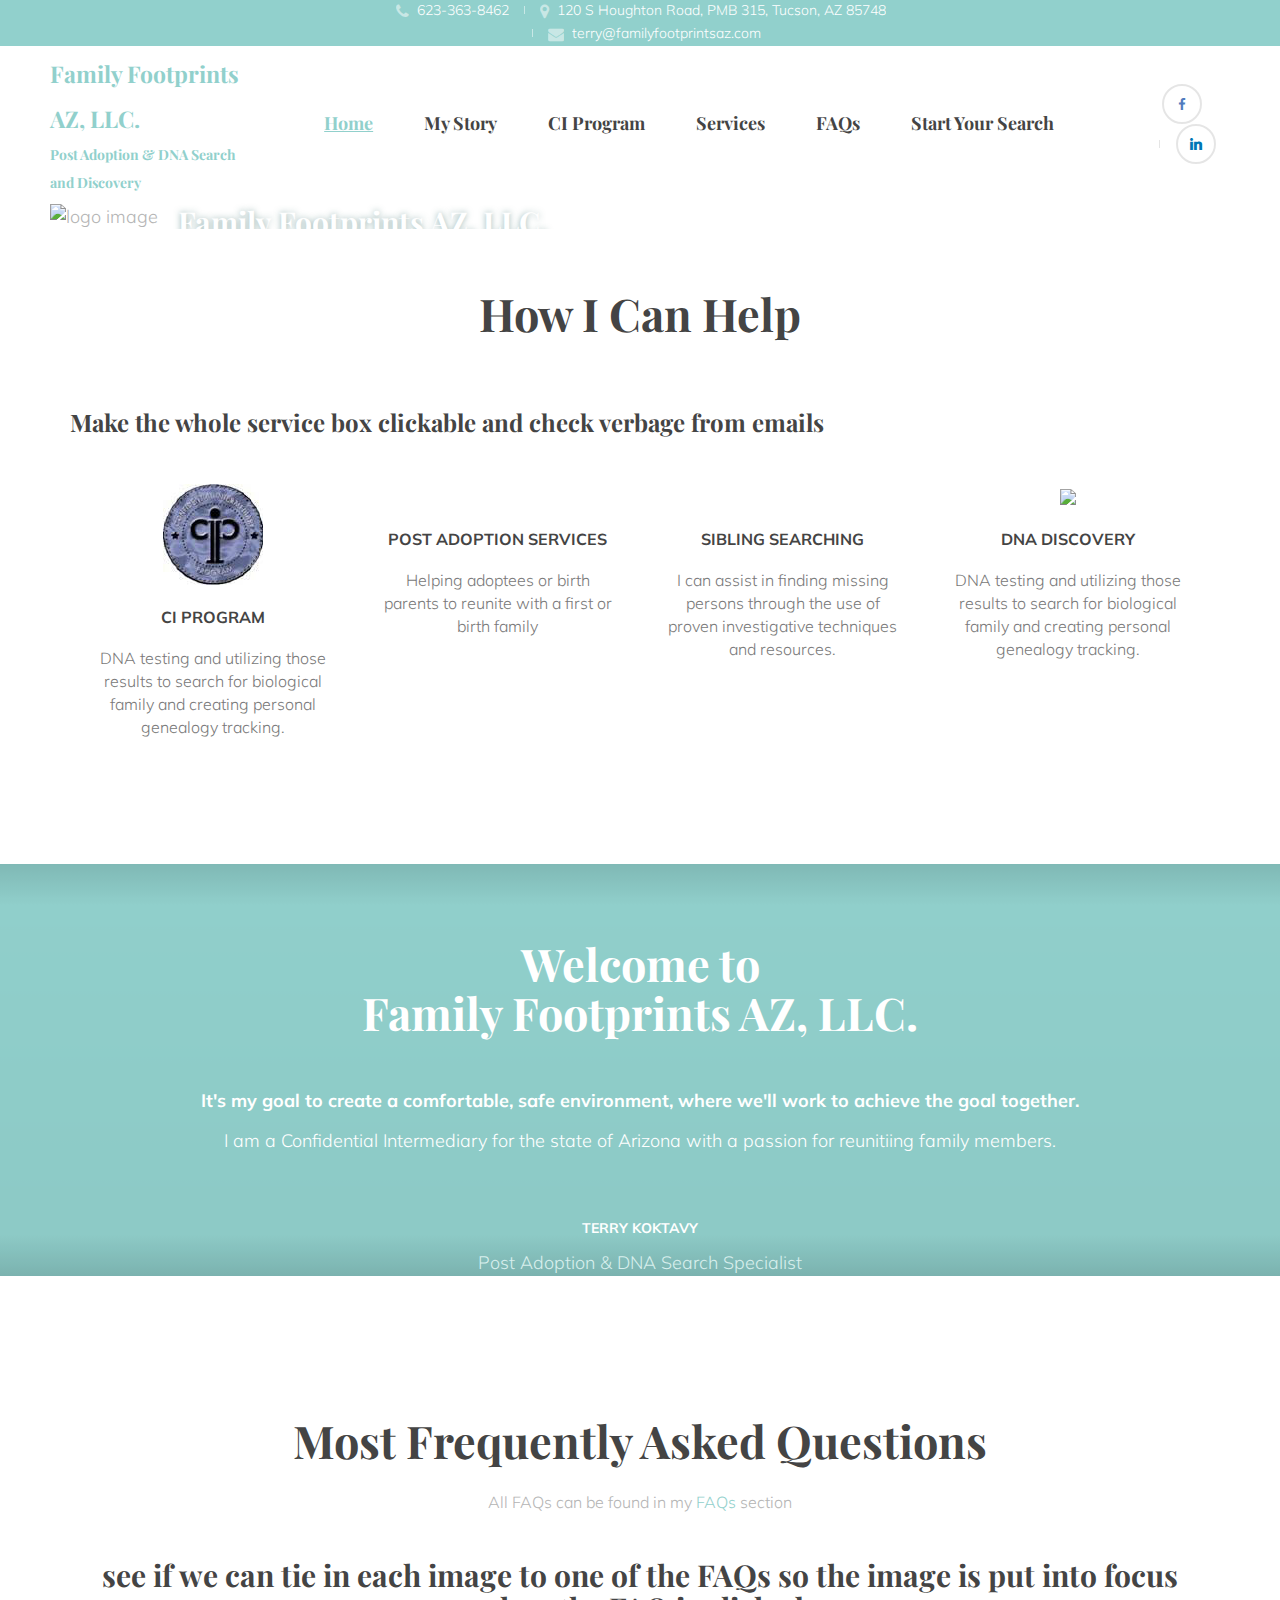
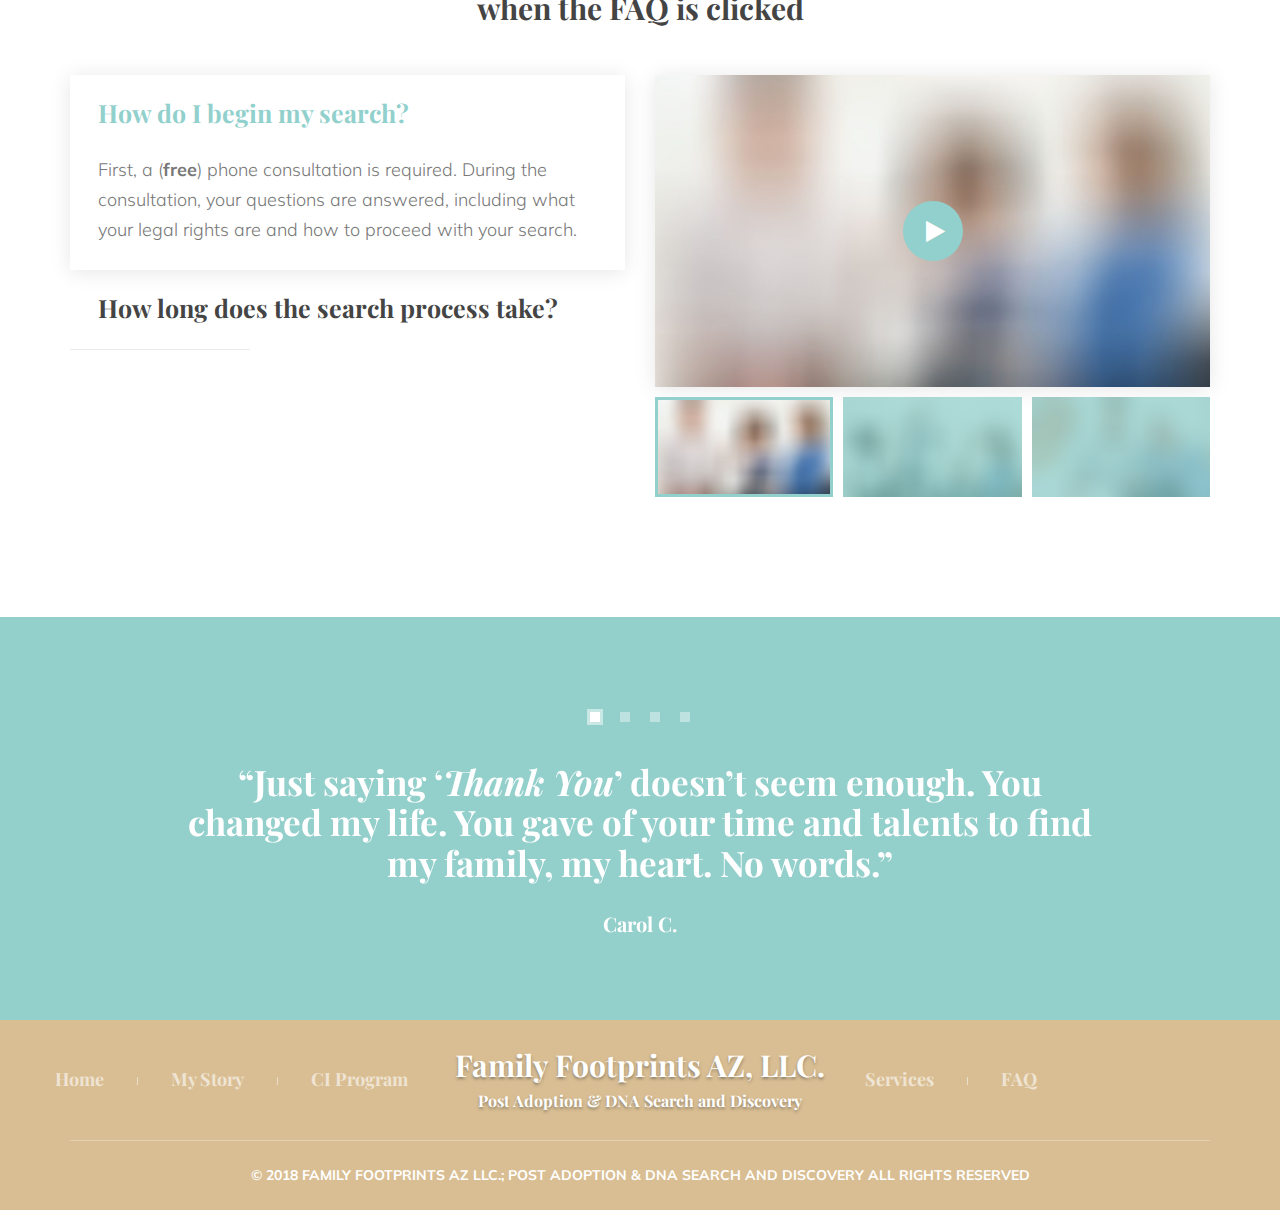
==== index.html @ a1aafabc "added CI back into the site" ====
<!DOCTYPE html>
<!--[if lt IE 7]>      <html class="no-js lt-ie9 lt-ie8 lt-ie7"> <![endif]-->
<!--[if IE 7]>         <html class="no-js lt-ie9 lt-ie8"> <![endif]-->
<!--[if IE 8]>         <html class="no-js lt-ie9"> <![endif]-->
<!--[if gt IE 8]><!-->
<html class="no-js">
<!--<![endif]-->

<head>
	<title>Family Footprints AZ, LLC.</title>
	<meta charset="utf-8">
	<!--[if IE]>
		<meta http-equiv="X-UA-Compatible" content="IE=edge">
	<![endif]-->
	<meta name="description" content="">
	<meta name="viewport" content="width=device-width, initial-scale=1">

	<!-- Place favicon.ico and apple-touch-icon.png in the root directory -->

	<link rel="stylesheet" href="css/bootstrap.min.css">
	<link rel="stylesheet" href="css/animations.css">
	<link rel="stylesheet" href="css/fonts.css">
	<link rel="stylesheet" href="css/main.css" class="color-switcher-link">
	<script src="js/vendor/modernizr-2.6.2.min.js"></script>

	<!--[if lt IE 9]>
		<script src="js/vendor/html5shiv.min.js"></script>
		<script src="js/vendor/respond.min.js"></script>
		<script src="js/vendor/jquery-1.12.4.min.js"></script>
	<![endif]-->

</head>

<body>
	<!--[if lt IE 9]>
			<div class="bg-danger text-center">You are using an <strong>outdated</strong> browser. Please <a href="http://browsehappy.com/" class="highlight">upgrade your browser</a> to improve your experience.</div>
		<![endif]-->

	<div class="preloader">
		<div class="preloader_image"></div>
	</div>

	<!-- wrappers for visual page editor and boxed version of template -->
	<div id="canvas">
		<div id="box_wrapper">

			<!-- template sections -->

			<section class="page_topline cs table_section table_section_md columns_padding_0 hidden-xs">
				<div class="container-fluid">
					<div class="row">
						<div class="col-md-3 text-center text-md-left"></div>

						<div class="col-md-6 text-center divided_content">

							<div>
								<div class="media small-teaser">
									<div class="media-left">
										<i class="fa fa-phone highlight fontsize_16"></i>
									</div>
									<div class="media-body">
										623-363-8462
									</div>
								</div>
							</div>

							<div>
								<div class="media small-teaser">
									<div class="media-left">
										<i class="fa fa-map-marker highlight fontsize_16"></i>
									</div>
									<div class="media-body">
										120 S Houghton Road, PMB 315, Tucson, AZ 85748
									</div>
								</div>
							</div>

							<div>
								<div class="media small-teaser">
									<div class="media-left">
										<i class="fa fa-envelope highlight fontsize_16"></i>
									</div>
									<div class="media-body">
										terry@familyfootprintsaz.com
									</div>
								</div>
							</div>

						</div>

						<div class="col-md-3 text-center text-md-right bottommargin_0">
							<!--<a href="#appointment" class="theme_button color1 margin_0">Make an appointment</a>-->
						</div>

					</div>
				</div>
			</section>

			<!-- Mobile header -->
			<header class="page_header_side header_side_right ls visible-xs">
				<span class="toggle_menu_side ">
					<span></span>
				</span>

				<div class="side_header_inner">
					<div class="text-center logo-main-mobile-background">
						<a href="index.html" class="logo-main-mobile">
							Family Footprints AZ, LLC.
							<br>
							<div class="logo-main-mobile-sub">Post Adoption &
								<br>DNA Search and Discovery</div>
						</a>
					</div>
					<div class="header-side-menu darklinks">
						<!-- main side nav start -->
						<nav class="mainmenu_side_wrapper">
							<ul class="nav menu-click">

								<!-- Home -->
								<li class="active">
									<a href="index.html">Home</a>
								</li>

								<!-- My Story -->
								<li>
									<a href="about.html">My Story</a>
								</li>

								<!-- CI Program -->
								<li>
									<a href="ci-program.html">CI Program</a>
								</li>

								<!-- Services -->
								<li>
									<a href="#">Services</a>
									<div class="mega-menu">
										<ul class="mega-menu-row">
											<li class="mega-menu-col">
												<a href="services.html#adoption">Post Adoption Search</a>

											</li>
											<li class="mega-menu-col">
												<a href="services.html#sibling">Sibling Search</a>

											</li>
											<li class="mega-menu-col">
												<a href="services.html#dna">DNA</a>

											</li>
										</ul>
									</div>


								</li>

								<!-- Testimonials -->
								<!-- <li>
									<a href="testimonials.html">Testimonials</a>
								</li> -->


								<!-- FAQ -->
								<li>
									<a href="faq.html">FAQs</a>
								</li>
								<!-- contacts -->
								<li>
									<a href="contact.html" class="sf-with-ul">Start Your Search</a>
								</li>

							</ul>
						</nav>
						<!-- eof main side nav -->
					</div>

					<div class="side_header_social">
						<span>
							<a href="mailto:terry@familyfootprintsaz.com" class="social-icon color-bg-icon rounded-icon soc-mail"></a>
							<a href="https://www.facebook.com/familyfootprintsaz" class="social-icon color-bg-icon rounded-icon soc-facebook"></a>
							<a href="https://www.linkedin.com/in/terry-koktavy-288a8745/" class="social-icon color-bg-icon rounded-icon soc-linkedin"></a>
							<a href="tel:1-623-363-8462" class="social-icon color-bg-icon rounded-icon soc-viber"></a>
						</span>
					</div>
				</div>
			</header>

			<header class="page_header header_white table_section columns_padding_0 hidden-xs">
				<div class="container-fluid">
					<div class="row">
						<div class="col-md-2 col-sm-5">
							<a href="index.html" class="logo ">
								<div class="logo-main">
									Family Footprints AZ, LLC.
								</div>
								<div class="logo-sub">Post Adoption & DNA Search and Discovery</div>
							</a>
						</div>
						<div class="col-md-9 col-sm-2 text-center">
							<!-- main nav start -->
							<nav class="mainmenu_wrapper">
								<ul class="mainmenu nav sf-menu sf-js-enabled sf-arrows" style="touch-action: pan-y;">
									<li class="active">
										<a href="index.html">Home</a>
									</li>

									<!-- My Story -->
									<li>
										<a href="about.html">My Story</a>
									</li>

									<!-- CI Program -->
									<li>
										<a href="ci-program.html">CI Program</a>
									</li>

									<!-- Services -->
									<li>
										<a class="sf-with-ul" href="services.html">Services</a>
										<ul style="margin-top: 5px; display: none;">
											<li>
												<a href="services.html#adoption">Post Adoption Search</a>
											</li>
											<li>
												<a href="services.html#sibling">Sibling Search</a>
											</li>
											<li>
												<a href="services.html#dna">DNA</a>
											</li>
										</ul>
									</li>

									<!-- Testimonials
									<li>
										<a href="testimonials.html">Testimonials</a>
									</li> -->


									<!-- FAQ -->
									<li>
										<a href="faq.html">FAQs</a>
									</li>
									<!-- contacts -->
									<li>
										<a href="contact.html" class="sf-with-ul">Start Your Search</a>
									</li>

								</ul>
							</nav>
							<!-- eof main nav -->
							<span class="toggle_menu hidden-xs">
								<span></span>
							</span>
						</div>
						<div class="col-md-1 col-sm-5 text-right hidden-xs">
							<div class="page_social_icons divided_content text-center">
								<span>
									<a href="https://www.facebook.com/familyfootprintsaz" class="social-icon color-icon border-icon rounded-icon soc-facebook"></a>
								</span>
								<span>
									<a href="https://www.linkedin.com/in/terry-koktavy-288a8745/" target="blank" class="social-icon color-icon border-icon rounded-icon soc-linkedin"></a>
								</span>
							</div>
						</div>
					</div>
				</div>
			</header>

			<section class="intro_section page_mainslider ds visible-xs">
				<div class="logo-container">
					<img src="/images/home/sand_footprints.jpg" alt="logo image">
					<div class="intro-layer" data-animation="fadeInLeft">
						<p class="jumbotron-pill grey">
							Family Footprints AZ, LLC.
							<br>Post Adoption & DNA Search and Discovery
						</p>
					</div>
				</div>
			</section>

			<section class="intro_section page_mainslider ds hidden-xs background-white">


				<div class="container-fluid ">
					<img src="images/home/sand_footprints.jpg" alt="logo image">
					<div class="text-center">
						<div class="slide_description_wrapper">
							<div class="slide_description">
								<div class="intro-layer top-center" data-animation="fadeInRight">
									<h3>
										Family Footprints AZ, LLC.
									</h3>
								</div>

								<div class="intro-layer bottom-center" data-animation="fadeInLeft">
									<p class="jumbotron-pill small-text grey font-size-40">
										Post Adoption & DNA Search and Discovery
									</p>
								</div>
							</div>
							<!-- eof .slide_description -->
						</div>
						<!-- eof .slide_description_wrapper -->
					</div>
					<!-- eof .col-* -->
				</div>

			</section>

			<section id="services" class="ls section_padding_top_50 section_padding_bottom_100">
				<div class="container">
					<div class="row">
						<div class="col-sm-12 text-center">
							<h2 class="section_header with_icon">How I Can Help</h2>
						</div>
					</div>
					<h3>Make the whole service box clickable and check verbage from emails</h3>
					<div class="row columns_padding_0 columns_margin_0 fontsize_16">
						<div class="col-md-3 col-sm-9">
							<div class="with_padding text-center teaser hover_shadow">
								<img src="images/ci/CIP logo.jpg" alt="" />
								<h4>
									<a href="ci-program">CI Program</a>
								</h4>
								<p>
									DNA testing and utilizing those results to search for biological family and creating personal genealogy
									tracking.
								</p>
							</div>
						</div>

						<div class="col-md-3 col-sm-9">
							<div class="with_padding text-center teaser hover_shadow">
								<img src="images/services/adoption_smaller.jpg" alt="" />
								<h4>
									<a href="services.html#adoption">Post Adoption Services</a>
								</h4>
								<p>
									Helping adoptees or birth parents to reunite with a first or birth family
								</p>
							</div>
						</div>
						<div class="col-md-3 col-sm-9">
							<div class="with_padding text-center teaser hover_shadow">
								<img src="images/services/sibling_search_smaller.jpg" alt="" />
								<h4>
									<a href="services.html#sibling">Sibling Searching</a>
								</h4>
								<p>
									I can assist in finding missing persons through the use of proven investigative techniques and resources.
								</p>
							</div>
						</div>
						<div class="col-md-3 col-sm-9">
							<div class="with_padding text-center teaser hover_shadow">
								<img src="images/services/dna_smaller.jpg" />
								<h4>
									<a href="services.html#dna">DNA Discovery</a>
								</h4>
								<p>
									DNA testing and utilizing those results to search for biological family and creating personal genealogy
									tracking.
								</p>
							</div>
						</div>

					</div>
				</div>
			</section>

			<section id="about" class="cs parallax darken_gradient page_about section_padding_top_75 columns_margin_bottom_30">
				<div class="container">
					<div class="row">
						<div class=" text-center">
							<h2 class="section_header">Welcome to
								<br>Family Footprints AZ, LLC.</h2>
							<br>
							<p class="bold fontsize_18">It's my goal to create a comfortable, safe environment, where we'll work to achieve
								the goal together.</p>
							<p class="fontsize_18">
								I am a Confidential Intermediary for the state of Arizona with a passion for reunitiing family members.
							</p>
							<div class="with_icon topmargin_60">
								<h5 class="small-text text-uppercase inline-block">Terry Koktavy</h5>
								<br>
								<span class="lightgrey">Post Adoption & DNA Search Specialist</span>
							</div>
						</div>
						<!-- <div class="col-md-6 col-md-pull-6 text-center bottommargin_0">
							<img src="images/person.png" alt="" class="top-overlap" />
						</div> -->
					</div>
				</div>
			</section>

			<section id="faq" class="ls section_padding_top_130 section_padding_bottom_100">
				<div class="container">
					<div class="row">
						<div class="col-sm-12 text-center">
							<h2 class="section_header with_icon">Most Frequently Asked Questions</h2>
							<p>
								All FAQs can be found in my
								<a href="faq.html">FAQs</a> section
							</p>

							<h2>see if we can tie in each image to one of the FAQs so the image is put into focus when the FAQ is clicked</h2>
						</div>
					</div>
					<div class="row">
						<div class="col-md-6">
							<div class="panel-group" id="accordion1">
								<div class="panel panel-default">
									<div class="panel-heading">
										<h4 class="panel-title">
											<a data-toggle="collapse" data-parent="#accordion1" href="#collapse1" class="collapsed">
												How do I begin my search?
											</a>
										</h4>
									</div>
									<div id="collapse1" class="panel-collapse collapse">
										<div class="panel-body">
											First, a (<b>free</b>) phone consultation is required. During the consultation, your questions are answered,
											including what your
											legal rights are and how to proceed with your search.
										</div>
									</div>
								</div>
								<div class="panel panel-default">
									<div class="panel-heading">
										<h4 class="panel-title">
											<a data-toggle="collapse" data-parent="#accordion1" href="#collapse2" class="collapsed">
												How long does the search process take?
											</a>
										</h4>
									</div>
									<div id="collapse2" class="panel-collapse collapse">
										<div class="panel-body">
											Each post adoption search has its own unique set of circumstances and challenges, and can take anywhere from
											several weeks
											to many months to find the answers and parties being searched. I will maintain ongoing contact with you
											throughout
											your search to keep you abreast of the search progress.
										</div>
									</div>
								</div>

							</div>
						</div>
						<div class="col-md-6">

							<div class="tab-content padding_0">

								<div class="tab-pane fade in active" id="tab1">
									<div class="embed-responsive embed-responsive-16by9">
										<a href="//player.vimeo.com/video/1084537" class="embed-placeholder">
											<img src="images/video_tab1.jpg" alt="">
										</a>
									</div>
								</div>

								<div class="tab-pane fade" id="tab2">
									<div class="embed-responsive embed-responsive-16by9">
										<a href="//player.vimeo.com/video/1084537" class="embed-placeholder">
											<img src="images/video_tab2.jpg" alt="">
										</a>
									</div>
								</div>

								<div class="tab-pane fade" id="tab3">
									<div class="embed-responsive embed-responsive-16by9">
										<a href="//player.vimeo.com/video/1084537" class="embed-placeholder">
											<img src="images/video_tab3.jpg" alt="">
										</a>
									</div>
								</div>
							</div>
							<!-- eof .tab-content -->

							<ul class="nav nav-image" role="tablist">
								<li class="active">
									<a href="#tab1" role="tab" data-toggle="tab">
										<img src="images/video_tab1.jpg" alt="">
									</a>
								</li>
								<li>
									<a href="#tab2" role="tab" data-toggle="tab">
										<img src="images/video_tab2.jpg" alt="">
									</a>
								</li>
								<li>
									<a href="#tab3" role="tab" data-toggle="tab">
										<img src="images/video_tab3.jpg" alt="">
									</a>
								</li>
							</ul>

						</div>
					</div>
				</div>
			</section>

			<section class="cs main_color2 parallax page_testimonials section_padding_75">
				<div class="container">
					<div class="row">
						<div class="col-md-10 col-md-offset-1">
							<div class="owl-carousel testimonials-carousel top-dots" data-responsive-sm="1" data-responsive-md="1"
							 data-responsive-lg="1" data-dots="true">
								<blockquote class="testimonials-blockquote">
									“Just saying ‘<i>Thank You</i>’ doesn’t seem enough. You changed my life. You gave of your time and talents to
									find my family, my
									heart. No words.”
									<div class="item-meta">
										<h4>Carol C.</h4>
									</div>
								</blockquote>
								<blockquote class="testimonials-blockquote">
									“She did it! Terry found my mother’s birth family after being adopted more than 80 years ago! Such an amazing
									experience!”
									<div class="item-meta">
										<h4>Sue N.</h4>
									</div>
								</blockquote>
								<blockquote class="testimonials-blockquote">
									“Through Terry’s research, we learned about a sister that we didn’t know about. It was a blessing to meet this
									sister and
									her family.”
									<div class="item-meta">
										<h4>Ginny G.</h4>
									</div>
								</blockquote>
								<blockquote class="testimonials-blockquote">
									“...my deepest thank you and gratitude for helping my mother find her long lost family! I honestly thought
									this would never happen.”
									<div class="item-meta">
										<h4>Cathy H.</h4>
									</div>
								</blockquote>
							</div>
						</div>
					</div>
				</div>
			</section>

			<!-- <section id="appointment" class="ls section_padding_top_130 section_padding_bottom_100">
				<div class="container">
					<div class="row">
						<div class="col-lg-6 col-lg-offset-3 col-md-8 col-md-offset-2 col-sm-10 col-sm-offset-1 text-center">
							<h2 class="section_header with_icon highlight">Start Your Search</h2>
							<div class="fontsize_16">
								Exercitation cupim ex, short ribs cow in ullamco corned beef veniam kevin. Eu frankfurter ham hock ball tip reprehenderit
								adipisicing ipsum
							</div>

							<form class="contact-form row columns_margin_bottom_40 topmargin_60" method="post" action="./">


								<div class="col-sm-6">
									<div class="contact-form-name">
										<label for="name">Your Name
											<span class="required">*</span>
										</label>
										<input type="text" aria-required="true" size="30" value="" name="name" id="name" class="form-control" placeholder="Your Name">
									</div>
								</div>
								<div class="col-sm-6">
									<div class="contact-form-email">
										<label for="email">Email Address
											<span class="required">*</span>
										</label>
										<input type="email" aria-required="true" size="30" value="" name="email" id="email" class="form-control" placeholder="Email Address">
									</div>
								</div>
								<div class="col-sm-6">
									<div class="contact-form-subject">
										<label for="subject">Subject
											<span class="required">*</span>
										</label>
										<input type="text" aria-required="true" size="30" value="" name="subject" id="subject" class="form-control" placeholder="Subject">
									</div>
								</div>
								<div class="col-sm-6">
									<div class="contact-form-phone">
										<label for="phone">Phone
											<span class="required">*</span>
										</label>
										<input type="text" aria-required="true" size="30" value="" name="phone" id="phone" class="form-control" placeholder="Phone">
									</div>
								</div>
								<div class="col-sm-12">
									<div class="contact-form-message">
										<label for="message">Message</label>
										<textarea aria-required="true" rows="1" cols="45" name="message" id="message" class="form-control" placeholder="Message"></textarea>
									</div>
								</div>

								<div class="col-sm-12">

									<div class="contact-form-submit topmargin_20">
										<button type="submit" id="contact_form_submit" name="contact_submit" class="theme_button color1 with_shadow">Send message</button>
									</div>
								</div>

							</form>
						</div>
					</div>
				</div>
			</section> -->

			<footer class="page_footer cs main_color2 table_section  columns_padding_0 footer-padding">
				<div class="container">

					<div class="row">

						<div class="col-sm-4 col-sm-push-4 text-center">
							<a href="index.html" class="logo big text-shadow font-size-30">
								Family Footprints AZ, LLC.
								<span class="font-size-16">Post Adoption & DNA Search and Discovery</span>
							</a>
						</div>

						<div class="col-sm-4 col-sm-pull-4 text-center text-sm-left text-md-left">
							<div class="widget widget_nav_menu greylinks">

								<ul class="menu divided_content wide_divider">
									<li class="">
										<a href="index.html">Home</a>
									</li>
									<li class="">
										<a href="about.html">My Story</a>
									</li>
									<li class="">
										<a href="ci-program.html">CI Program</a>
									</li>

								</ul>

							</div>
						</div>

						<div class="col-sm-4 text-center text-sm-left text-md-left">
							<div class="widget widget_nav_menu greylinks">

								<ul class="menu divided_content wide_divider">
									<li class="padding-left-30">
										<a href="services.html">Services</a>
									</li>
									<!-- <li class="">
										<a href="testimonials.html">Testimonials</a>
									</li> -->
									<li class="">
										<a href="faq.html">FAQ</a>
									</li>

								</ul>

							</div>
						</div>

					</div>
				</div>
			</footer>

			<section class="cs main_color2 page_copyright section_padding_15">
				<div class="container with_top_border">
					<div class="row">
						<div class="col-sm-12 text-center">
							<p class="small-text">&copy; 2018 Family Footprints AZ LLC.; Post Adoption & DNA Search and Discovery All Rights
								Reserved</p>
						</div>
					</div>
				</div>
			</section>

		</div>
		<!-- eof #box_wrapper -->
	</div>
	<!-- eof #canvas -->

	<script src="js/compressed.js"></script>
	<script src="js/main.js"></script>


</body>

</html>
---- css/animations.css ----
/*
==============================================
CSS3 ANIMATION CHEAT SHEET
==============================================

Made by Justin Aguilar

www.justinaguilar.com/animations/

Questions, comments, concerns, love letters:
justin@justinaguilar.com
==============================================
*/

/*
==============================================
slideDown
==============================================
*/


.slideDown{
	animation-name: slideDown;
	-webkit-animation-name: slideDown;

	animation-duration: 1s;
	-webkit-animation-duration: 1s;

	animation-timing-function: ease;
	-webkit-animation-timing-function: ease;

	visibility: visible;
}

@keyframes slideDown {
	0% {
		transform: translateY(-100%);
	}
	50%{
		transform: translateY(8%);
	}
	65%{
		transform: translateY(-4%);
	}
	80%{
		transform: translateY(4%);
	}
	95%{
		transform: translateY(-2%);
	}
	100% {
		transform: translateY(0%);
	}
}

@-webkit-keyframes slideDown {
	0% {
		-webkit-transform: translateY(-100%);
	}
	50%{
		-webkit-transform: translateY(8%);
	}
	65%{
		-webkit-transform: translateY(-4%);
	}
	80%{
		-webkit-transform: translateY(4%);
	}
	95%{
		-webkit-transform: translateY(-2%);
	}
	100% {
		-webkit-transform: translateY(0%);
	}
}

/*
==============================================
slideUp
==============================================
*/


.slideUp{
	animation-name: slideUp;
	-webkit-animation-name: slideUp;

	animation-duration: 1s;
	-webkit-animation-duration: 1s;

	animation-timing-function: ease;
	-webkit-animation-timing-function: ease;

	visibility: visible;
}

@keyframes slideUp {
	0% {
		transform: translateY(100%);
	}
	50%{
		transform: translateY(-8%);
	}
	65%{
		transform: translateY(4%);
	}
	80%{
		transform: translateY(-4%);
	}
	95%{
		transform: translateY(2%);
	}
	100% {
		transform: translateY(0%);
	}
}

@-webkit-keyframes slideUp {
	0% {
		-webkit-transform: translateY(100%);
	}
	50%{
		-webkit-transform: translateY(-8%);
	}
	65%{
		-webkit-transform: translateY(4%);
	}
	80%{
		-webkit-transform: translateY(-4%);
	}
	95%{
		-webkit-transform: translateY(2%);
	}
	100% {
		-webkit-transform: translateY(0%);
	}
}

/*
==============================================
slideLeft
==============================================
*/


.slideLeft{
	animation-name: slideLeft;
	-webkit-animation-name: slideLeft;

	animation-duration: 1s;
	-webkit-animation-duration: 1s;

	animation-timing-function: ease-in-out;
	-webkit-animation-timing-function: ease-in-out;

	visibility: visible;
}

@keyframes slideLeft {
	0% {
		transform: translateX(150%);
	}
	50%{
		transform: translateX(-8%);
	}
	65%{
		transform: translateX(4%);
	}
	80%{
		transform: translateX(-4%);
	}
	95%{
		transform: translateX(2%);
	}
	100% {
		transform: translateX(0%);
	}
}

@-webkit-keyframes slideLeft {
	0% {
		-webkit-transform: translateX(150%);
	}
	50%{
		-webkit-transform: translateX(-8%);
	}
	65%{
		-webkit-transform: translateX(4%);
	}
	80%{
		-webkit-transform: translateX(-4%);
	}
	95%{
		-webkit-transform: translateX(2%);
	}
	100% {
		-webkit-transform: translateX(0%);
	}
}

/*
==============================================
slideRight
==============================================
*/


.slideRight{
	animation-name: slideRight;
	-webkit-animation-name: slideRight;

	animation-duration: 1s;
	-webkit-animation-duration: 1s;

	animation-timing-function: ease-in-out;
	-webkit-animation-timing-function: ease-in-out;

	visibility: visible;
}

@keyframes slideRight {
	0% {
		transform: translateX(-150%);
	}
	50%{
		transform: translateX(8%);
	}
	65%{
		transform: translateX(-4%);
	}
	80%{
		transform: translateX(4%);
	}
	95%{
		transform: translateX(-2%);
	}
	100% {
		transform: translateX(0%);
	}
}

@-webkit-keyframes slideRight {
	0% {
		-webkit-transform: translateX(-150%);
	}
	50%{
		-webkit-transform: translateX(8%);
	}
	65%{
		-webkit-transform: translateX(-4%);
	}
	80%{
		-webkit-transform: translateX(4%);
	}
	95%{
		-webkit-transform: translateX(-2%);
	}
	100% {
		-webkit-transform: translateX(0%);
	}
}

/*
==============================================
slideExpandUp
==============================================
*/


.slideExpandUp{
	animation-name: slideExpandUp;
	-webkit-animation-name: slideExpandUp;

	animation-duration: 1.6s;
	-webkit-animation-duration: 1.6s;

	animation-timing-function: ease-out;
	-webkit-animation-timing-function: ease -out;

	visibility: visible;
}

@keyframes slideExpandUp {
	0% {
		transform: translateY(100%) scaleX(0.5);
	}
	30%{
		transform: translateY(-8%) scaleX(0.5);
	}
	40%{
		transform: translateY(2%) scaleX(0.5);
	}
	50%{
		transform: translateY(0%) scaleX(1.1);
	}
	60%{
		transform: translateY(0%) scaleX(0.9);
	}
	70% {
		transform: translateY(0%) scaleX(1.05);
	}
	80%{
		transform: translateY(0%) scaleX(0.95);
	}
	90% {
		transform: translateY(0%) scaleX(1.02);
	}
	100%{
		transform: translateY(0%) scaleX(1);
	}
}

@-webkit-keyframes slideExpandUp {
	0% {
		-webkit-transform: translateY(100%) scaleX(0.5);
	}
	30%{
		-webkit-transform: translateY(-8%) scaleX(0.5);
	}
	40%{
		-webkit-transform: translateY(2%) scaleX(0.5);
	}
	50%{
		-webkit-transform: translateY(0%) scaleX(1.1);
	}
	60%{
		-webkit-transform: translateY(0%) scaleX(0.9);
	}
	70% {
		-webkit-transform: translateY(0%) scaleX(1.05);
	}
	80%{
		-webkit-transform: translateY(0%) scaleX(0.95);
	}
	90% {
		-webkit-transform: translateY(0%) scaleX(1.02);
	}
	100%{
		-webkit-transform: translateY(0%) scaleX(1);
	}
}

/*
==============================================
expandUp
==============================================
*/


.expandUp{
	animation-name: expandUp;
	-webkit-animation-name: expandUp;

	animation-duration: 0.7s;
	-webkit-animation-duration: 0.7s;

	animation-timing-function: ease;
	-webkit-animation-timing-function: ease;

	visibility: visible;
}

@keyframes expandUp {
	0% {
		transform: translateY(100%) scale(0.6) scaleY(0.5);
	}
	60%{
		transform: translateY(-7%) scaleY(1.12);
	}
	75%{
		transform: translateY(3%);
	}
	100% {
		transform: translateY(0%) scale(1) scaleY(1);
	}
}

@-webkit-keyframes expandUp {
	0% {
		-webkit-transform: translateY(100%) scale(0.6) scaleY(0.5);
	}
	60%{
		-webkit-transform: translateY(-7%) scaleY(1.12);
	}
	75%{
		-webkit-transform: translateY(3%);
	}
	100% {
		-webkit-transform: translateY(0%) scale(1) scaleY(1);
	}
}

/*
==============================================
fadeIn
==============================================
*/

.fadeIn {
	animation-name: fadeIn;
	-webkit-animation-name: fadeIn;

	animation-duration: 1.5s;
	-webkit-animation-duration: 1.5s;

	animation-timing-function: ease-in-out;
	-webkit-animation-timing-function: ease-in-out;

	visibility: visible;
}

@keyframes fadeIn {
	0% {
		transform: scale(0);
		opacity: 0.0;
	}
	60% {
		transform: scale(1.1);
	}
	80% {
		transform: scale(0.9);
		opacity: 1;
	}
	100% {
		transform: scale(1);
		opacity: 1;
	}
}

@-webkit-keyframes fadeIn {
	0% {
		-webkit-transform: scale(0);
		opacity: 0.0;
	}
	60% {
		-webkit-transform: scale(1.1);
	}
	80% {
		-webkit-transform: scale(0.9);
		opacity: 1;
	}
	100% {
		-webkit-transform: scale(1);
		opacity: 1;
	}
}

/*
==============================================
expandOpen
==============================================
*/


.expandOpen{
	animation-name: expandOpen;
	-webkit-animation-name: expandOpen;

	animation-duration: 1.2s;
	-webkit-animation-duration: 1.2s;

	animation-timing-function: ease-out;
	-webkit-animation-timing-function: ease-out;

	visibility: visible;
}

@keyframes expandOpen {
	0% {
		transform: scale(1.8);
	}
	50% {
		transform: scale(0.95);
	}
	80% {
		transform: scale(1.05);
	}
	90% {
		transform: scale(0.98);
	}
	100% {
		transform: scale(1);
	}
}

@-webkit-keyframes expandOpen {
	0% {
		-webkit-transform: scale(1.8);
	}
	50% {
		-webkit-transform: scale(0.95);
	}
	80% {
		-webkit-transform: scale(1.05);
	}
	90% {
		-webkit-transform: scale(0.98);
	}
	100% {
		-webkit-transform: scale(1);
	}	
}

/*
==============================================
bigEntrance
==============================================
*/


.bigEntrance{
	animation-name: bigEntrance;
	-webkit-animation-name: bigEntrance;

	animation-duration: 1.6s;
	-webkit-animation-duration: 1.6s;

	animation-timing-function: ease-out;
	-webkit-animation-timing-function: ease-out;

	visibility: visible;
}

@keyframes bigEntrance {
	0% {
		transform: scale(0.3) rotate(6deg) translateX(-30%) translateY(30%);
		opacity: 0.2;
	}
	30% {
		transform: scale(1.03) rotate(-2deg) translateX(2%) translateY(-2%);
		opacity: 1;
	}
	45% {
		transform: scale(0.98) rotate(1deg) translateX(0%) translateY(0%);
		opacity: 1;
	}
	60% {
		transform: scale(1.01) rotate(-1deg) translateX(0%) translateY(0%);
		opacity: 1;
	}
	75% {
		transform: scale(0.99) rotate(1deg) translateX(0%) translateY(0%);
		opacity: 1;
	}
	90% {
		transform: scale(1.01) rotate(0deg) translateX(0%) translateY(0%);
		opacity: 1;
	}
	100% {
		transform: scale(1) rotate(0deg) translateX(0%) translateY(0%);
		opacity: 1;
	}
}

@-webkit-keyframes bigEntrance {
	0% {
		-webkit-transform: scale(0.3) rotate(6deg) translateX(-30%) translateY(30%);
		opacity: 0.2;
	}
	30% {
		-webkit-transform: scale(1.03) rotate(-2deg) translateX(2%) translateY(-2%);
		opacity: 1;
	}
	45% {
		-webkit-transform: scale(0.98) rotate(1deg) translateX(0%) translateY(0%);
		opacity: 1;
	}
	60% {
		-webkit-transform: scale(1.01) rotate(-1deg) translateX(0%) translateY(0%);
		opacity: 1;
	}
	75% {
		-webkit-transform: scale(0.99) rotate(1deg) translateX(0%) translateY(0%);
		opacity: 1;
	}
	90% {
		-webkit-transform: scale(1.01) rotate(0deg) translateX(0%) translateY(0%);
		opacity: 1;
	}
	100% {
		-webkit-transform: scale(1) rotate(0deg) translateX(0%) translateY(0%);
		opacity: 1;
	}
}

/*
==============================================
hatch
==============================================
*/

.hatch{
	animation-name: hatch;
	-webkit-animation-name: hatch;

	animation-duration: 2s;
	-webkit-animation-duration: 2s;

	animation-timing-function: ease-in-out;
	-webkit-animation-timing-function: ease-in-out;

	transform-origin: 50% 100%;
	-ms-transform-origin: 50% 100%;
	-webkit-transform-origin: 50% 100%; 

	visibility: visible;
}

@keyframes hatch {
	0% {
		transform: rotate(0deg) scaleY(0.6);
	}
	20% {
		transform: rotate(-2deg) scaleY(1.05);
	}
	35% {
		transform: rotate(2deg) scaleY(1);
	}
	50% {
		transform: rotate(-2deg);
	}
	65% {
		transform: rotate(1deg);
	}
	80% {
		transform: rotate(-1deg);
	}
	100% {
		transform: rotate(0deg);
	}					
}

@-webkit-keyframes hatch {
	0% {
		-webkit-transform: rotate(0deg) scaleY(0.6);
	}
	20% {
		-webkit-transform: rotate(-2deg) scaleY(1.05);
	}
	35% {
		-webkit-transform: rotate(2deg) scaleY(1);
	}
	50% {
		-webkit-transform: rotate(-2deg);
	}
	65% {
		-webkit-transform: rotate(1deg);
	}
	80% {
		-webkit-transform: rotate(-1deg);
	}
	100% {
		-webkit-transform: rotate(0deg);
	}
}


/*
==============================================
bounce
==============================================
*/


.bounce{
	animation-name: bounce;
	-webkit-animation-name: bounce;

	animation-duration: 1.6s;
	-webkit-animation-duration: 1.6s;

	animation-timing-function: ease;
	-webkit-animation-timing-function: ease;

	transform-origin: 50% 100%;
	-ms-transform-origin: 50% 100%;
	-webkit-transform-origin: 50% 100%; 
}

@keyframes bounce {
	0% {
		transform: translateY(0%) scaleY(0.6);
	}
	60%{
		transform: translateY(-100%) scaleY(1.1);
	}
	70%{
		transform: translateY(0%) scaleY(0.95) scaleX(1.05);
	}
	80%{
		transform: translateY(0%) scaleY(1.05) scaleX(1);
	}
	90%{
		transform: translateY(0%) scaleY(0.95) scaleX(1);
	}
	100%{
		transform: translateY(0%) scaleY(1) scaleX(1);
	}
}

@-webkit-keyframes bounce {
	0% {
		-webkit-transform: translateY(0%) scaleY(0.6);
	}
	60%{
		-webkit-transform: translateY(-100%) scaleY(1.1);
	}
	70%{
		-webkit-transform: translateY(0%) scaleY(0.95) scaleX(1.05);
	}
	80%{
		-webkit-transform: translateY(0%) scaleY(1.05) scaleX(1);
	}
	90%{
		-webkit-transform: translateY(0%) scaleY(0.95) scaleX(1);
	}
	100%{
		-webkit-transform: translateY(0%) scaleY(1) scaleX(1);
	}
}


/*
==============================================
pulse
==============================================
*/

.pulse{
	animation-name: pulse;
	-webkit-animation-name: pulse;

	animation-duration: 1.5s;
	-webkit-animation-duration: 1.5s;

	animation-iteration-count: infinite;
	-webkit-animation-iteration-count: infinite;
}

@keyframes pulse {
	0% {
		transform: scale(0.95);
		opacity: 0.7;
	}
	50% {
		transform: scale(1);
		opacity: 1;
	}
	100% {
		transform: scale(0.95);
		opacity: 0.7;
	}
}

@-webkit-keyframes pulse {
	0% {
		-webkit-transform: scale(0.95);
		opacity: 0.7;
	}
	50% {
		-webkit-transform: scale(1);
		opacity: 1;
	}
	100% {
		-webkit-transform: scale(0.95);
		opacity: 0.7;
	}
}

/*
==============================================
floating
==============================================
*/

.floating{
	animation-name: floating;
	-webkit-animation-name: floating;

	animation-duration: 1.5s;
	-webkit-animation-duration: 1.5s;

	animation-iteration-count: infinite;
	-webkit-animation-iteration-count: infinite;
}

@keyframes floating {
	0% {
		transform: translateY(0%);
	}
	50% {
		transform: translateY(8%);
	}
	100% {
		transform: translateY(0%);
	}
}

@-webkit-keyframes floating {
	0% {
		-webkit-transform: translateY(0%);
	}
	50% {
		-webkit-transform: translateY(8%);
	}
	100% {
		-webkit-transform: translateY(0%);
	}
}

/*
==============================================
tossing
==============================================
*/

.tossing{
	animation-name: tossing;
	-webkit-animation-name: tossing;

	animation-duration: 2.5s;
	-webkit-animation-duration: 2.5s;

	animation-iteration-count: infinite;
	-webkit-animation-iteration-count: infinite;
}

@keyframes tossing {
	0% {
		transform: rotate(-4deg);
	}
	50% {
		transform: rotate(4deg);
	}
	100% {
		transform: rotate(-4deg);
	}		
}

@-webkit-keyframes tossing {
	0% {
		-webkit-transform: rotate(-4deg);
	}
	50% {
		-webkit-transform: rotate(4deg);
	}
	100% {
		-webkit-transform: rotate(-4deg);
	}
}

/*
==============================================
pullUp
==============================================
*/

.pullUp{
	animation-name: pullUp;
	-webkit-animation-name: pullUp;

	animation-duration: 1.1s;
	-webkit-animation-duration: 1.1s;

	animation-timing-function: ease-out;
	-webkit-animation-timing-function: ease-out;

	transform-origin: 50% 100%;
	-ms-transform-origin: 50% 100%;
	-webkit-transform-origin: 50% 100%; 
}

@keyframes pullUp {
	0% {
		transform: scaleY(0.1);
	}
	40% {
		transform: scaleY(1.02);
	}
	60% {
		transform: scaleY(0.98);
	}
	80% {
		transform: scaleY(1.01);
	}
	100% {
		transform: scaleY(0.98);
	}
	80% {
		transform: scaleY(1.01);
	}
	100% {
		transform: scaleY(1);
	}			
}

@-webkit-keyframes pullUp {
	0% {
		-webkit-transform: scaleY(0.1);
	}
	40% {
		-webkit-transform: scaleY(1.02);
	}
	60% {
		-webkit-transform: scaleY(0.98);
	}
	80% {
		-webkit-transform: scaleY(1.01);
	}
	100% {
		-webkit-transform: scaleY(0.98);
	}
	80% {
		-webkit-transform: scaleY(1.01);
	}
	100% {
		-webkit-transform: scaleY(1);
	}
}

/*
==============================================
pullDown
==============================================
*/

.pullDown{
	animation-name: pullDown;
	-webkit-animation-name: pullDown;

	animation-duration: 1.1s;
	-webkit-animation-duration: 1.1s;

	animation-timing-function: ease-out;
	-webkit-animation-timing-function: ease-out;

	transform-origin: 50% 0%;
	-ms-transform-origin: 50% 0%;
	-webkit-transform-origin: 50% 0%; 
}

@keyframes pullDown {
	0% {
		transform: scaleY(0.1);
	}
	40% {
		transform: scaleY(1.02);
	}
	60% {
		transform: scaleY(0.98);
	}
	80% {
		transform: scaleY(1.01);
	}
	100% {
		transform: scaleY(0.98);
	}
	80% {
		transform: scaleY(1.01);
	}
	100% {
		transform: scaleY(1);
	}			
}

@-webkit-keyframes pullDown {
	0% {
		-webkit-transform: scaleY(0.1);
	}
	40% {
		-webkit-transform: scaleY(1.02);
	}
	60% {
		-webkit-transform: scaleY(0.98);
	}
	80% {
		-webkit-transform: scaleY(1.01);
	}
	100% {
		-webkit-transform: scaleY(0.98);
	}
	80% {
		-webkit-transform: scaleY(1.01);
	}
	100% {
		-webkit-transform: scaleY(1);
	}
}

/*
==============================================
stretchLeft
==============================================
*/

.stretchLeft{
	animation-name: stretchLeft;
	-webkit-animation-name: stretchLeft;

	animation-duration: 1.5s;
	-webkit-animation-duration: 1.5s;

	animation-timing-function: ease-out;
	-webkit-animation-timing-function: ease-out;

	transform-origin: 100% 0%;
	-ms-transform-origin: 100% 0%;
	-webkit-transform-origin: 100% 0%; 
}

@keyframes stretchLeft {
	0% {
		transform: scaleX(0.3);
	}
	40% {
		transform: scaleX(1.02);
	}
	60% {
		transform: scaleX(0.98);
	}
	80% {
		transform: scaleX(1.01);
	}
	100% {
		transform: scaleX(0.98);
	}
	80% {
		transform: scaleX(1.01);
	}
	100% {
		transform: scaleX(1);
	}			
}

@-webkit-keyframes stretchLeft {
	0% {
		-webkit-transform: scaleX(0.3);
	}
	40% {
		-webkit-transform: scaleX(1.02);
	}
	60% {
		-webkit-transform: scaleX(0.98);
	}
	80% {
		-webkit-transform: scaleX(1.01);
	}
	100% {
		-webkit-transform: scaleX(0.98);
	}
	80% {
		-webkit-transform: scaleX(1.01);
	}
	100% {
		-webkit-transform: scaleX(1);
	}
}

/*
==============================================
stretchRight
==============================================
*/

.stretchRight{
	animation-name: stretchRight;
	-webkit-animation-name: stretchRight;

	animation-duration: 1.5s;
	-webkit-animation-duration: 1.5s;

	animation-timing-function: ease-out;
	-webkit-animation-timing-function: ease-out;

	transform-origin: 0% 0%;
	-ms-transform-origin: 0% 0%;
	-webkit-transform-origin: 0% 0%; 
}

@keyframes stretchRight {
	0% {
		transform: scaleX(0.3);
	}
	40% {
		transform: scaleX(1.02);
	}
	60% {
		transform: scaleX(0.98);
	}
	80% {
		transform: scaleX(1.01);
	}
	100% {
		transform: scaleX(0.98);
	}
	80% {
		transform: scaleX(1.01);
	}
	100% {
		transform: scaleX(1);
	}			
}

@-webkit-keyframes stretchRight {
	0% {
		-webkit-transform: scaleX(0.3);
	}
	40% {
		-webkit-transform: scaleX(1.02);
	}
	60% {
		-webkit-transform: scaleX(0.98);
	}
	80% {
		-webkit-transform: scaleX(1.01);
	}
	100% {
		-webkit-transform: scaleX(0.98);
	}
	80% {
		-webkit-transform: scaleX(1.01);
	}
	100% {
		-webkit-transform: scaleX(1);
	}
}



.animated{-webkit-animation-fill-mode:both;-moz-animation-fill-mode:both;-ms-animation-fill-mode:both;-o-animation-fill-mode:both;animation-fill-mode:both;-webkit-animation-duration:1s;-moz-animation-duration:1s;-ms-animation-duration:1s;-o-animation-duration:1s;animation-duration:1s;}.animated.hinge{-webkit-animation-duration:1s;-moz-animation-duration:1s;-ms-animation-duration:1s;-o-animation-duration:1s;animation-duration:1s;}@-webkit-keyframes fadeIn {
	0% {opacity: 0;}	100% {opacity: 1;}
}
/*
@-moz-keyframes fadeIn {
0% {opacity: 0;}
100% {opacity: 1;}
}

@-o-keyframes fadeIn {
0% {opacity: 0;}
100% {opacity: 1;}
}

@keyframes fadeIn {
0% {opacity: 0;}
100% {opacity: 1;}
}

.fadeIn {
-webkit-animation-name: fadeIn;
-moz-animation-name: fadeIn;
-o-animation-name: fadeIn;
animation-name: fadeIn;
}
*/
@-webkit-keyframes fadeInUp {
	0% {
		opacity: 0;
		-webkit-transform: translateY(20px);
	}

	100% {
		opacity: 1;
		-webkit-transform: translateY(0);
	}
}

@-moz-keyframes fadeInUp {
	0% {
		opacity: 0;
		-moz-transform: translateY(20px);
	}

	100% {
		opacity: 1;
		-moz-transform: translateY(0);
	}
}

@-o-keyframes fadeInUp {
	0% {
		opacity: 0;
		-o-transform: translateY(20px);
	}

	100% {
		opacity: 1;
		-o-transform: translateY(0);
	}
}

@keyframes fadeInUp {
	0% {
		opacity: 0;
		transform: translateY(20px);
	}

	100% {
		opacity: 1;
		transform: translateY(0);
	}
}

.fadeInUp {
	-webkit-animation-name: fadeInUp;
	-moz-animation-name: fadeInUp;
	-o-animation-name: fadeInUp;
	animation-name: fadeInUp;
}
@-webkit-keyframes fadeInDown {
	0% {
		opacity: 0;
		-webkit-transform: translateY(-20px);
	}

	100% {
		opacity: 1;
		-webkit-transform: translateY(0);
	}
}

@-moz-keyframes fadeInDown {
	0% {
		opacity: 0;
		-moz-transform: translateY(-20px);
	}

	100% {
		opacity: 1;
		-moz-transform: translateY(0);
	}
}

@-o-keyframes fadeInDown {
	0% {
		opacity: 0;
		-o-transform: translateY(-20px);
	}

	100% {
		opacity: 1;
		-o-transform: translateY(0);
	}
}

@keyframes fadeInDown {
	0% {
		opacity: 0;
		transform: translateY(-20px);
	}

	100% {
		opacity: 1;
		transform: translateY(0);
	}
}

.fadeInDown {
	-webkit-animation-name: fadeInDown;
	-moz-animation-name: fadeInDown;
	-o-animation-name: fadeInDown;
	animation-name: fadeInDown;
}
@-webkit-keyframes fadeInLeft {
	0% {
		opacity: 0;
		-webkit-transform: translateX(-20px);
	}

	100% {
		opacity: 1;
		-webkit-transform: translateX(0);
	}
}

@-moz-keyframes fadeInLeft {
	0% {
		opacity: 0;
		-moz-transform: translateX(-20px);
	}

	100% {
		opacity: 1;
		-moz-transform: translateX(0);
	}
}

@-o-keyframes fadeInLeft {
	0% {
		opacity: 0;
		-o-transform: translateX(-20px);
	}

	100% {
		opacity: 1;
		-o-transform: translateX(0);
	}
}

@keyframes fadeInLeft {
	0% {
		opacity: 0;
		transform: translateX(-20px);
	}

	100% {
		opacity: 1;
		transform: translateX(0);
	}
}

.fadeInLeft {
	-webkit-animation-name: fadeInLeft;
	-moz-animation-name: fadeInLeft;
	-o-animation-name: fadeInLeft;
	animation-name: fadeInLeft;
}
@-webkit-keyframes fadeInRight {
	0% {
		opacity: 0;
		-webkit-transform: translateX(20px);
	}

	100% {
		opacity: 1;
		-webkit-transform: translateX(0);
	}
}

@-moz-keyframes fadeInRight {
	0% {
		opacity: 0;
		-moz-transform: translateX(20px);
	}

	100% {
		opacity: 1;
		-moz-transform: translateX(0);
	}
}

@-o-keyframes fadeInRight {
	0% {
		opacity: 0;
		-o-transform: translateX(20px);
	}

	100% {
		opacity: 1;
		-o-transform: translateX(0);
	}
}

@keyframes fadeInRight {
	0% {
		opacity: 0;
		transform: translateX(20px);
	}

	100% {
		opacity: 1;
		transform: translateX(0);
	}
}

.fadeInRight {
	-webkit-animation-name: fadeInRight;
	-moz-animation-name: fadeInRight;
	-o-animation-name: fadeInRight;
	animation-name: fadeInRight;
}
@-webkit-keyframes fadeInUpBig {
	0% {
		opacity: 0;
		-webkit-transform: translateY(2000px);
	}

	100% {
		opacity: 1;
		-webkit-transform: translateY(0);
	}
}

@-moz-keyframes fadeInUpBig {
	0% {
		opacity: 0;
		-moz-transform: translateY(2000px);
	}

	100% {
		opacity: 1;
		-moz-transform: translateY(0);
	}
}

@-o-keyframes fadeInUpBig {
	0% {
		opacity: 0;
		-o-transform: translateY(2000px);
	}

	100% {
		opacity: 1;
		-o-transform: translateY(0);
	}
}

@keyframes fadeInUpBig {
	0% {
		opacity: 0;
		transform: translateY(2000px);
	}

	100% {
		opacity: 1;
		transform: translateY(0);
	}
}

.fadeInUpBig {
	-webkit-animation-name: fadeInUpBig;
	-moz-animation-name: fadeInUpBig;
	-o-animation-name: fadeInUpBig;
	animation-name: fadeInUpBig;
}
@-webkit-keyframes fadeInDownBig {
	0% {
		opacity: 0;
		-webkit-transform: translateY(-2000px);
	}

	100% {
		opacity: 1;
		-webkit-transform: translateY(0);
	}
}

@-moz-keyframes fadeInDownBig {
	0% {
		opacity: 0;
		-moz-transform: translateY(-2000px);
	}

	100% {
		opacity: 1;
		-moz-transform: translateY(0);
	}
}

@-o-keyframes fadeInDownBig {
	0% {
		opacity: 0;
		-o-transform: translateY(-2000px);
	}

	100% {
		opacity: 1;
		-o-transform: translateY(0);
	}
}

@keyframes fadeInDownBig {
	0% {
		opacity: 0;
		transform: translateY(-2000px);
	}

	100% {
		opacity: 1;
		transform: translateY(0);
	}
}

.fadeInDownBig {
	-webkit-animation-name: fadeInDownBig;
	-moz-animation-name: fadeInDownBig;
	-o-animation-name: fadeInDownBig;
	animation-name: fadeInDownBig;
}
@-webkit-keyframes fadeInLeftBig {
	0% {
		opacity: 0;
		-webkit-transform: translateX(-2000px);
	}

	100% {
		opacity: 1;
		-webkit-transform: translateX(0);
	}
}
@-moz-keyframes fadeInLeftBig {
	0% {
		opacity: 0;
		-moz-transform: translateX(-2000px);
	}

	100% {
		opacity: 1;
		-moz-transform: translateX(0);
	}
}
@-o-keyframes fadeInLeftBig {
	0% {
		opacity: 0;
		-o-transform: translateX(-2000px);
	}

	100% {
		opacity: 1;
		-o-transform: translateX(0);
	}
}
@keyframes fadeInLeftBig {
	0% {
		opacity: 0;
		transform: translateX(-2000px);
	}

	100% {
		opacity: 1;
		transform: translateX(0);
	}
}

.fadeInLeftBig {
	-webkit-animation-name: fadeInLeftBig;
	-moz-animation-name: fadeInLeftBig;
	-o-animation-name: fadeInLeftBig;
	animation-name: fadeInLeftBig;
}
@-webkit-keyframes fadeInRightBig {
	0% {
		opacity: 0;
		-webkit-transform: translateX(2000px);
	}

	100% {
		opacity: 1;
		-webkit-transform: translateX(0);
	}
}

@-moz-keyframes fadeInRightBig {
	0% {
		opacity: 0;
		-moz-transform: translateX(2000px);
	}

	100% {
		opacity: 1;
		-moz-transform: translateX(0);
	}
}

@-o-keyframes fadeInRightBig {
	0% {
		opacity: 0;
		-o-transform: translateX(2000px);
	}

	100% {
		opacity: 1;
		-o-transform: translateX(0);
	}
}

@keyframes fadeInRightBig {
	0% {
		opacity: 0;
		transform: translateX(2000px);
	}

	100% {
		opacity: 1;
		transform: translateX(0);
	}
}

.fadeInRightBig {
	-webkit-animation-name: fadeInRightBig;
	-moz-animation-name: fadeInRightBig;
	-o-animation-name: fadeInRightBig;
	animation-name: fadeInRightBig;
}
@-webkit-keyframes fadeOut {
	0% {opacity: 1;}
	100% {opacity: 0;}
}

@-moz-keyframes fadeOut {
	0% {opacity: 1;}
	100% {opacity: 0;}
}

@-o-keyframes fadeOut {
	0% {opacity: 1;}
	100% {opacity: 0;}
}

@keyframes fadeOut {
	0% {opacity: 1;}
	100% {opacity: 0;}
}

.fadeOut {
	-webkit-animation-name: fadeOut;
	-moz-animation-name: fadeOut;
	-o-animation-name: fadeOut;
	animation-name: fadeOut;
}
@-webkit-keyframes fadeOutUp {
	0% {
		opacity: 1;
		-webkit-transform: translateY(0);
	}

	100% {
		opacity: 0;
		-webkit-transform: translateY(-20px);
	}
}
@-moz-keyframes fadeOutUp {
	0% {
		opacity: 1;
		-moz-transform: translateY(0);
	}

	100% {
		opacity: 0;
		-moz-transform: translateY(-20px);
	}
}
@-o-keyframes fadeOutUp {
	0% {
		opacity: 1;
		-o-transform: translateY(0);
	}

	100% {
		opacity: 0;
		-o-transform: translateY(-20px);
	}
}
@keyframes fadeOutUp {
	0% {
		opacity: 1;
		transform: translateY(0);
	}

	100% {
		opacity: 0;
		transform: translateY(-20px);
	}
}

.fadeOutUp {
	-webkit-animation-name: fadeOutUp;
	-moz-animation-name: fadeOutUp;
	-o-animation-name: fadeOutUp;
	animation-name: fadeOutUp;
}
@-webkit-keyframes fadeOutDown {
	0% {
		opacity: 1;
		-webkit-transform: translateY(0);
	}

	100% {
		opacity: 0;
		-webkit-transform: translateY(20px);
	}
}

@-moz-keyframes fadeOutDown {
	0% {
		opacity: 1;
		-moz-transform: translateY(0);
	}

	100% {
		opacity: 0;
		-moz-transform: translateY(20px);
	}
}

@-o-keyframes fadeOutDown {
	0% {
		opacity: 1;
		-o-transform: translateY(0);
	}

	100% {
		opacity: 0;
		-o-transform: translateY(20px);
	}
}

@keyframes fadeOutDown {
	0% {
		opacity: 1;
		transform: translateY(0);
	}

	100% {
		opacity: 0;
		transform: translateY(20px);
	}
}

.fadeOutDown {
	-webkit-animation-name: fadeOutDown;
	-moz-animation-name: fadeOutDown;
	-o-animation-name: fadeOutDown;
	animation-name: fadeOutDown;
}
@-webkit-keyframes fadeOutLeft {
	0% {
		opacity: 1;
		-webkit-transform: translateX(0);
	}

	100% {
		opacity: 0;
		-webkit-transform: translateX(-20px);
	}
}

@-moz-keyframes fadeOutLeft {
	0% {
		opacity: 1;
		-moz-transform: translateX(0);
	}

	100% {
		opacity: 0;
		-moz-transform: translateX(-20px);
	}
}

@-o-keyframes fadeOutLeft {
	0% {
		opacity: 1;
		-o-transform: translateX(0);
	}

	100% {
		opacity: 0;
		-o-transform: translateX(-20px);
	}
}

@keyframes fadeOutLeft {
	0% {
		opacity: 1;
		transform: translateX(0);
	}

	100% {
		opacity: 0;
		transform: translateX(-20px);
	}
}

.fadeOutLeft {
	-webkit-animation-name: fadeOutLeft;
	-moz-animation-name: fadeOutLeft;
	-o-animation-name: fadeOutLeft;
	animation-name: fadeOutLeft;
}
@-webkit-keyframes fadeOutRight {
	0% {
		opacity: 1;
		-webkit-transform: translateX(0);
	}

	100% {
		opacity: 0;
		-webkit-transform: translateX(20px);
	}
}

@-moz-keyframes fadeOutRight {
	0% {
		opacity: 1;
		-moz-transform: translateX(0);
	}

	100% {
		opacity: 0;
		-moz-transform: translateX(20px);
	}
}

@-o-keyframes fadeOutRight {
	0% {
		opacity: 1;
		-o-transform: translateX(0);
	}

	100% {
		opacity: 0;
		-o-transform: translateX(20px);
	}
}

@keyframes fadeOutRight {
	0% {
		opacity: 1;
		transform: translateX(0);
	}

	100% {
		opacity: 0;
		transform: translateX(20px);
	}
}

.fadeOutRight {
	-webkit-animation-name: fadeOutRight;
	-moz-animation-name: fadeOutRight;
	-o-animation-name: fadeOutRight;
	animation-name: fadeOutRight;
}
@-webkit-keyframes fadeOutUpBig {
	0% {
		opacity: 1;
		-webkit-transform: translateY(0);
	}

	100% {
		opacity: 0;
		-webkit-transform: translateY(-2000px);
	}
}

@-moz-keyframes fadeOutUpBig {
	0% {
		opacity: 1;
		-moz-transform: translateY(0);
	}

	100% {
		opacity: 0;
		-moz-transform: translateY(-2000px);
	}
}

@-o-keyframes fadeOutUpBig {
	0% {
		opacity: 1;
		-o-transform: translateY(0);
	}

	100% {
		opacity: 0;
		-o-transform: translateY(-2000px);
	}
}

@keyframes fadeOutUpBig {
	0% {
		opacity: 1;
		transform: translateY(0);
	}

	100% {
		opacity: 0;
		transform: translateY(-2000px);
	}
}

.fadeOutUpBig {
	-webkit-animation-name: fadeOutUpBig;
	-moz-animation-name: fadeOutUpBig;
	-o-animation-name: fadeOutUpBig;
	animation-name: fadeOutUpBig;
}
@-webkit-keyframes fadeOutDownBig {
	0% {
		opacity: 1;
		-webkit-transform: translateY(0);
	}

	100% {
		opacity: 0;
		-webkit-transform: translateY(2000px);
	}
}

@-moz-keyframes fadeOutDownBig {
	0% {
		opacity: 1;
		-moz-transform: translateY(0);
	}

	100% {
		opacity: 0;
		-moz-transform: translateY(2000px);
	}
}

@-o-keyframes fadeOutDownBig {
	0% {
		opacity: 1;
		-o-transform: translateY(0);
	}

	100% {
		opacity: 0;
		-o-transform: translateY(2000px);
	}
}

@keyframes fadeOutDownBig {
	0% {
		opacity: 1;
		transform: translateY(0);
	}

	100% {
		opacity: 0;
		transform: translateY(2000px);
	}
}

.fadeOutDownBig {
	-webkit-animation-name: fadeOutDownBig;
	-moz-animation-name: fadeOutDownBig;
	-o-animation-name: fadeOutDownBig;
	animation-name: fadeOutDownBig;
}
@-webkit-keyframes fadeOutLeftBig {
	0% {
		opacity: 1;
		-webkit-transform: translateX(0);
	}

	100% {
		opacity: 0;
		-webkit-transform: translateX(-2000px);
	}
}

@-moz-keyframes fadeOutLeftBig {
	0% {
		opacity: 1;
		-moz-transform: translateX(0);
	}

	100% {
		opacity: 0;
		-moz-transform: translateX(-2000px);
	}
}

@-o-keyframes fadeOutLeftBig {
	0% {
		opacity: 1;
		-o-transform: translateX(0);
	}

	100% {
		opacity: 0;
		-o-transform: translateX(-2000px);
	}
}

@keyframes fadeOutLeftBig {
	0% {
		opacity: 1;
		transform: translateX(0);
	}

	100% {
		opacity: 0;
		transform: translateX(-2000px);
	}
}

.fadeOutLeftBig {
	-webkit-animation-name: fadeOutLeftBig;
	-moz-animation-name: fadeOutLeftBig;
	-o-animation-name: fadeOutLeftBig;
	animation-name: fadeOutLeftBig;
}
@-webkit-keyframes fadeOutRightBig {
	0% {
		opacity: 1;
		-webkit-transform: translateX(0);
	}

	100% {
		opacity: 0;
		-webkit-transform: translateX(2000px);
	}
}
@-moz-keyframes fadeOutRightBig {
	0% {
		opacity: 1;
		-moz-transform: translateX(0);
	}

	100% {
		opacity: 0;
		-moz-transform: translateX(2000px);
	}
}
@-o-keyframes fadeOutRightBig {
	0% {
		opacity: 1;
		-o-transform: translateX(0);
	}

	100% {
		opacity: 0;
		-o-transform: translateX(2000px);
	}
}
@keyframes fadeOutRightBig {
	0% {
		opacity: 1;
		transform: translateX(0);
	}

	100% {
		opacity: 0;
		transform: translateX(2000px);
	}
}

.fadeOutRightBig {
	-webkit-animation-name: fadeOutRightBig;
	-moz-animation-name: fadeOutRightBig;
	-o-animation-name: fadeOutRightBig;
	animation-name: fadeOutRightBig;
}
@-webkit-keyframes slideInDown {
	0% {
		opacity: 0;
		-webkit-transform: translateY(-2000px);
	}

	100% {
		-webkit-transform: translateY(0);
	}
}

@-moz-keyframes slideInDown {
	0% {
		opacity: 0;
		-moz-transform: translateY(-2000px);
	}

	100% {
		-moz-transform: translateY(0);
	}
}

@-o-keyframes slideInDown {
	0% {
		opacity: 0;
		-o-transform: translateY(-2000px);
	}

	100% {
		-o-transform: translateY(0);
	}
}

@keyframes slideInDown {
	0% {
		opacity: 0;
		transform: translateY(-2000px);
	}

	100% {
		transform: translateY(0);
	}
}

.slideInDown {
	-webkit-animation-name: slideInDown;
	-moz-animation-name: slideInDown;
	-o-animation-name: slideInDown;
	animation-name: slideInDown;
}
@-webkit-keyframes slideInLeft {
	0% {
		opacity: 0;
		-webkit-transform: translateX(-100%);
	}

	100% {
		-webkit-transform: translateX(0);
	}
}

@-moz-keyframes slideInLeft {
	0% {
		opacity: 0;
		-moz-transform: translateX(-100%);
	}

	100% {
		-moz-transform: translateX(0);
	}
}

@-o-keyframes slideInLeft {
	0% {
		opacity: 0;
		-o-transform: translateX(-100%);
	}

	100% {
		-o-transform: translateX(0);
	}
}

@keyframes slideInLeft {
	0% {
		opacity: 0;
		transform: translateX(-100%);
	}

	100% {
		transform: translateX(0);
	}
}

.slideInLeft {
	-webkit-animation-name: slideInLeft;
	-moz-animation-name: slideInLeft;
	-o-animation-name: slideInLeft;
	animation-name: slideInLeft;
}
@-webkit-keyframes slideInRight {
	0% {
		opacity: 0;
		-webkit-transform: translateX(100%);
	}

	100% {
		-webkit-transform: translateX(0);
	}
}

@-moz-keyframes slideInRight {
	0% {
		opacity: 0;
		-moz-transform: translateX(100%);
	}

	100% {
		-moz-transform: translateX(0);
	}
}

@-o-keyframes slideInRight {
	0% {
		opacity: 0;
		-o-transform: translateX(100%);
	}

	100% {
		-o-transform: translateX(0);
	}
}

@keyframes slideInRight {
	0% {
		opacity: 0;
		transform: translateX(100%);
	}

	100% {
		transform: translateX(0);
	}
}

.slideInRight {
	-webkit-animation-name: slideInRight;
	-moz-animation-name: slideInRight;
	-o-animation-name: slideInRight;
	animation-name: slideInRight;
}
@-webkit-keyframes slideOutUp {
	0% {
		-webkit-transform: translateY(0);
	}

	100% {
		opacity: 0;
		-webkit-transform: translateY(-2000px);
	}
}

@-moz-keyframes slideOutUp {
	0% {
		-moz-transform: translateY(0);
	}

	100% {
		opacity: 0;
		-moz-transform: translateY(-2000px);
	}
}

@-o-keyframes slideOutUp {
	0% {
		-o-transform: translateY(0);
	}

	100% {
		opacity: 0;
		-o-transform: translateY(-2000px);
	}
}

@keyframes slideOutUp {
	0% {
		transform: translateY(0);
	}

	100% {
		opacity: 0;
		transform: translateY(-2000px);
	}
}

.slideOutUp {
	-webkit-animation-name: slideOutUp;
	-moz-animation-name: slideOutUp;
	-o-animation-name: slideOutUp;
	animation-name: slideOutUp;
}
@-webkit-keyframes slideOutLeft {
	0% {
		-webkit-transform: translateX(0);
	}

	100% {
		opacity: 0;
		-webkit-transform: translateX(-2000px);
	}
}

@-moz-keyframes slideOutLeft {
	0% {
		-moz-transform: translateX(0);
	}

	100% {
		opacity: 0;
		-moz-transform: translateX(-2000px);
	}
}

@-o-keyframes slideOutLeft {
	0% {
		-o-transform: translateX(0);
	}

	100% {
		opacity: 0;
		-o-transform: translateX(-2000px);
	}
}

@keyframes slideOutLeft {
	0% {
		transform: translateX(0);
	}

	100% {
		opacity: 0;
		transform: translateX(-2000px);
	}
}

.slideOutLeft {
	-webkit-animation-name: slideOutLeft;
	-moz-animation-name: slideOutLeft;
	-o-animation-name: slideOutLeft;
	animation-name: slideOutLeft;
}
@-webkit-keyframes slideOutRight {
	0% {
		-webkit-transform: translateX(0);
	}

	100% {
		opacity: 0;
		-webkit-transform: translateX(2000px);
	}
}

@-moz-keyframes slideOutRight {
	0% {
		-moz-transform: translateX(0);
	}

	100% {
		opacity: 0;
		-moz-transform: translateX(2000px);
	}
}

@-o-keyframes slideOutRight {
	0% {
		-o-transform: translateX(0);
	}

	100% {
		opacity: 0;
		-o-transform: translateX(2000px);
	}
}

@keyframes slideOutRight {
	0% {
		transform: translateX(0);
	}

	100% {
		opacity: 0;
		transform: translateX(2000px);
	}
}

.slideOutRight {
	-webkit-animation-name: slideOutRight;
	-moz-animation-name: slideOutRight;
	-o-animation-name: slideOutRight;
	animation-name: slideOutRight;
}

@-webkit-keyframes moveFromLeft{
	from {
		-webkit-transform: translateX(-100%);
	}
	to {
		-webkit-transform: translateX(0%);
	}
}
@-moz-keyframes moveFromLeft{
	from {
		-moz-transform: translateX(-100%);
	}
	to {
		-moz-transform: translateX(0%);
	}
}
@-ms-keyframes moveFromLeft{
	from {
		-ms-transform: translateX(-100%);
	}
	to {
		-ms-transform: translateX(0%);
	}
}
@-o-keyframes moveFromLeft{
	from {
		-o-transform: translateX(-100%);
	}
	to {
		-o-transform: translateX(0%);
	}
}
@keyframes moveFromLeft{
	from {
		transform: translateX(-100%);
	}
	to {
		transform: translateX(0%);
	}
}

.moveFromLeft {
	-webkit-animation: moveFromLeft 400ms ease;
	-moz-animation: moveFromLeft 400ms ease;
	-ms-animation: moveFromLeft 400ms ease;
	-o-animation: moveFromLeft 400ms ease;
	animation: moveFromLeft 400ms ease;
}

@-webkit-keyframes moveFromRight {
	from {
		-webkit-transform: translateX(100%);
	}
	to {
		-webkit-transform: translateX(0%);
	}
}
@-moz-keyframes moveFromRight {
	from {
		-moz-transform: translateX(100%);
	}
	to {
		-moz-transform: translateX(0%);
	}
}
@-ms-keyframes moveFromRight {
	from {
		-ms-transform: translateX(100%);
	}
	to {
		-ms-transform: translateX(0%);
	}
}
@-o-keyframes moveFromRight {
	from {
		-o-transform: translateX(100%);
	}
	to {
		-o-transform: translateX(0%);
	}
}
@keyframes moveFromRight {
	from {
		transform: translateX(100%);
	}
	to {
		transform: translateX(0%);
	}
}
.moveFromRight {
	-webkit-animation: moveFromRight 400ms ease;
	-moz-animation: moveFromRight 400ms ease;
	-ms-animation: moveFromRight 400ms ease;
	-o-animation: moveFromRight 400ms ease;
	animation: moveFromRight 400ms ease;
}

@-webkit-keyframes moveFromBottom {
	from {
		-webkit-transform: translateY(100%);
	}
	to {
		-webkit-transform: translateY(0%);
	}
}
@-moz-keyframes moveFromBottom {
	from {
		-moz-transform: translateY(100%);
	}
	to {
		-moz-transform: translateY(0%);
	}
}
@-ms-keyframes moveFromBottom {
	from {
		-ms-transform: translateY(100%);
	}
	to {
		-ms-transform: translateY(0%);
	}
}
@-o-keyframes moveFromBottom {
	from {
		-o-transform: translateY(100%);
	}
	to {
		-o-transform: translateY(0%);
	}
}
@keyframes moveFromBottom {
	from {
		transform: translateY(100%);
	}
	to {
		transform: translateY(0%);
	}
}
.moveFromBottom {
	-webkit-animation: moveFromBottom 400ms ease;
	-moz-animation: moveFromBottom 400ms ease;
	-ms-animation: moveFromBottom 400ms ease;
	-o-animation: moveFromBottom 400ms ease;
	animation: moveFromBottom 400ms ease;
}


@-webkit-keyframes scaleDisappear {
	0% {
		opacity: 1;
		-webkit-transform: scale(1);
	}
	60% {
		opacity: 0;
		-webkit-transform: scale(1.3);
	}
	100% {
		opacity: 1;
		-webkit-transform: scale(1);
	}
}
@-moz-keyframes scaleDisappear {
	0% {
		opacity: 1;
		-moz-transform: scale(1);
	}
	60% {
		opacity: 0;
		-moz-transform: scale(1.3);
	}
	100% {
		opacity: 1;
		-moz-transform: scale(1);
	}
}
@-ms-keyframes scaleDisappear {
	0% {
		opacity: 1;
		-ms-transform: scale(1);
	}
	60% {
		opacity: 0;
		-ms-transform: scale(1.3);
	}
	100% {
		opacity: 1;
		-ms-transform: scale(1);
	}
}
@-o-keyframes scaleDisappear {
	0% {
		opacity: 1;
		-o-transform: scale(1);
	}
	60% {
		opacity: 0;
		-o-transform: scale(1.3);
	}
	100% {
		opacity: 1;
		-o-transform: scale(1);
	}
}
@keyframes scaleDisappear {
	0% {
		opacity: 1;
		transform: scale(1);
	}
	60% {
		opacity: 0;
		transform: scale(1.3);
	}
	100% {
		opacity: 1;
		transform: scale(1);
	}
}
.scaleDisappear {
	-webkit-animation: scaleDisappear 350ms ease-in-out;
	-moz-animation: scaleDisappear 350ms ease-in-out;
	-ms-animation: scaleDisappear 350ms ease-in-out;
	-o-animation: scaleDisappear 350ms ease-in-out;
	animation: scaleDisappear 350ms ease-in-out;
}


@-webkit-keyframes scaleAppear {
	0% {
		opacity: 0;
		-webkit-transform: scale(0);
	}
	100% {
		opacity: 1;
		-webkit-transform: scale(1);
	}
}
@-moz-keyframes scaleAppear {
	0% {
		opacity: 0;
		-moz-transform: scale(0);
	}
	100% {
		opacity: 1;
		-moz-transform: scale(1);
	}
}
@-ms-keyframes scaleAppear {
	0% {
		opacity: 0;
		-ms-transform: scale(0);
	}
	100% {
		opacity: 1;
		-ms-transform: scale(1);
	}
}
@-o-keyframes scaleAppear {
	0% {
		opacity: 0;
		-o-transform: scale(0);
	}
	100% {
		opacity: 1;
		-o-transform: scale(1);
	}
}
@keyframes scaleAppear {
	0% {
		opacity: 0;
		transform: scale(0);
	}
	100% {
		opacity: 1;
		transform: scale(1);
	}
}
.scaleAppear {
	-webkit-animation: scaleAppear 750ms ease;
	-moz-animation: scaleAppear 750ms ease;
	-ms-animation: scaleAppear 750ms ease;
	-o-animation: scaleAppear 750ms ease;
	animation: scaleAppear 750ms ease;
}

/*
Animation example, for spinners
*/
.animate-spin {
	-moz-animation: spin 2s infinite linear;
	-o-animation: spin 2s infinite linear;
	-webkit-animation: spin 2s infinite linear;
	animation: spin 2s infinite linear;
	display: inline-block;
}
@-moz-keyframes spin {
	0% {
		-moz-transform: rotate(0deg);
		-o-transform: rotate(0deg);
		-webkit-transform: rotate(0deg);
		transform: rotate(0deg);
	}

	100% {
		-moz-transform: rotate(359deg);
		-o-transform: rotate(359deg);
		-webkit-transform: rotate(359deg);
		transform: rotate(359deg);
	}
}
@-webkit-keyframes spin {
	0% {
		-moz-transform: rotate(0deg);
		-o-transform: rotate(0deg);
		-webkit-transform: rotate(0deg);
		transform: rotate(0deg);
	}

	100% {
		-moz-transform: rotate(359deg);
		-o-transform: rotate(359deg);
		-webkit-transform: rotate(359deg);
		transform: rotate(359deg);
	}
}
@-o-keyframes spin {
	0% {
		-moz-transform: rotate(0deg);
		-o-transform: rotate(0deg);
		-webkit-transform: rotate(0deg);
		transform: rotate(0deg);
	}

	100% {
		-moz-transform: rotate(359deg);
		-o-transform: rotate(359deg);
		-webkit-transform: rotate(359deg);
		transform: rotate(359deg);
	}
}
@-ms-keyframes spin {
	0% {
		-moz-transform: rotate(0deg);
		-o-transform: rotate(0deg);
		-webkit-transform: rotate(0deg);
		transform: rotate(0deg);
	}

	100% {
		-moz-transform: rotate(359deg);
		-o-transform: rotate(359deg);
		-webkit-transform: rotate(359deg);
		transform: rotate(359deg);
	}
}
@keyframes spin {
	0% {
		-moz-transform: rotate(0deg);
		-o-transform: rotate(0deg);
		-webkit-transform: rotate(0deg);
		transform: rotate(0deg);
	}

	100% {
		-moz-transform: rotate(359deg);
		-o-transform: rotate(359deg);
		-webkit-transform: rotate(359deg);
		transform: rotate(359deg);
	}
}
---- css/fonts.css ----
/*** rt-icons-2 ***/
/**
* https://icomoon.io/
*/
@font-face {
	font-family: 'rt-icons-2';
	src:url('../fonts/rt-icons-2.eot?wz19bt');
	src:url('../fonts/rt-icons-2.eot?#iefixwz19bt') format('embedded-opentype'),
	url('../fonts/rt-icons-2.ttf?wz19bt') format('truetype'),
	url('../fonts/rt-icons-2.woff?wz19bt') format('woff'),
	url('../fonts/rt-icons-2.svg?wz19bt#rt-icons-2') format('svg');
	font-weight: normal;
	font-style: normal;
}

[class^="rt-icon2-"], [class*=" rt-icon2-"] {
	font-family: 'rt-icons-2' !important;
	speak: none;
	font-style: normal;
	font-weight: normal;
	font-variant: normal;
	text-transform: none;
	line-height: 1;

	/* Better Font Rendering =========== */
	-webkit-font-smoothing: antialiased;
	-moz-osx-font-smoothing: grayscale;
}

.rt-icon2-mobile2:before{content:"\e000"}
.rt-icon2-laptop2:before{content:"\e001"}
.rt-icon2-desktop2:before{content:"\e002"}
.rt-icon2-tablet2:before{content:"\e003"}
.rt-icon2-phone2:before{content:"\e004"}
.rt-icon2-document:before{content:"\e005"}
.rt-icon2-calendar:before{content:"\e00d"}
.rt-icon2-picture:before{content:"\e00f"}
.rt-icon2-pictures:before{content:"\e010"}
.rt-icon2-video:before{content:"\e011"}
.rt-icon2-camera:before{content:"\e012"}
.rt-icon2-printer:before{content:"\e013"}
.rt-icon2-toolbox:before{content:"\e014"}
.rt-icon2-wallet:before{content:"\e016"}
.rt-icon2-gift:before{content:"\e017"}
.rt-icon2-hourglass:before{content:"\e01f"}
.rt-icon2-lock:before{content:"\e020"}
.rt-icon2-megaphone:before{content:"\e021"}
.rt-icon2-telescope:before{content:"\e02a"}
.rt-icon2-gears:before{content:"\e02b"}
.rt-icon2-key:before{content:"\e02c"}
.rt-icon2-attachment:before{content:"\e02e"}
.rt-icon2-pricetags:before{content:"\e02f"}
.rt-icon2-lightbulb:before{content:"\e030"}
.rt-icon2-layers:before{content:"\e031"}
.rt-icon2-pencil:before{content:"\e032"}
.rt-icon2-tools:before{content:"\e033"}
.rt-icon2-tools-2:before{content:"\e034"}
.rt-icon2-paintbrush:before{content:"\e036"}
.rt-icon2-magnifying-glass:before{content:"\e037"}
.rt-icon2-beaker:before{content:"\e03c"}
.rt-icon2-wine:before{content:"\e043"}
.rt-icon2-globe:before{content:"\e045"}
.rt-icon2-map-pin:before{content:"\e047"}
.rt-icon2-upload:before{content:"\e04c"}
.rt-icon2-download:before{content:"\e04d"}
.rt-icon2-global:before{content:"\e052"}
.rt-icon2-compass:before{content:"\e053"}
.rt-icon2-quote:before{content:"\e600"}
.rt-icon2-quote2:before{content:"\e601"}
.rt-icon2-tag:before{content:"\e602"}
.rt-icon2-link:before{content:"\e603"}
.rt-icon2-cabinet:before{content:"\e604"}
.rt-icon2-calendar2:before{content:"\e605"}
.rt-icon2-calendar3:before{content:"\e606"}
.rt-icon2-file:before{content:"\e607"}
.rt-icon2-phone3:before{content:"\e608"}
.rt-icon2-tablet3:before{content:"\e609"}
.rt-icon2-window:before{content:"\e60a"}
.rt-icon2-monitor:before{content:"\e60b"}
.rt-icon2-ipod:before{content:"\e60c"}
.rt-icon2-tv:before{content:"\e60d"}
.rt-icon2-film2:before{content:"\e60e"}
.rt-icon2-microphone:before{content:"\e60f"}
.rt-icon2-drink:before{content:"\e610"}
.rt-icon2-drink2:before{content:"\e611"}
.rt-icon2-drink3:before{content:"\e612"}
.rt-icon2-coffee2:before{content:"\e613"}
.rt-icon2-mug:before{content:"\e614"}
.rt-icon2-icecream:before{content:"\e615"}
.rt-icon2-cake2:before{content:"\e616"}
.rt-icon2-checkmark:before{content:"\e617"}
.rt-icon2-cancel:before{content:"\e618"}
.rt-icon2-plus:before{content:"\e619"}
.rt-icon2-minus:before{content:"\e61a"}
.rt-icon2-cog2:before{content:"\e61b"}
.rt-icon2-health:before{content:"\e61c"}
.rt-icon2-suitcase2:before{content:"\e61d"}
.rt-icon2-suitcase3:before{content:"\e61e"}
.rt-icon2-picture2:before{content:"\e61f"}
.rt-icon2-time:before{content:"\e620"}
.rt-icon2-checkmark2:before{content:"\e621"}
.rt-icon2-cancel2:before{content:"\e622"}
.rt-icon2-upload2:before{content:"\e623"}
.rt-icon2-location:before{content:"\e624"}
.rt-icon2-download2:before{content:"\e625"}
.rt-icon2-basket:before{content:"\e626"}
.rt-icon2-gamepad:before{content:"\e627"}
.rt-icon2-phone4:before{content:"\e628"}
.rt-icon2-image:before{content:"\e629"}
.rt-icon2-map:before{content:"\e62a"}
.rt-icon2-trashcan:before{content:"\e62b"}
.rt-icon2-graduate:before{content:"\e62c"}
.rt-icon2-lab:before{content:"\e62d"}
.rt-icon2-tie:before{content:"\e62e"}
.rt-icon2-football:before{content:"\e62f"}
.rt-icon2-eightball:before{content:"\e630"}
.rt-icon2-bowling:before{content:"\e631"}
.rt-icon2-bowlingpin:before{content:"\e632"}
.rt-icon2-baseball:before{content:"\e633"}
.rt-icon2-soccer:before{content:"\e634"}
.rt-icon2-3dglasses:before{content:"\e635"}
.rt-icon2-microwave:before{content:"\e636"}
.rt-icon2-refrigerator:before{content:"\e637"}
.rt-icon2-oven:before{content:"\e638"}
.rt-icon2-washingmachine:before{content:"\e639"}
.rt-icon2-mouse:before{content:"\e63a"}
.rt-icon2-medal:before{content:"\e63b"}
.rt-icon2-magnifier:before{content:"\e63c"}
.rt-icon2-stack:before{content:"\e63d"}
.rt-icon2-stack2:before{content:"\e63e"}
.rt-icon2-stack3:before{content:"\e63f"}
.rt-icon2-pil:before{content:"\e640"}
.rt-icon2-injection:before{content:"\e641"}
.rt-icon2-thermometer:before{content:"\e642"}
.rt-icon2-library:before{content:"\e643"}
.rt-icon2-auction:before{content:"\e644"}
.rt-icon2-justice:before{content:"\e645"}
.rt-icon2-pencil2:before{content:"\e646"}
.rt-icon2-male:before{content:"\e647"}
.rt-icon2-female:before{content:"\e648"}
.rt-icon2-pictures2:before{content:"\e649"}
.rt-icon2-compass2:before{content:"\e64a"}
.rt-icon2-clipboard:before{content:"\e64b"}
.rt-icon2-ruler:before{content:"\e64c"}
.rt-icon2-heart:before{content:"\e64d"}
.rt-icon2-cloud:before{content:"\e64e"}
.rt-icon2-star:before{content:"\e64f"}
.rt-icon2-tv2:before{content:"\e650"}
.rt-icon2-sound:before{content:"\e651"}
.rt-icon2-video2:before{content:"\e652"}
.rt-icon2-trash:before{content:"\e653"}
.rt-icon2-user:before{content:"\e654"}
.rt-icon2-key2:before{content:"\e655"}
.rt-icon2-search2:before{content:"\e656"}
.rt-icon2-settings:before{content:"\e657"}
.rt-icon2-camera2:before{content:"\e658"}
.rt-icon2-tag2:before{content:"\e659"}
.rt-icon2-lock2:before{content:"\e65a"}
.rt-icon2-bulb:before{content:"\e65b"}
.rt-icon2-pen:before{content:"\e65c"}
.rt-icon2-diamond2:before{content:"\e65d"}
.rt-icon2-display:before{content:"\e65e"}
.rt-icon2-location2:before{content:"\e65f"}
.rt-icon2-eye:before{content:"\e660"}
.rt-icon2-bubble:before{content:"\e661"}
.rt-icon2-stack4:before{content:"\e662"}
.rt-icon2-cup:before{content:"\e663"}
.rt-icon2-phone5:before{content:"\e664"}
.rt-icon2-news:before{content:"\e665"}
.rt-icon2-mail:before{content:"\e666"}
.rt-icon2-like:before{content:"\e667"}
.rt-icon2-photo:before{content:"\e668"}
.rt-icon2-note:before{content:"\e669"}
.rt-icon2-clock:before{content:"\e66a"}
.rt-icon2-paperplane:before{content:"\e66b"}
.rt-icon2-params:before{content:"\e66c"}
.rt-icon2-banknote:before{content:"\e66d"}
.rt-icon2-data:before{content:"\e66e"}
.rt-icon2-music:before{content:"\e66f"}
.rt-icon2-megaphone2:before{content:"\e670"}
.rt-icon2-study:before{content:"\e671"}
.rt-icon2-lab2:before{content:"\e672"}
.rt-icon2-food:before{content:"\e673"}
.rt-icon2-t-shirt:before{content:"\e674"}
.rt-icon2-fire:before{content:"\e675"}
.rt-icon2-clip:before{content:"\e676"}
.rt-icon2-shop:before{content:"\e677"}
.rt-icon2-calendar4:before{content:"\e678"}
.rt-icon2-wallet2:before{content:"\e679"}
.rt-icon2-vynil:before{content:"\e67a"}
.rt-icon2-truck:before{content:"\e67b"}
.rt-icon2-world:before{content:"\e67c"}
.rt-icon2-sun:before{content:"\e67d"}
.rt-icon2-moon:before{content:"\e67e"}
.rt-icon2-cloudy:before{content:"\e67f"}
.rt-icon2-lightning:before{content:"\e680"}
.rt-icon2-rainy:before{content:"\e681"}
.rt-icon2-rainy2:before{content:"\e682"}
.rt-icon2-snowy:before{content:"\e683"}
.rt-icon2-snowy2:before{content:"\e684"}
.rt-icon2-weather:before{content:"\e685"}
.rt-icon2-store:before{content:"\e686"}
.rt-icon2-out:before{content:"\e687"}
.rt-icon2-in:before{content:"\e688"}
.rt-icon2-in-alt:before{content:"\e689"}
.rt-icon2-home:before{content:"\e68a"}
.rt-icon2-lightbulb2:before{content:"\e68b"}
.rt-icon2-anchor:before{content:"\e68c"}
.rt-icon2-feather:before{content:"\e68d"}
.rt-icon2-expand:before{content:"\e68e"}
.rt-icon2-maximize:before{content:"\e68f"}
.rt-icon2-search3:before{content:"\e690"}
.rt-icon2-add:before{content:"\e691"}
.rt-icon2-subtract:before{content:"\e692"}
.rt-icon2-close2:before{content:"\e693"}
.rt-icon2-book:before{content:"\e694"}
.rt-icon2-spinner:before{content:"\e695"}
.rt-icon2-play:before{content:"\e696"}
.rt-icon2-stop:before{content:"\e697"}
.rt-icon2-pause:before{content:"\e698"}
.rt-icon2-forward:before{content:"\e699"}
.rt-icon2-rewind:before{content:"\e69a"}
.rt-icon2-sound2:before{content:"\e69b"}
.rt-icon2-sound-alt:before{content:"\e69c"}
.rt-icon2-soundoff:before{content:"\e69d"}
.rt-icon2-inbox:before{content:"\e69e"}
.rt-icon2-inbox-alt:before{content:"\e69f"}
.rt-icon2-envelope:before{content:"\e6a0"}
.rt-icon2-compose:before{content:"\e6a1"}
.rt-icon2-newspaper-alt:before{content:"\e6a2"}
.rt-icon2-calendar5:before{content:"\e6a3"}
.rt-icon2-hyperlink:before{content:"\e6a4"}
.rt-icon2-trash2:before{content:"\e6a5"}
.rt-icon2-menu:before{content:"\e6a6"}
.rt-icon2-gallery:before{content:"\e6a7"}
.rt-icon2-calculator:before{content:"\e6a8"}
.rt-icon2-clock2:before{content:"\e6a9"}
.rt-icon2-portfolio:before{content:"\e6aa"}
.rt-icon2-user2:before{content:"\e6ab"}
.rt-icon2-users:before{content:"\e6ac"}
.rt-icon2-heart2:before{content:"\e6ad"}
.rt-icon2-chat:before{content:"\e6ae"}
.rt-icon2-comments:before{content:"\e6af"}
.rt-icon2-screen:before{content:"\e6b0"}
.rt-icon2-iphone:before{content:"\e6b1"}
.rt-icon2-instagram:before{content:"\e6b2"}
.rt-icon2-pin-alt:before{content:"\e6b3"}
.rt-icon2-camera3:before{content:"\e6b4"}
.rt-icon2-chevron-down:before{content:"\f0a3"}
.rt-icon2-chevron-left:before{content:"\f0a4"}
.rt-icon2-chevron-right:before{content:"\f078"}
.rt-icon2-chevron-up:before{content:"\f0a2"}
.rt-icon2-quote3:before{content:"\f063"}
.rt-icon2-search4:before{content:"\f02e"}
.rt-icon2-triangle-down:before{content:"\f05b"}
.rt-icon2-triangle-left:before{content:"\f044"}
.rt-icon2-triangle-right:before{content:"\f05a"}
.rt-icon2-triangle-up:before{content:"\f0aa"}
.rt-icon2-file-empty:before{content:"\e924"}
.rt-icon2-files-empty:before{content:"\e925"}
.rt-icon2-file-text2:before{content:"\e926"}
.rt-icon2-file-picture:before{content:"\e927"}
.rt-icon2-file-music:before{content:"\e928"}
.rt-icon2-file-play:before{content:"\e929"}
.rt-icon2-file-video:before{content:"\e92a"}
.rt-icon2-file-zip:before{content:"\e92b"}
.rt-icon2-phone6:before{content:"\e942"}
.rt-icon2-quotes-left:before{content:"\e977"}
.rt-icon2-quotes-right:before{content:"\e978"}
.rt-icon2-spinner6:before{content:"\e97f"}
.rt-icon2-magnet:before{content:"\e9ab"}
.rt-icon2-google:before{content:"\ea87"}
.rt-icon2-google-plus:before{content:"\ea88"}
.rt-icon2-google-plus2:before{content:"\ea89"}
.rt-icon2-google-plus3:before{content:"\ea8a"}
.rt-icon2-google-drive:before{content:"\ea8b"}
.rt-icon2-facebook:before{content:"\ea8c"}
.rt-icon2-facebook2:before{content:"\ea8d"}
.rt-icon2-facebook3:before{content:"\ea8e"}
.rt-icon2-instagram2:before{content:"\ea90"}
.rt-icon2-twitter:before{content:"\ea91"}
.rt-icon2-twitter2:before{content:"\ea92"}
.rt-icon2-twitter3:before{content:"\ea93"}
.rt-icon2-feed2:before{content:"\ea94"}
.rt-icon2-feed3:before{content:"\ea95"}
.rt-icon2-feed4:before{content:"\ea96"}
.rt-icon2-youtube5:before{content:"\ea97"}
.rt-icon2-youtube2:before{content:"\ea98"}
.rt-icon2-youtube3:before{content:"\ea99"}
.rt-icon2-youtube4:before{content:"\ea9a"}
.rt-icon2-vimeo:before{content:"\ea9c"}
.rt-icon2-vimeo2:before{content:"\ea9d"}
.rt-icon2-vimeo3:before{content:"\ea9e"}
.rt-icon2-lanyrd:before{content:"\ea9f"}
.rt-icon2-flickr:before{content:"\eaa0"}
.rt-icon2-flickr2:before{content:"\eaa1"}
.rt-icon2-flickr3:before{content:"\eaa2"}
.rt-icon2-flickr4:before{content:"\eaa3"}
.rt-icon2-picassa:before{content:"\eaa4"}
.rt-icon2-picassa2:before{content:"\eaa5"}
.rt-icon2-dribbble:before{content:"\eaa6"}
.rt-icon2-dribbble2:before{content:"\eaa7"}
.rt-icon2-dribbble3:before{content:"\eaa8"}
.rt-icon2-dropbox:before{content:"\eaaf"}
.rt-icon2-github3:before{content:"\eab3"}
.rt-icon2-wordpress:before{content:"\eab6"}
.rt-icon2-wordpress2:before{content:"\eab7"}
.rt-icon2-joomla:before{content:"\eab8"}
.rt-icon2-blogger:before{content:"\eab9"}
.rt-icon2-blogger2:before{content:"\eaba"}
.rt-icon2-tumblr:before{content:"\eabb"}
.rt-icon2-tumblr2:before{content:"\eabc"}
.rt-icon2-apple:before{content:"\eabf"}
.rt-icon2-android:before{content:"\eac1"}
.rt-icon2-windows:before{content:"\eac2"}
.rt-icon2-windows8:before{content:"\eac3"}
.rt-icon2-skype:before{content:"\eac6"}
.rt-icon2-reddit:before{content:"\eac7"}
.rt-icon2-linkedin:before{content:"\eac8"}
.rt-icon2-linkedin2:before{content:"\eac9"}
.rt-icon2-lastfm:before{content:"\eaca"}
.rt-icon2-lastfm2:before{content:"\eacb"}
.rt-icon2-delicious:before{content:"\eacc"}
.rt-icon2-stumbleupon:before{content:"\eacd"}
.rt-icon2-stumbleupon2:before{content:"\eace"}
.rt-icon2-pinterest:before{content:"\ead0"}
.rt-icon2-pinterest2:before{content:"\ead1"}
.rt-icon2-html5:before{content:"\eadf"}
.rt-icon2-html52:before{content:"\eae0"}
.rt-icon2-css3:before{content:"\eae1"}
.rt-icon2-chrome:before{content:"\eae5"}
.rt-icon2-firefox:before{content:"\eae6"}
.rt-icon2-IE:before{content:"\eae7"}
.rt-icon2-opera:before{content:"\eae8"}
.rt-icon2-safari:before{content:"\eae9"}
.rt-icon2-times2:before{content:"\e6b5"}
.rt-icon2-tick:before{content:"\e6b6"}
.rt-icon2-plus2:before{content:"\e6b7"}
.rt-icon2-minus2:before{content:"\e6b8"}
.rt-icon2-equals:before{content:"\e6b9"}
.rt-icon2-divide:before{content:"\e6ba"}
.rt-icon2-chevron-right2:before{content:"\e6bb"}
.rt-icon2-chevron-left2:before{content:"\e6bc"}
.rt-icon2-arrow-right-thick:before{content:"\e6bd"}
.rt-icon2-arrow-left-thick:before{content:"\e6be"}
.rt-icon2-home2:before{content:"\e6bf"}
.rt-icon2-arrow-forward:before{content:"\e6c0"}
.rt-icon2-arrow-back:before{content:"\e6c1"}
.rt-icon2-link2:before{content:"\e6c2"}
.rt-icon2-image2:before{content:"\e6c3"}
.rt-icon2-delete-outline:before{content:"\e6c4"}
.rt-icon2-cloud-storage:before{content:"\e6c5"}
.rt-icon2-heart3:before{content:"\e6c6"}
.rt-icon2-attachment2:before{content:"\e6c7"}
.rt-icon2-media-pause:before{content:"\e6c8"}
.rt-icon2-group:before{content:"\e6c9"}
.rt-icon2-chart-pie:before{content:"\e6ca"}
.rt-icon2-chart-line:before{content:"\e6cb"}
.rt-icon2-chart-bar:before{content:"\e6cc"}
.rt-icon2-chart-area:before{content:"\e6cd"}
.rt-icon2-globe2:before{content:"\e6ce"}
.rt-icon2-eye2:before{content:"\e6cf"}
.rt-icon2-cog3:before{content:"\e6d0"}
.rt-icon2-camera4:before{content:"\e6d1"}
.rt-icon2-refresh:before{content:"\e6d2"}
.rt-icon2-info-large:before{content:"\e6d3"}
.rt-icon2-zoom:before{content:"\e6d4"}
.rt-icon2-zoom-out:before{content:"\e6d5"}
.rt-icon2-zoom-in:before{content:"\e6d6"}
.rt-icon2-sort-numerically:before{content:"\e6d7"}
.rt-icon2-sort-alphabetically:before{content:"\e6d8"}
.rt-icon2-input-checked:before{content:"\e6d9"}
.rt-icon2-calender:before{content:"\e6da"}
.rt-icon2-spanner:before{content:"\e6db"}
.rt-icon2-phone7:before{content:"\e6dc"}
.rt-icon2-media-rewind:before{content:"\e6dd"}
.rt-icon2-adjust-brightness:before{content:"\e6de"}
.rt-icon2-waves:before{content:"\e6df"}
.rt-icon2-social-twitter:before{content:"\e6e0"}
.rt-icon2-social-facebook:before{content:"\e6e1"}
.rt-icon2-social-dribbble:before{content:"\e6e2"}
.rt-icon2-media-stop:before{content:"\e6e3"}
.rt-icon2-media-record:before{content:"\e6e4"}
.rt-icon2-media-play:before{content:"\e6e5"}
.rt-icon2-media-fast-forward:before{content:"\e6e6"}
.rt-icon2-media-eject:before{content:"\e6e7"}
.rt-icon2-social-vimeo:before{content:"\e6e8"}
.rt-icon2-social-tumbler:before{content:"\e6e9"}
.rt-icon2-social-skype:before{content:"\e6ea"}
.rt-icon2-social-pinterest:before{content:"\e6eb"}
.rt-icon2-social-linkedin:before{content:"\e6ec"}
.rt-icon2-social-last-fm:before{content:"\e6ed"}
.rt-icon2-social-github:before{content:"\e6ee"}
.rt-icon2-social-flickr:before{content:"\e6ef"}
.rt-icon2-at:before{content:"\e6f0"}
.rt-icon2-times-outline:before{content:"\e6f1"}
.rt-icon2-plus-outline:before{content:"\e6f2"}
.rt-icon2-minus-outline:before{content:"\e6f3"}
.rt-icon2-tick-outline:before{content:"\e6f4"}
.rt-icon2-th-large-outline:before{content:"\e6f5"}
.rt-icon2-equals-outline:before{content:"\e6f6"}
.rt-icon2-divide-outline:before{content:"\e6f7"}
.rt-icon2-chevron-right-outline:before{content:"\e6f8"}
.rt-icon2-chevron-left-outline:before{content:"\e6f9"}
.rt-icon2-arrow-right-outline:before{content:"\e6fa"}
.rt-icon2-arrow-left-outline:before{content:"\e6fb"}
.rt-icon2-th-small-outline:before{content:"\e6fc"}
.rt-icon2-th-menu-outline:before{content:"\e6fd"}
.rt-icon2-th-list-outline:before{content:"\e6fe"}
.rt-icon2-home-outline:before{content:"\e6ff"}
.rt-icon2-arrow-up-outline:before{content:"\e700"}
.rt-icon2-arrow-forward-outline:before{content:"\e701"}
.rt-icon2-arrow-down-outline:before{content:"\e702"}
.rt-icon2-arrow-back-outline:before{content:"\e703"}
.rt-icon2-trash3:before{content:"\e704"}
.rt-icon2-rss-outline:before{content:"\e705"}
.rt-icon2-message:before{content:"\e706"}
.rt-icon2-location-outline:before{content:"\e707"}
.rt-icon2-link-outline:before{content:"\e708"}
.rt-icon2-image-outline:before{content:"\e709"}
.rt-icon2-export-outline:before{content:"\e70a"}
.rt-icon2-cross:before{content:"\e70b"}
.rt-icon2-wi-fi-outline:before{content:"\e70c"}
.rt-icon2-star-outline:before{content:"\e70d"}
.rt-icon2-media-pause-outline:before{content:"\e70e"}
.rt-icon2-mail2:before{content:"\e70f"}
.rt-icon2-heart-outline:before{content:"\e710"}
.rt-icon2-flash-outline:before{content:"\e711"}
.rt-icon2-cancel-outline:before{content:"\e712"}
.rt-icon2-arrow-move-outline:before{content:"\e713"}
.rt-icon2-watch:before{content:"\e714"}
.rt-icon2-warning-outline:before{content:"\e715"}
.rt-icon2-time2:before{content:"\e716"}
.rt-icon2-radar-outline:before{content:"\e717"}
.rt-icon2-lock-open-outline:before{content:"\e718"}
.rt-icon2-location-arrow-outline:before{content:"\e719"}
.rt-icon2-info-outline:before{content:"\e71a"}
.rt-icon2-backspace-outline:before{content:"\e71b"}
.rt-icon2-attachment-outline:before{content:"\e71c"}
.rt-icon2-user-outline:before{content:"\e71d"}
.rt-icon2-user-delete-outline:before{content:"\e71e"}
.rt-icon2-user-add-outline:before{content:"\e71f"}
.rt-icon2-lock-closed-outline:before{content:"\e720"}
.rt-icon2-group-outline:before{content:"\e721"}
.rt-icon2-chart-pie-outline:before{content:"\e722"}
.rt-icon2-chart-line-outline:before{content:"\e723"}
.rt-icon2-chart-bar-outline:before{content:"\e724"}
.rt-icon2-chart-area-outline:before{content:"\e725"}
.rt-icon2-video-outline:before{content:"\e726"}
.rt-icon2-point-of-interest-outline:before{content:"\e727"}
.rt-icon2-map2:before{content:"\e728"}
.rt-icon2-key-outline:before{content:"\e729"}
.rt-icon2-infinity-outline:before{content:"\e72a"}
.rt-icon2-globe-outline:before{content:"\e72b"}
.rt-icon2-eye-outline:before{content:"\e72c"}
.rt-icon2-cog-outline:before{content:"\e72d"}
.rt-icon2-camera-outline:before{content:"\e72e"}
.rt-icon2-support:before{content:"\e72f"}
.rt-icon2-scissors-outline:before{content:"\e730"}
.rt-icon2-refresh-outline:before{content:"\e731"}
.rt-icon2-info-large-outline:before{content:"\e732"}
.rt-icon2-download-outline:before{content:"\e733"}
.rt-icon2-battery-low:before{content:"\e734"}
.rt-icon2-zoom-outline:before{content:"\e735"}
.rt-icon2-zoom-out-outline:before{content:"\e736"}
.rt-icon2-zoom-in-outline:before{content:"\e737"}
.rt-icon2-tag3:before{content:"\e738"}
.rt-icon2-tabs-outline:before{content:"\e739"}
.rt-icon2-pin-outline:before{content:"\e73a"}
.rt-icon2-message-typing:before{content:"\e73b"}
.rt-icon2-directions:before{content:"\e73c"}
.rt-icon2-battery-full:before{content:"\e73d"}
.rt-icon2-battery-charge:before{content:"\e73e"}
.rt-icon2-pencil3:before{content:"\e73f"}
.rt-icon2-folder:before{content:"\e740"}
.rt-icon2-folder-delete:before{content:"\e741"}
.rt-icon2-folder-add:before{content:"\e742"}
.rt-icon2-edit:before{content:"\e743"}
.rt-icon2-document2:before{content:"\e744"}
.rt-icon2-document-delete:before{content:"\e745"}
.rt-icon2-document-add:before{content:"\e746"}
.rt-icon2-brush:before{content:"\e747"}
.rt-icon2-thumbs-up:before{content:"\e748"}
.rt-icon2-thumbs-down:before{content:"\e749"}
.rt-icon2-pen2:before{content:"\e74a"}
.rt-icon2-sort-numerically-outline:before{content:"\e74b"}
.rt-icon2-sort-alphabetically-outline:before{content:"\e74c"}
.rt-icon2-social-last-fm-circular:before{content:"\e74d"}
.rt-icon2-social-github-circular:before{content:"\e74e"}
.rt-icon2-compass3:before{content:"\e74f"}
.rt-icon2-code-outline:before{content:"\e750"}
.rt-icon2-calender-outline:before{content:"\e751"}
.rt-icon2-business-card:before{content:"\e752"}
.rt-icon2-arrow-up:before{content:"\e753"}
.rt-icon2-arrow-right:before{content:"\e754"}
.rt-icon2-arrow-left:before{content:"\e755"}
.rt-icon2-document-text:before{content:"\e756"}
.rt-icon2-clipboard2:before{content:"\e757"}
.rt-icon2-calculator2:before{content:"\e758"}
.rt-icon2-arrow-minimise-outline:before{content:"\e759"}
.rt-icon2-arrow-maximise-outline:before{content:"\e75a"}
.rt-icon2-arrow-down:before{content:"\e75b"}
.rt-icon2-gift2:before{content:"\e75c"}
.rt-icon2-film3:before{content:"\e75d"}
.rt-icon2-bell:before{content:"\e75e"}
.rt-icon2-anchor-outline:before{content:"\e75f"}
.rt-icon2-world-outline:before{content:"\e760"}
.rt-icon2-shopping-bag:before{content:"\e761"}
.rt-icon2-power-outline:before{content:"\e762"}
.rt-icon2-notes-outline:before{content:"\e763"}
.rt-icon2-device-tablet:before{content:"\e764"}
.rt-icon2-device-phone:before{content:"\e765"}
.rt-icon2-device-laptop:before{content:"\e766"}
.rt-icon2-device-desktop:before{content:"\e767"}
.rt-icon2-briefcase:before{content:"\e768"}
.rt-icon2-stopwatch:before{content:"\e769"}
.rt-icon2-spanner-outline:before{content:"\e76a"}
.rt-icon2-puzzle-outline:before{content:"\e76b"}
.rt-icon2-printer2:before{content:"\e76c"}
.rt-icon2-lightbulb3:before{content:"\e76d"}
.rt-icon2-flag-outline:before{content:"\e76e"}
.rt-icon2-contacts:before{content:"\e76f"}
.rt-icon2-weather-stormy:before{content:"\e770"}
.rt-icon2-weather-shower:before{content:"\e771"}
.rt-icon2-weather-partly-sunny:before{content:"\e772"}
.rt-icon2-weather-downpour:before{content:"\e773"}
.rt-icon2-weather-cloudy:before{content:"\e774"}
.rt-icon2-plane-outline:before{content:"\e775"}
.rt-icon2-phone-outline:before{content:"\e776"}
.rt-icon2-microphone-outline:before{content:"\e777"}
.rt-icon2-weather-windy:before{content:"\e778"}
.rt-icon2-weather-windy-cloudy:before{content:"\e779"}
.rt-icon2-weather-sunny:before{content:"\e77a"}
.rt-icon2-weather-snow:before{content:"\e77b"}
.rt-icon2-weather-night:before{content:"\e77c"}
.rt-icon2-media-stop-outline:before{content:"\e77d"}
.rt-icon2-media-rewind-outline:before{content:"\e77e"}
.rt-icon2-media-record-outline:before{content:"\e77f"}
.rt-icon2-media-play-outline:before{content:"\e780"}
.rt-icon2-media-fast-forward-outline:before{content:"\e781"}
.rt-icon2-media-eject-outline:before{content:"\e782"}
.rt-icon2-wine2:before{content:"\e783"}
.rt-icon2-waves-outline:before{content:"\e784"}
.rt-icon2-ticket:before{content:"\e785"}
.rt-icon2-tags2:before{content:"\e786"}
.rt-icon2-plug:before{content:"\e787"}
.rt-icon2-headphones:before{content:"\e788"}
.rt-icon2-credit-card:before{content:"\e789"}
.rt-icon2-coffee3:before{content:"\e78a"}
.rt-icon2-book2:before{content:"\e78b"}
.rt-icon2-beer:before{content:"\e78c"}
.rt-icon2-volume:before{content:"\e78d"}
.rt-icon2-volume-up:before{content:"\e78e"}
.rt-icon2-volume-mute:before{content:"\e78f"}
.rt-icon2-volume-down:before{content:"\e790"}
.rt-icon2-social-vimeo-circular:before{content:"\e791"}
.rt-icon2-social-twitter-circular:before{content:"\e792"}
.rt-icon2-social-pinterest-circular:before{content:"\e793"}
.rt-icon2-social-linkedin-circular:before{content:"\e794"}
.rt-icon2-social-facebook-circular:before{content:"\e795"}
.rt-icon2-social-dribbble-circular:before{content:"\e796"}
.rt-icon2-tree:before{content:"\e797"}
.rt-icon2-thermometer2:before{content:"\e798"}
.rt-icon2-social-tumbler-circular:before{content:"\e799"}
.rt-icon2-social-skype-outline:before{content:"\e79a"}
.rt-icon2-social-flickr-circular:before{content:"\e79b"}
.rt-icon2-social-at-circular:before{content:"\e79c"}
.rt-icon2-shopping-cart:before{content:"\e79d"}
.rt-icon2-messages:before{content:"\e79e"}
.rt-icon2-leaf:before{content:"\e79f"}
.rt-icon2-feather2:before{content:"\e7a0"}
.rt-icon2-keyboard_arrow_down:before{content:"\e10f"}
.rt-icon2-keyboard_arrow_left:before{content:"\e110"}
.rt-icon2-keyboard_arrow_right:before{content:"\e111"}
.rt-icon2-keyboard_arrow_up:before{content:"\e112"}
.rt-icon2-directions_bus:before{content:"\e1ca"}
.rt-icon2-directions_car:before{content:"\e1cb"}
.rt-icon2-directions_ferry:before{content:"\e1cc"}
.rt-icon2-directions_subway:before{content:"\e1cd"}
.rt-icon2-directions_railway:before{content:"\e1ce"}
.rt-icon2-directions_walk:before{content:"\e1d0"}
.rt-icon2-flight:before{content:"\e1d1"}
.rt-icon2-restaurant_menu:before{content:"\e1f9"}
.rt-icon2-wifi:before{content:"\e242"}
.rt-icon2-cake:before{content:"\e243"}
.rt-icon2-favorite_outline:before{content:"\e292"}
.rt-icon2-lock_open:before{content:"\e2ac"}
.rt-icon2-lock_outline:before{content:"\e2ad"}
.rt-icon2-perm_identity:before{content:"\e2ba"}
.rt-icon2-search:before{content:"\e2ca"}
.rt-icon2-eye3:before{content:"\e006"}
.rt-icon2-paper-clip:before{content:"\e007"}
.rt-icon2-mail3:before{content:"\e008"}
.rt-icon2-image3:before{content:"\e015"}
.rt-icon2-clock3:before{content:"\e018"}
.rt-icon2-watch2:before{content:"\e019"}
.rt-icon2-camera5:before{content:"\e01a"}
.rt-icon2-video3:before{content:"\e01b"}
.rt-icon2-monitor2:before{content:"\e022"}
.rt-icon2-cog4:before{content:"\e023"}
.rt-icon2-heart4:before{content:"\e024"}
.rt-icon2-layers2:before{content:"\e035"}
.rt-icon2-paper:before{content:"\e038"}
.rt-icon2-search5:before{content:"\e039"}
.rt-icon2-microphone2:before{content:"\e048"}
.rt-icon2-umbrella2:before{content:"\e060"}
.rt-icon2-moon2:before{content:"\e061"}
.rt-icon2-thermometer3:before{content:"\e062"}
.rt-icon2-drop:before{content:"\e063"}
.rt-icon2-sun2:before{content:"\e064"}
.rt-icon2-cloud2:before{content:"\e065"}
.rt-icon2-map3:before{content:"\e072"}
.rt-icon2-head:before{content:"\e074"}
.rt-icon2-briefcase2:before{content:"\e075"}
.rt-icon2-speech-bubble:before{content:"\e076"}
.rt-icon2-globe3:before{content:"\e078"}
.rt-icon2-tag4:before{content:"\e085"}
.rt-icon2-star2:before{content:"\e093"}
.rt-icon2-plus3:before{content:"\e114"}
.rt-icon2-minus3:before{content:"\e115"}
.rt-icon2-check2:before{content:"\e116"}
.rt-icon2-cross2:before{content:"\e117"}
.rt-icon2-help:before{content:"\e127"}
.rt-icon2-files:before{content:"\e7a1"}
.rt-icon2-file2:before{content:"\e7a2"}
.rt-icon2-browser:before{content:"\e7a3"}
.rt-icon2-wifi-full:before{content:"\e7a4"}
.rt-icon2-microphone3:before{content:"\e7a5"}
.rt-icon2-trashcan2:before{content:"\e7a6"}
.rt-icon2-search6:before{content:"\e7a7"}
.rt-icon2-calendar6:before{content:"\e7a8"}
.rt-icon2-heart5:before{content:"\e7a9"}
.rt-icon2-star3:before{content:"\e7aa"}
.rt-icon2-clock4:before{content:"\e7ab"}
.rt-icon2-users2:before{content:"\e7ac"}
.rt-icon2-user3:before{content:"\e7ad"}
.rt-icon2-creditcards:before{content:"\e7ae"}
.rt-icon2-calculator3:before{content:"\e7af"}
.rt-icon2-bag:before{content:"\e7b0"}
.rt-icon2-diamond3:before{content:"\e7b1"}
.rt-icon2-drink4:before{content:"\e7b2"}
.rt-icon2-shorts:before{content:"\e7b3"}
.rt-icon2-coffee4:before{content:"\e7b4"}
.rt-icon2-map4:before{content:"\e7b5"}
.rt-icon2-syringe:before{content:"\e7b6"}
.rt-icon2-pill:before{content:"\e7b7"}
.rt-icon2-lab3:before{content:"\e7b8"}
.rt-icon2-mug2:before{content:"\e7b9"}
.rt-icon2-chart:before{content:"\e7ba"}
.rt-icon2-pencil4:before{content:"\e7bb"}
.rt-icon2-envelope-o:before{content:"\f003"}
.rt-icon2-star-o:before{content:"\f006"}
.rt-icon2-film:before{content:"\f008"}
.rt-icon2-check:before{content:"\f00c"}
.rt-icon2-close:before{content:"\f00d"}
.rt-icon2-remove:before{content:"\f00d"}
.rt-icon2-times:before{content:"\f00d"}
.rt-icon2-cog:before{content:"\f013"}
.rt-icon2-gear:before{content:"\f013"}
.rt-icon2-trash-o:before{content:"\f014"}
.rt-icon2-file-o:before{content:"\f016"}
.rt-icon2-clock-o:before{content:"\f017"}
.rt-icon2-tags:before{content:"\f02c"}
.rt-icon2-thumbs-o-up:before{content:"\f087"}
.rt-icon2-thumbs-o-down:before{content:"\f088"}
.rt-icon2-heart-o:before{content:"\f08a"}
.rt-icon2-phone:before{content:"\f095"}
.rt-icon2-umbrella:before{content:"\f0e9"}
.rt-icon2-lightbulb-o:before{content:"\f0eb"}
.rt-icon2-user-md:before{content:"\f0f0"}
.rt-icon2-stethoscope:before{content:"\f0f1"}
.rt-icon2-suitcase:before{content:"\f0f2"}
.rt-icon2-coffee:before{content:"\f0f4"}
.rt-icon2-cutlery:before{content:"\f0f5"}
.rt-icon2-file-text-o:before{content:"\f0f6"}
.rt-icon2-building-o:before{content:"\f0f7"}
.rt-icon2-hospital-o:before{content:"\f0f8"}
.rt-icon2-ambulance:before{content:"\f0f9"}
.rt-icon2-medkit:before{content:"\f0fa"}
.rt-icon2-angle-left:before{content:"\f104"}
.rt-icon2-angle-right:before{content:"\f105"}
.rt-icon2-angle-up:before{content:"\f106"}
.rt-icon2-angle-down:before{content:"\f107"}
.rt-icon2-desktop:before{content:"\f108"}
.rt-icon2-laptop:before{content:"\f109"}
.rt-icon2-tablet:before{content:"\f10a"}
.rt-icon2-mobile:before{content:"\f10b"}
.rt-icon2-mobile-phone:before{content:"\f10b"}
.rt-icon2-quote-left:before{content:"\f10d"}
.rt-icon2-quote-right:before{content:"\f10e"}
.rt-icon2-youtube:before{content:"\f167"}
.rt-icon2-file-pdf-o:before{content:"\f1c1"}
.rt-icon2-file-word-o:before{content:"\f1c2"}
.rt-icon2-file-excel-o:before{content:"\f1c3"}
.rt-icon2-file-powerpoint-o:before{content:"\f1c4"}
.rt-icon2-file-image-o:before{content:"\f1c5"}
.rt-icon2-file-photo-o:before{content:"\f1c5"}
.rt-icon2-file-picture-o:before{content:"\f1c5"}
.rt-icon2-file-archive-o:before{content:"\f1c6"}
.rt-icon2-file-zip-o:before{content:"\f1c6"}
.rt-icon2-file-audio-o:before{content:"\f1c7"}
.rt-icon2-file-sound-o:before{content:"\f1c7"}
.rt-icon2-file-movie-o:before{content:"\f1c8"}
.rt-icon2-file-video-o:before{content:"\f1c8"}
.rt-icon2-file-code-o:before{content:"\f1c9"}
.rt-icon2-paper-plane-o:before{content:"\f1d9"}
.rt-icon2-send-o:before{content:"\f1d9"}
.rt-icon2-futbol-o:before{content:"\f1e3"}
.rt-icon2-soccer-ball-o:before{content:"\f1e3"}
.rt-icon2-birthday-cake:before{content:"\f1fd"}
.rt-icon2-diamond:before{content:"\f219"}
.rt-icon2-whatsapp:before{content:"\f232"}
.rt-icon2-chevron-down2:before{content:"\e7bc"}
.rt-icon2-chevron-left3:before{content:"\e7bd"}
.rt-icon2-chevron-right3:before{content:"\e7be"}
.rt-icon2-chevron-small-down:before{content:"\e7bf"}
.rt-icon2-chevron-small-left:before{content:"\e7c0"}
.rt-icon2-chevron-small-right:before{content:"\e7c1"}
.rt-icon2-chevron-small-up:before{content:"\e7c2"}
.rt-icon2-chevron-thin-down:before{content:"\e7c3"}
.rt-icon2-chevron-thin-left:before{content:"\e7c4"}
.rt-icon2-chevron-thin-right:before{content:"\e7c5"}
.rt-icon2-chevron-thin-up:before{content:"\e7c6"}
.rt-icon2-chevron-up2:before{content:"\e7c7"}
.rt-icon2-code:before{content:"\e7c8"}
.rt-icon2-light-bulb:before{content:"\e7c9"}
.rt-icon2-magnifying-glass2:before{content:"\e7ca"}
.rt-icon2-map5:before{content:"\e7cb"}
.rt-icon2-scissors:before{content:"\e7cc"}
.rt-icon2-tools2:before{content:"\e7cd"}
.rt-icon2-box:before{content:"\e7ce"}
.rt-icon2-write:before{content:"\e7cf"}
.rt-icon2-clock5:before{content:"\e7d0"}
.rt-icon2-search7:before{content:"\e7d1"}
.rt-icon2-trash4:before{content:"\e7d2"}
.rt-icon2-envelope2:before{content:"\e7d3"}
.rt-icon2-bubble2:before{content:"\e7d4"}
.rt-icon2-camera6:before{content:"\e7d5"}
.rt-icon2-image4:before{content:"\e7d6"}
.rt-icon2-tag5:before{content:"\e7d7"}
.rt-icon2-heart6:before{content:"\e7d8"}
.rt-icon2-video-camera:before{content:"\e7d9"}
.rt-icon2-cart:before{content:"\e7da"}
.rt-icon2-film4:before{content:"\e7db"}
.rt-icon2-home3:before{content:"\e7dc"}




/*** social icons ***/
/**
* http://www.socicon.com
*/
@font-face {
  font-family: "socicon";
  src:url("../fonts/socicon.eot");
  src:url("../fonts/socicon.eot?#iefix") format("embedded-opentype"),
    url("../fonts/socicon.woff") format("woff"),
    url("../fonts/socicon.ttf") format("truetype"),
    url("../fonts/socicon.svg#socicon") format("svg");
  font-weight: normal;
  font-style: normal;

}

.soc-modelmayhem:before{content:"\e000"}
.soc-mixcloud:before{content:"\e001"}
.soc-drupal:before{content:"\e002"}
.soc-swarm:before{content:"\e003"}
.soc-istock:before{content:"\e004"}
.soc-yammer:before{content:"\e005"}
.soc-ello:before{content:"\e006"}
.soc-stackoverflow:before{content:"\e007"}
.soc-persona:before{content:"\e008"}
.soc-triplej:before{content:"\e009"}
.soc-houzz:before{content:"\e00a"}
.soc-rss:before{content:"\e00b"}
.soc-paypal:before{content:"\e00c"}
.soc-odnoklassniki:before{content:"\e00d"}
.soc-airbnb:before{content:"\e00e"}
.soc-periscope:before{content:"\e00f"}
.soc-outlook:before{content:"\e010"}
.soc-coderwall:before{content:"\e011"}
.soc-tripadvisor:before{content:"\e012"}
.soc-appnet:before{content:"\e013"}
.soc-goodreads:before{content:"\e014"}
.soc-tripit:before{content:"\e015"}
.soc-lanyrd:before{content:"\e016"}
.soc-slideshare:before{content:"\e017"}
.soc-buffer:before{content:"\e018"}
.soc-disqus:before{content:"\e019"}
.soc-vkontakte:before{content:"\e01a"}
.soc-whatsapp:before{content:"\e01b"}
.soc-patreon:before{content:"\e01c"}
.soc-storehouse:before{content:"\e01d"}
.soc-pocket:before{content:"\e01e"}
.soc-mail:before{content:"\e01f"}
.soc-blogger:before{content:"\e020"}
.soc-technorati:before{content:"\e021"}
.soc-reddit:before{content:"\e022"}
.soc-dribbble:before{content:"\e023"}
.soc-stumbleupon:before{content:"\e024"}
.soc-digg:before{content:"\e025"}
.soc-envato:before{content:"\e026"}
.soc-behance:before{content:"\e027"}
.soc-delicious:before{content:"\e028"}
.soc-deviantart:before{content:"\e029"}
.soc-forrst:before{content:"\e02a"}
.soc-play:before{content:"\e02b"}
.soc-zerply:before{content:"\e02c"}
.soc-wikipedia:before{content:"\e02d"}
.soc-apple:before{content:"\e02e"}
.soc-flattr:before{content:"\e02f"}
.soc-github:before{content:"\e030"}
.soc-renren:before{content:"\e031"}
.soc-friendfeed:before{content:"\e032"}
.soc-newsvine:before{content:"\e033"}
.soc-identica:before{content:"\e034"}
.soc-bebo:before{content:"\e035"}
.soc-zynga:before{content:"\e036"}
.soc-steam:before{content:"\e037"}
.soc-xbox:before{content:"\e038"}
.soc-windows:before{content:"\e039"}
.soc-qq:before{content:"\e03a"}
.soc-douban:before{content:"\e03b"}
.soc-meetup:before{content:"\e03c"}
.soc-playstation:before{content:"\e03d"}
.soc-android:before{content:"\e03e"}
.soc-snapchat:before{content:"\e03f"}
.soc-twitter:before{content:"\e040"}
.soc-facebook:before{content:"\e041"}
.soc-googleplus:before{content:"\e042"}
.soc-pinterest:before{content:"\e043"}
.soc-foursquare:before{content:"\e044"}
.soc-yahoo:before{content:"\e045"}
.soc-skype:before{content:"\e046"}
.soc-yelp:before{content:"\e047"}
.soc-feedburner:before{content:"\e048"}
.soc-linkedin:before{content:"\e049"}
.soc-viadeo:before{content:"\e04a"}
.soc-xing:before{content:"\e04b"}
.soc-myspace:before{content:"\e04c"}
.soc-soundcloud:before{content:"\e04d"}
.soc-spotify:before{content:"\e04e"}
.soc-grooveshark:before{content:"\e04f"}
.soc-lastfm:before{content:"\e050"}
.soc-youtube:before{content:"\e051"}
.soc-vimeo:before{content:"\e052"}
.soc-dailymotion:before{content:"\e053"}
.soc-vine:before{content:"\e054"}
.soc-flickr:before{content:"\e055"}
.soc-500px:before{content:"\e056"}
.soc-wordpress:before{content:"\e058"}
.soc-tumblr:before{content:"\e059"}
.soc-twitch:before{content:"\e05a"}
.soc-8tracks:before{content:"\e05b"}
.soc-amazon:before{content:"\e05c"}
.soc-icq:before{content:"\e05d"}
.soc-smugmug:before{content:"\e05e"}
.soc-ravelry:before{content:"\e05f"}
.soc-weibo:before{content:"\e060"}
.soc-baidu:before{content:"\e061"}
.soc-angellist:before{content:"\e062"}
.soc-ebay:before{content:"\e063"}
.soc-imdb:before{content:"\e064"}
.soc-stayfriends:before{content:"\e065"}
.soc-residentadvisor:before{content:"\e066"}
.soc-google:before{content:"\e067"}
.soc-yandex:before{content:"\e068"}
.soc-sharethis:before{content:"\e069"}
.soc-bandcamp:before{content:"\e06a"}
.soc-itunes:before{content:"\e06b"}
.soc-deezer:before{content:"\e06c"}
.soc-telegram:before{content:"\e06e"}
.soc-openid:before{content:"\e06f"}
.soc-amplement:before{content:"\e070"}
.soc-viber:before{content:"\e071"}
.soc-zomato:before{content:"\e072"}
.soc-draugiem:before{content:"\e074"}
.soc-endomodo:before{content:"\e075"}
.soc-filmweb:before{content:"\e076"}
.soc-stackexchange:before{content:"\e077"}
.soc-wykop:before{content:"\e078"}
.soc-teamspeak:before{content:"\e079"}
.soc-teamviewer:before{content:"\e07a"}
.soc-ventrilo:before{content:"\e07b"}
.soc-younow:before{content:"\e07c"}
.soc-raidcall:before{content:"\e07d"}
.soc-mumble:before{content:"\e07e"}
.soc-medium:before{content:"\e06d"}
.soc-bebee:before{content:"\e07f"}
.soc-hitbox:before{content:"\e080"}
.soc-reverbnation:before{content:"\e081"}
.soc-formulr:before{content:"\e082"}
.soc-instagram:before{content:"\e057"}
.soc-battlenet:before{content:"\e083"}
.soc-chrome:before{content:"\e084"}
.soc-discord:before{content:"\e086"}
.soc-issuu:before{content:"\e087"}
.soc-macos:before{content:"\e088"}
.soc-firefox:before{content:"\e089"}
.soc-opera:before{content:"\e08d"}
.soc-keybase:before{content:"\e090"}
.soc-alliance:before{content:"\e091"}
.soc-livejournal:before{content:"\e092"}
.soc-googlephotos:before{content:"\e093"}
.soc-horde:before{content:"\e094"}
.soc-etsy:before{content:"\e095"}
.soc-zapier:before{content:"\e096"}
.soc-google-scholar:before{content:"\e097"}
.soc-researchgate:before{content:"\e098"}
.soc-wechat:before{content:"\e099"}
.soc-strava:before{content:"\e09a"}
.soc-line:before{content:"\e09b"}
.soc-lyft:before{content:"\e09c"}
.soc-uber:before{content:"\e09d"}
.soc-songkick:before{content:"\e09e"}
.soc-viewbug:before{content:"\e09f"}
.soc-googlegroups:before{content:"\e0a0"}
.soc-quora:before{content:"\e073"}
.soc-diablo:before{content:"\e085"}
.soc-blizzard:before{content:"\e0a1"}
.soc-hearthstone:before{content:"\e08b"}
.soc-heroes:before{content:"\e08a"}
.soc-overwatch:before{content:"\e08c"}
.soc-warcraft:before{content:"\e08e"}
.soc-starcraft:before{content:"\e08f"}
.soc-beam:before{content:"\e0a2"}
.soc-curse:before{content:"\e0a3"}
.soc-player:before{content:"\e0a4"}
.soc-streamjar:before{content:"\e0a5"}
.soc-nintendo:before{content:"\e0a6"}
.soc-hellocoton:before{content:"\e0a7"}

/*!
 *  Font Awesome 4.6.3 by @davegandy - http://fontawesome.io - @fontawesome
 *  License - http://fontawesome.io/license (Font: SIL OFL 1.1, CSS: MIT License)
 */
/* FONT PATH
* -------------------------- */
@font-face {
	font-family: 'FontAwesome';
	src: url('../fonts/fontawesome-webfont.eot?v=4.6.3');
	src: url('../fonts/fontawesome-webfont.eot?#iefix&v=4.6.3') format('embedded-opentype'), 
	url('../fonts/fontawesome-webfont.woff2?v=4.6.3') format('woff2'), 
	url('../fonts/fontawesome-webfont.woff?v=4.6.3') format('woff'), 
	url('../fonts/fontawesome-webfont.ttf?v=4.6.3') format('truetype'), 
	url('../fonts/fontawesome-webfont.svg?v=4.6.3#fontawesomeregular') format('svg');
	font-weight: normal;
	font-style: normal;
}
.fa {
	display: inline-block;
	font: normal normal normal 14px/1 FontAwesome;
	font-family: 'FontAwesome' !important;
	font-size: inherit;
	text-rendering: auto;
	-webkit-font-smoothing: antialiased;
	-moz-osx-font-smoothing: grayscale;
}
/* makes the font 33% larger relative to the icon container */
.fa-lg {
	font-size: 1.33333333em;
	line-height: 0.75em;
	vertical-align: -15%;
}
.fa-2x {
	font-size: 2em;
}
.fa-3x {
	font-size: 3em;
}
.fa-4x {
	font-size: 4em;
}
.fa-5x {
	font-size: 5em;
}
.fa-fw {
	width: 1.28571429em;
	text-align: center;
}
.fa-ul {
	padding-left: 0;
	margin-left: 2.14285714em;
	list-style-type: none;
}
.fa-ul > li {
	position: relative;
}
.fa-li {
	position: absolute;
	left: -2.14285714em;
	width: 2.14285714em;
	top: 0.14285714em;
	text-align: center;
}
.fa-li.fa-lg {
	left: -1.85714286em;
}
.fa-border {
	padding: .2em .25em .15em;
	border: solid 0.08em #eeeeee;
	border-radius: .1em;
}
.fa-pull-left {
	float: left;
}
.fa-pull-right {
	float: right;
}
.fa.fa-pull-left {
	margin-right: .3em;
}
.fa.fa-pull-right {
	margin-left: .3em;
}
/* Deprecated as of 4.4.0 */
.pull-right {
	float: right;
}
.pull-left {
	float: left;
}
.fa.pull-left {
	margin-right: .3em;
}
.fa.pull-right {
	margin-left: .3em;
}
.fa-spin {
	-webkit-animation: fa-spin 2s infinite linear;
	animation: fa-spin 2s infinite linear;
}
.fa-pulse {
	-webkit-animation: fa-spin 1s infinite steps(8);
	animation: fa-spin 1s infinite steps(8);
}
@-webkit-keyframes fa-spin {
	0% {
		-webkit-transform: rotate(0deg);
		transform: rotate(0deg);
	}
	100% {
		-webkit-transform: rotate(359deg);
		transform: rotate(359deg);
	}
}
@keyframes fa-spin {
	0% {
		-webkit-transform: rotate(0deg);
		transform: rotate(0deg);
	}
	100% {
		-webkit-transform: rotate(359deg);
		transform: rotate(359deg);
	}
}
.fa-rotate-90 {
	-ms-filter: "progid:DXImageTransform.Microsoft.BasicImage(rotation=1)";
	-webkit-transform: rotate(90deg);
	-ms-transform: rotate(90deg);
	transform: rotate(90deg);
}
.fa-rotate-180 {
	-ms-filter: "progid:DXImageTransform.Microsoft.BasicImage(rotation=2)";
	-webkit-transform: rotate(180deg);
	-ms-transform: rotate(180deg);
	transform: rotate(180deg);
}
.fa-rotate-270 {
	-ms-filter: "progid:DXImageTransform.Microsoft.BasicImage(rotation=3)";
	-webkit-transform: rotate(270deg);
	-ms-transform: rotate(270deg);
	transform: rotate(270deg);
}
.fa-flip-horizontal {
	-ms-filter: "progid:DXImageTransform.Microsoft.BasicImage(rotation=0, mirror=1)";
	-webkit-transform: scale(-1, 1);
	-ms-transform: scale(-1, 1);
	transform: scale(-1, 1);
}
.fa-flip-vertical {
	-ms-filter: "progid:DXImageTransform.Microsoft.BasicImage(rotation=2, mirror=1)";
	-webkit-transform: scale(1, -1);
	-ms-transform: scale(1, -1);
	transform: scale(1, -1);
}
:root .fa-rotate-90,
:root .fa-rotate-180,
:root .fa-rotate-270,
:root .fa-flip-horizontal,
:root .fa-flip-vertical {
	filter: none;
}
.fa-stack {
	position: relative;
	display: inline-block;
	width: 2em;
	height: 2em;
	line-height: 2em;
	vertical-align: middle;
}
.fa-stack-1x,
.fa-stack-2x {
	position: absolute;
	left: 0;
	width: 100%;
	text-align: center;
}
.fa-stack-1x {
	line-height: inherit;
}
.fa-stack-2x {
	font-size: 2em;
}
.fa-inverse {
	color: #ffffff;
}
/* Font Awesome uses the Unicode Private Use Area (PUA) to ensure screen
readers do not read off random characters that represent icons */
.fa-glass:before{content:"\f000"}
.fa-music:before{content:"\f001"}
.fa-search:before{content:"\f002"}
.fa-envelope-o:before{content:"\f003"}
.fa-heart:before{content:"\f004"}
.fa-star:before{content:"\f005"}
.fa-star-o:before{content:"\f006"}
.fa-user:before{content:"\f007"}
.fa-film:before{content:"\f008"}
.fa-th-large:before{content:"\f009"}
.fa-th:before{content:"\f00a"}
.fa-th-list:before{content:"\f00b"}
.fa-check:before{content:"\f00c"}
.fa-remove:before,
.fa-close:before,
.fa-times:before{content:"\f00d"}
.fa-search-plus:before{content:"\f00e"}
.fa-search-minus:before{content:"\f010"}
.fa-power-off:before{content:"\f011"}
.fa-signal:before{content:"\f012"}
.fa-gear:before,
.fa-cog:before{content:"\f013"}
.fa-trash-o:before{content:"\f014"}
.fa-home:before{content:"\f015"}
.fa-file-o:before{content:"\f016"}
.fa-clock-o:before{content:"\f017"}
.fa-road:before{content:"\f018"}
.fa-download:before{content:"\f019"}
.fa-arrow-circle-o-down:before{content:"\f01a"}
.fa-arrow-circle-o-up:before{content:"\f01b"}
.fa-inbox:before{content:"\f01c"}
.fa-play-circle-o:before{content:"\f01d"}
.fa-rotate-right:before,
.fa-repeat:before{content:"\f01e"}
.fa-refresh:before{content:"\f021"}
.fa-list-alt:before{content:"\f022"}
.fa-lock:before{content:"\f023"}
.fa-flag:before{content:"\f024"}
.fa-headphones:before{content:"\f025"}
.fa-volume-off:before{content:"\f026"}
.fa-volume-down:before{content:"\f027"}
.fa-volume-up:before{content:"\f028"}
.fa-qrcode:before{content:"\f029"}
.fa-barcode:before{content:"\f02a"}
.fa-tag:before{content:"\f02b"}
.fa-tags:before{content:"\f02c"}
.fa-book:before{content:"\f02d"}
.fa-bookmark:before{content:"\f02e"}
.fa-print:before{content:"\f02f"}
.fa-camera:before{content:"\f030"}
.fa-font:before{content:"\f031"}
.fa-bold:before{content:"\f032"}
.fa-italic:before{content:"\f033"}
.fa-text-height:before{content:"\f034"}
.fa-text-width:before{content:"\f035"}
.fa-align-left:before{content:"\f036"}
.fa-align-center:before{content:"\f037"}
.fa-align-right:before{content:"\f038"}
.fa-align-justify:before{content:"\f039"}
.fa-list:before{content:"\f03a"}
.fa-dedent:before,
.fa-outdent:before{content:"\f03b"}
.fa-indent:before{content:"\f03c"}
.fa-video-camera:before{content:"\f03d"}
.fa-photo:before,
.fa-image:before,
.fa-picture-o:before{content:"\f03e"}
.fa-pencil:before{content:"\f040"}
.fa-map-marker:before{content:"\f041"}
.fa-adjust:before{content:"\f042"}
.fa-tint:before{content:"\f043"}
.fa-edit:before,
.fa-pencil-square-o:before{content:"\f044"}
.fa-share-square-o:before{content:"\f045"}
.fa-check-square-o:before{content:"\f046"}
.fa-arrows:before{content:"\f047"}
.fa-step-backward:before{content:"\f048"}
.fa-fast-backward:before{content:"\f049"}
.fa-backward:before{content:"\f04a"}
.fa-play:before{content:"\f04b"}
.fa-pause:before{content:"\f04c"}
.fa-stop:before{content:"\f04d"}
.fa-forward:before{content:"\f04e"}
.fa-fast-forward:before{content:"\f050"}
.fa-step-forward:before{content:"\f051"}
.fa-eject:before{content:"\f052"}
.fa-chevron-left:before{content:"\f053"}
.fa-chevron-right:before{content:"\f054"}
.fa-plus-circle:before{content:"\f055"}
.fa-minus-circle:before{content:"\f056"}
.fa-times-circle:before{content:"\f057"}
.fa-check-circle:before{content:"\f058"}
.fa-question-circle:before{content:"\f059"}
.fa-info-circle:before{content:"\f05a"}
.fa-crosshairs:before{content:"\f05b"}
.fa-times-circle-o:before{content:"\f05c"}
.fa-check-circle-o:before{content:"\f05d"}
.fa-ban:before{content:"\f05e"}
.fa-arrow-left:before{content:"\f060"}
.fa-arrow-right:before{content:"\f061"}
.fa-arrow-up:before{content:"\f062"}
.fa-arrow-down:before{content:"\f063"}
.fa-mail-forward:before,
.fa-share:before{content:"\f064"}
.fa-expand:before{content:"\f065"}
.fa-compress:before{content:"\f066"}
.fa-plus:before{content:"\f067"}
.fa-minus:before{content:"\f068"}
.fa-asterisk:before{content:"\f069"}
.fa-exclamation-circle:before{content:"\f06a"}
.fa-gift:before{content:"\f06b"}
.fa-leaf:before{content:"\f06c"}
.fa-fire:before{content:"\f06d"}
.fa-eye:before{content:"\f06e"}
.fa-eye-slash:before{content:"\f070"}
.fa-warning:before,
.fa-exclamation-triangle:before{content:"\f071"}
.fa-plane:before{content:"\f072"}
.fa-calendar:before{content:"\f073"}
.fa-random:before{content:"\f074"}
.fa-comment:before{content:"\f075"}
.fa-magnet:before{content:"\f076"}
.fa-chevron-up:before{content:"\f077"}
.fa-chevron-down:before{content:"\f078"}
.fa-retweet:before{content:"\f079"}
.fa-shopping-cart:before{content:"\f07a"}
.fa-folder:before{content:"\f07b"}
.fa-folder-open:before{content:"\f07c"}
.fa-arrows-v:before{content:"\f07d"}
.fa-arrows-h:before{content:"\f07e"}
.fa-bar-chart-o:before,
.fa-bar-chart:before{content:"\f080"}
.fa-twitter-square:before{content:"\f081"}
.fa-facebook-square:before{content:"\f082"}
.fa-camera-retro:before{content:"\f083"}
.fa-key:before{content:"\f084"}
.fa-gears:before,
.fa-cogs:before{content:"\f085"}
.fa-comments:before{content:"\f086"}
.fa-thumbs-o-up:before{content:"\f087"}
.fa-thumbs-o-down:before{content:"\f088"}
.fa-star-half:before{content:"\f089"}
.fa-heart-o:before{content:"\f08a"}
.fa-sign-out:before{content:"\f08b"}
.fa-linkedin-square:before{content:"\f08c"}
.fa-thumb-tack:before{content:"\f08d"}
.fa-external-link:before{content:"\f08e"}
.fa-sign-in:before{content:"\f090"}
.fa-trophy:before{content:"\f091"}
.fa-github-square:before{content:"\f092"}
.fa-upload:before{content:"\f093"}
.fa-lemon-o:before{content:"\f094"}
.fa-phone:before{content:"\f095"}
.fa-square-o:before{content:"\f096"}
.fa-bookmark-o:before{content:"\f097"}
.fa-phone-square:before{content:"\f098"}
.fa-twitter:before{content:"\f099"}
.fa-facebook-f:before,
.fa-facebook:before{content:"\f09a"}
.fa-github:before{content:"\f09b"}
.fa-unlock:before{content:"\f09c"}
.fa-credit-card:before{content:"\f09d"}
.fa-feed:before,
.fa-rss:before{content:"\f09e"}
.fa-hdd-o:before{content:"\f0a0"}
.fa-bullhorn:before{content:"\f0a1"}
.fa-bell:before{content:"\f0f3"}
.fa-certificate:before{content:"\f0a3"}
.fa-hand-o-right:before{content:"\f0a4"}
.fa-hand-o-left:before{content:"\f0a5"}
.fa-hand-o-up:before{content:"\f0a6"}
.fa-hand-o-down:before{content:"\f0a7"}
.fa-arrow-circle-left:before{content:"\f0a8"}
.fa-arrow-circle-right:before{content:"\f0a9"}
.fa-arrow-circle-up:before{content:"\f0aa"}
.fa-arrow-circle-down:before{content:"\f0ab"}
.fa-globe:before{content:"\f0ac"}
.fa-wrench:before{content:"\f0ad"}
.fa-tasks:before{content:"\f0ae"}
.fa-filter:before{content:"\f0b0"}
.fa-briefcase:before{content:"\f0b1"}
.fa-arrows-alt:before{content:"\f0b2"}
.fa-group:before,
.fa-users:before{content:"\f0c0"}
.fa-chain:before,
.fa-link:before{content:"\f0c1"}
.fa-cloud:before{content:"\f0c2"}
.fa-flask:before{content:"\f0c3"}
.fa-cut:before,
.fa-scissors:before{content:"\f0c4"}
.fa-copy:before,
.fa-files-o:before{content:"\f0c5"}
.fa-paperclip:before{content:"\f0c6"}
.fa-save:before,
.fa-floppy-o:before{content:"\f0c7"}
.fa-square:before{content:"\f0c8"}
.fa-navicon:before,
.fa-reorder:before,
.fa-bars:before{content:"\f0c9"}
.fa-list-ul:before{content:"\f0ca"}
.fa-list-ol:before{content:"\f0cb"}
.fa-strikethrough:before{content:"\f0cc"}
.fa-underline:before{content:"\f0cd"}
.fa-table:before{content:"\f0ce"}
.fa-magic:before{content:"\f0d0"}
.fa-truck:before{content:"\f0d1"}
.fa-pinterest:before{content:"\f0d2"}
.fa-pinterest-square:before{content:"\f0d3"}
.fa-google-plus-square:before{content:"\f0d4"}
.fa-google-plus:before{content:"\f0d5"}
.fa-money:before{content:"\f0d6"}
.fa-caret-down:before{content:"\f0d7"}
.fa-caret-up:before{content:"\f0d8"}
.fa-caret-left:before{content:"\f0d9"}
.fa-caret-right:before{content:"\f0da"}
.fa-columns:before{content:"\f0db"}
.fa-unsorted:before,
.fa-sort:before{content:"\f0dc"}
.fa-sort-down:before,
.fa-sort-desc:before{content:"\f0dd"}
.fa-sort-up:before,
.fa-sort-asc:before{content:"\f0de"}
.fa-envelope:before{content:"\f0e0"}
.fa-linkedin:before{content:"\f0e1"}
.fa-rotate-left:before,
.fa-undo:before{content:"\f0e2"}
.fa-legal:before,
.fa-gavel:before{content:"\f0e3"}
.fa-dashboard:before,
.fa-tachometer:before{content:"\f0e4"}
.fa-comment-o:before{content:"\f0e5"}
.fa-comments-o:before{content:"\f0e6"}
.fa-flash:before,
.fa-bolt:before{content:"\f0e7"}
.fa-sitemap:before{content:"\f0e8"}
.fa-umbrella:before{content:"\f0e9"}
.fa-paste:before,
.fa-clipboard:before{content:"\f0ea"}
.fa-lightbulb-o:before{content:"\f0eb"}
.fa-exchange:before{content:"\f0ec"}
.fa-cloud-download:before{content:"\f0ed"}
.fa-cloud-upload:before{content:"\f0ee"}
.fa-user-md:before{content:"\f0f0"}
.fa-stethoscope:before{content:"\f0f1"}
.fa-suitcase:before{content:"\f0f2"}
.fa-bell-o:before{content:"\f0a2"}
.fa-coffee:before{content:"\f0f4"}
.fa-cutlery:before{content:"\f0f5"}
.fa-file-text-o:before{content:"\f0f6"}
.fa-building-o:before{content:"\f0f7"}
.fa-hospital-o:before{content:"\f0f8"}
.fa-ambulance:before{content:"\f0f9"}
.fa-medkit:before{content:"\f0fa"}
.fa-fighter-jet:before{content:"\f0fb"}
.fa-beer:before{content:"\f0fc"}
.fa-h-square:before{content:"\f0fd"}
.fa-plus-square:before{content:"\f0fe"}
.fa-angle-double-left:before{content:"\f100"}
.fa-angle-double-right:before{content:"\f101"}
.fa-angle-double-up:before{content:"\f102"}
.fa-angle-double-down:before{content:"\f103"}
.fa-angle-left:before{content:"\f104"}
.fa-angle-right:before{content:"\f105"}
.fa-angle-up:before{content:"\f106"}
.fa-angle-down:before{content:"\f107"}
.fa-desktop:before{content:"\f108"}
.fa-laptop:before{content:"\f109"}
.fa-tablet:before{content:"\f10a"}
.fa-mobile-phone:before,
.fa-mobile:before{content:"\f10b"}
.fa-circle-o:before{content:"\f10c"}
.fa-quote-left:before{content:"\f10d"}
.fa-quote-right:before{content:"\f10e"}
.fa-spinner:before{content:"\f110"}
.fa-circle:before{content:"\f111"}
.fa-mail-reply:before,
.fa-reply:before{content:"\f112"}
.fa-github-alt:before{content:"\f113"}
.fa-folder-o:before{content:"\f114"}
.fa-folder-open-o:before{content:"\f115"}
.fa-smile-o:before{content:"\f118"}
.fa-frown-o:before{content:"\f119"}
.fa-meh-o:before{content:"\f11a"}
.fa-gamepad:before{content:"\f11b"}
.fa-keyboard-o:before{content:"\f11c"}
.fa-flag-o:before{content:"\f11d"}
.fa-flag-checkered:before{content:"\f11e"}
.fa-terminal:before{content:"\f120"}
.fa-code:before{content:"\f121"}
.fa-mail-reply-all:before,
.fa-reply-all:before{content:"\f122"}
.fa-star-half-empty:before,
.fa-star-half-full:before,
.fa-star-half-o:before{content:"\f123"}
.fa-location-arrow:before{content:"\f124"}
.fa-crop:before{content:"\f125"}
.fa-code-fork:before{content:"\f126"}
.fa-unlink:before,
.fa-chain-broken:before{content:"\f127"}
.fa-question:before{content:"\f128"}
.fa-info:before{content:"\f129"}
.fa-exclamation:before{content:"\f12a"}
.fa-superscript:before{content:"\f12b"}
.fa-subscript:before{content:"\f12c"}
.fa-eraser:before{content:"\f12d"}
.fa-puzzle-piece:before{content:"\f12e"}
.fa-microphone:before{content:"\f130"}
.fa-microphone-slash:before{content:"\f131"}
.fa-shield:before{content:"\f132"}
.fa-calendar-o:before{content:"\f133"}
.fa-fire-extinguisher:before{content:"\f134"}
.fa-rocket:before{content:"\f135"}
.fa-maxcdn:before{content:"\f136"}
.fa-chevron-circle-left:before{content:"\f137"}
.fa-chevron-circle-right:before{content:"\f138"}
.fa-chevron-circle-up:before{content:"\f139"}
.fa-chevron-circle-down:before{content:"\f13a"}
.fa-html5:before{content:"\f13b"}
.fa-css3:before{content:"\f13c"}
.fa-anchor:before{content:"\f13d"}
.fa-unlock-alt:before{content:"\f13e"}
.fa-bullseye:before{content:"\f140"}
.fa-ellipsis-h:before{content:"\f141"}
.fa-ellipsis-v:before{content:"\f142"}
.fa-rss-square:before{content:"\f143"}
.fa-play-circle:before{content:"\f144"}
.fa-ticket:before{content:"\f145"}
.fa-minus-square:before{content:"\f146"}
.fa-minus-square-o:before{content:"\f147"}
.fa-level-up:before{content:"\f148"}
.fa-level-down:before{content:"\f149"}
.fa-check-square:before{content:"\f14a"}
.fa-pencil-square:before{content:"\f14b"}
.fa-external-link-square:before{content:"\f14c"}
.fa-share-square:before{content:"\f14d"}
.fa-compass:before{content:"\f14e"}
.fa-toggle-down:before,
.fa-caret-square-o-down:before{content:"\f150"}
.fa-toggle-up:before,
.fa-caret-square-o-up:before{content:"\f151"}
.fa-toggle-right:before,
.fa-caret-square-o-right:before{content:"\f152"}
.fa-euro:before,
.fa-eur:before{content:"\f153"}
.fa-gbp:before{content:"\f154"}
.fa-dollar:before,
.fa-usd:before{content:"\f155"}
.fa-rupee:before,
.fa-inr:before{content:"\f156"}
.fa-cny:before,
.fa-rmb:before,
.fa-yen:before,
.fa-jpy:before{content:"\f157"}
.fa-ruble:before,
.fa-rouble:before,
.fa-rub:before{content:"\f158"}
.fa-won:before,
.fa-krw:before{content:"\f159"}
.fa-bitcoin:before,
.fa-btc:before{content:"\f15a"}
.fa-file:before{content:"\f15b"}
.fa-file-text:before{content:"\f15c"}
.fa-sort-alpha-asc:before{content:"\f15d"}
.fa-sort-alpha-desc:before{content:"\f15e"}
.fa-sort-amount-asc:before{content:"\f160"}
.fa-sort-amount-desc:before{content:"\f161"}
.fa-sort-numeric-asc:before{content:"\f162"}
.fa-sort-numeric-desc:before{content:"\f163"}
.fa-thumbs-up:before{content:"\f164"}
.fa-thumbs-down:before{content:"\f165"}
.fa-youtube-square:before{content:"\f166"}
.fa-youtube:before{content:"\f167"}
.fa-xing:before{content:"\f168"}
.fa-xing-square:before{content:"\f169"}
.fa-youtube-play:before{content:"\f16a"}
.fa-dropbox:before{content:"\f16b"}
.fa-stack-overflow:before{content:"\f16c"}
.fa-instagram:before{content:"\f16d"}
.fa-flickr:before{content:"\f16e"}
.fa-adn:before{content:"\f170"}
.fa-bitbucket:before{content:"\f171"}
.fa-bitbucket-square:before{content:"\f172"}
.fa-tumblr:before{content:"\f173"}
.fa-tumblr-square:before{content:"\f174"}
.fa-long-arrow-down:before{content:"\f175"}
.fa-long-arrow-up:before{content:"\f176"}
.fa-long-arrow-left:before{content:"\f177"}
.fa-long-arrow-right:before{content:"\f178"}
.fa-apple:before{content:"\f179"}
.fa-windows:before{content:"\f17a"}
.fa-android:before{content:"\f17b"}
.fa-linux:before{content:"\f17c"}
.fa-dribbble:before{content:"\f17d"}
.fa-skype:before{content:"\f17e"}
.fa-foursquare:before{content:"\f180"}
.fa-trello:before{content:"\f181"}
.fa-female:before{content:"\f182"}
.fa-male:before{content:"\f183"}
.fa-gittip:before,
.fa-gratipay:before{content:"\f184"}
.fa-sun-o:before{content:"\f185"}
.fa-moon-o:before{content:"\f186"}
.fa-archive:before{content:"\f187"}
.fa-bug:before{content:"\f188"}
.fa-vk:before{content:"\f189"}
.fa-weibo:before{content:"\f18a"}
.fa-renren:before{content:"\f18b"}
.fa-pagelines:before{content:"\f18c"}
.fa-stack-exchange:before{content:"\f18d"}
.fa-arrow-circle-o-right:before{content:"\f18e"}
.fa-arrow-circle-o-left:before{content:"\f190"}
.fa-toggle-left:before,
.fa-caret-square-o-left:before{content:"\f191"}
.fa-dot-circle-o:before{content:"\f192"}
.fa-wheelchair:before{content:"\f193"}
.fa-vimeo-square:before{content:"\f194"}
.fa-turkish-lira:before,
.fa-try:before{content:"\f195"}
.fa-plus-square-o:before{content:"\f196"}
.fa-space-shuttle:before{content:"\f197"}
.fa-slack:before{content:"\f198"}
.fa-envelope-square:before{content:"\f199"}
.fa-wordpress:before{content:"\f19a"}
.fa-openid:before{content:"\f19b"}
.fa-institution:before,
.fa-bank:before,
.fa-university:before{content:"\f19c"}
.fa-mortar-board:before,
.fa-graduation-cap:before{content:"\f19d"}
.fa-yahoo:before{content:"\f19e"}
.fa-google:before{content:"\f1a0"}
.fa-reddit:before{content:"\f1a1"}
.fa-reddit-square:before{content:"\f1a2"}
.fa-stumbleupon-circle:before{content:"\f1a3"}
.fa-stumbleupon:before{content:"\f1a4"}
.fa-delicious:before{content:"\f1a5"}
.fa-digg:before{content:"\f1a6"}
.fa-pied-piper-pp:before{content:"\f1a7"}
.fa-pied-piper-alt:before{content:"\f1a8"}
.fa-drupal:before{content:"\f1a9"}
.fa-joomla:before{content:"\f1aa"}
.fa-language:before{content:"\f1ab"}
.fa-fax:before{content:"\f1ac"}
.fa-building:before{content:"\f1ad"}
.fa-child:before{content:"\f1ae"}
.fa-paw:before{content:"\f1b0"}
.fa-spoon:before{content:"\f1b1"}
.fa-cube:before{content:"\f1b2"}
.fa-cubes:before{content:"\f1b3"}
.fa-behance:before{content:"\f1b4"}
.fa-behance-square:before{content:"\f1b5"}
.fa-steam:before{content:"\f1b6"}
.fa-steam-square:before{content:"\f1b7"}
.fa-recycle:before{content:"\f1b8"}
.fa-automobile:before,
.fa-car:before{content:"\f1b9"}
.fa-cab:before,
.fa-taxi:before{content:"\f1ba"}
.fa-tree:before{content:"\f1bb"}
.fa-spotify:before{content:"\f1bc"}
.fa-deviantart:before{content:"\f1bd"}
.fa-soundcloud:before{content:"\f1be"}
.fa-database:before{content:"\f1c0"}
.fa-file-pdf-o:before{content:"\f1c1"}
.fa-file-word-o:before{content:"\f1c2"}
.fa-file-excel-o:before{content:"\f1c3"}
.fa-file-powerpoint-o:before{content:"\f1c4"}
.fa-file-photo-o:before,
.fa-file-picture-o:before,
.fa-file-image-o:before{content:"\f1c5"}
.fa-file-zip-o:before,
.fa-file-archive-o:before{content:"\f1c6"}
.fa-file-sound-o:before,
.fa-file-audio-o:before{content:"\f1c7"}
.fa-file-movie-o:before,
.fa-file-video-o:before{content:"\f1c8"}
.fa-file-code-o:before{content:"\f1c9"}
.fa-vine:before{content:"\f1ca"}
.fa-codepen:before{content:"\f1cb"}
.fa-jsfiddle:before{content:"\f1cc"}
.fa-life-bouy:before,
.fa-life-buoy:before,
.fa-life-saver:before,
.fa-support:before,
.fa-life-ring:before{content:"\f1cd"}
.fa-circle-o-notch:before{content:"\f1ce"}
.fa-ra:before,
.fa-resistance:before,
.fa-rebel:before{content:"\f1d0"}
.fa-ge:before,
.fa-empire:before{content:"\f1d1"}
.fa-git-square:before{content:"\f1d2"}
.fa-git:before{content:"\f1d3"}
.fa-y-combinator-square:before,
.fa-yc-square:before,
.fa-hacker-news:before{content:"\f1d4"}
.fa-tencent-weibo:before{content:"\f1d5"}
.fa-qq:before{content:"\f1d6"}
.fa-wechat:before,
.fa-weixin:before{content:"\f1d7"}
.fa-send:before,
.fa-paper-plane:before{content:"\f1d8"}
.fa-send-o:before,
.fa-paper-plane-o:before{content:"\f1d9"}
.fa-history:before{content:"\f1da"}
.fa-circle-thin:before{content:"\f1db"}
.fa-header:before{content:"\f1dc"}
.fa-paragraph:before{content:"\f1dd"}
.fa-sliders:before{content:"\f1de"}
.fa-share-alt:before{content:"\f1e0"}
.fa-share-alt-square:before{content:"\f1e1"}
.fa-bomb:before{content:"\f1e2"}
.fa-soccer-ball-o:before,
.fa-futbol-o:before{content:"\f1e3"}
.fa-tty:before{content:"\f1e4"}
.fa-binoculars:before{content:"\f1e5"}
.fa-plug:before{content:"\f1e6"}
.fa-slideshare:before{content:"\f1e7"}
.fa-twitch:before{content:"\f1e8"}
.fa-yelp:before{content:"\f1e9"}
.fa-newspaper-o:before{content:"\f1ea"}
.fa-wifi:before{content:"\f1eb"}
.fa-calculator:before{content:"\f1ec"}
.fa-paypal:before{content:"\f1ed"}
.fa-google-wallet:before{content:"\f1ee"}
.fa-cc-visa:before{content:"\f1f0"}
.fa-cc-mastercard:before{content:"\f1f1"}
.fa-cc-discover:before{content:"\f1f2"}
.fa-cc-amex:before{content:"\f1f3"}
.fa-cc-paypal:before{content:"\f1f4"}
.fa-cc-stripe:before{content:"\f1f5"}
.fa-bell-slash:before{content:"\f1f6"}
.fa-bell-slash-o:before{content:"\f1f7"}
.fa-trash:before{content:"\f1f8"}
.fa-copyright:before{content:"\f1f9"}
.fa-at:before{content:"\f1fa"}
.fa-eyedropper:before{content:"\f1fb"}
.fa-paint-brush:before{content:"\f1fc"}
.fa-birthday-cake:before{content:"\f1fd"}
.fa-area-chart:before{content:"\f1fe"}
.fa-pie-chart:before{content:"\f200"}
.fa-line-chart:before{content:"\f201"}
.fa-lastfm:before{content:"\f202"}
.fa-lastfm-square:before{content:"\f203"}
.fa-toggle-off:before{content:"\f204"}
.fa-toggle-on:before{content:"\f205"}
.fa-bicycle:before{content:"\f206"}
.fa-bus:before{content:"\f207"}
.fa-ioxhost:before{content:"\f208"}
.fa-angellist:before{content:"\f209"}
.fa-cc:before{content:"\f20a"}
.fa-shekel:before,
.fa-sheqel:before,
.fa-ils:before{content:"\f20b"}
.fa-meanpath:before{content:"\f20c"}
.fa-buysellads:before{content:"\f20d"}
.fa-connectdevelop:before{content:"\f20e"}
.fa-dashcube:before{content:"\f210"}
.fa-forumbee:before{content:"\f211"}
.fa-leanpub:before{content:"\f212"}
.fa-sellsy:before{content:"\f213"}
.fa-shirtsinbulk:before{content:"\f214"}
.fa-simplybuilt:before{content:"\f215"}
.fa-skyatlas:before{content:"\f216"}
.fa-cart-plus:before{content:"\f217"}
.fa-cart-arrow-down:before{content:"\f218"}
.fa-diamond:before{content:"\f219"}
.fa-ship:before{content:"\f21a"}
.fa-user-secret:before{content:"\f21b"}
.fa-motorcycle:before{content:"\f21c"}
.fa-street-view:before{content:"\f21d"}
.fa-heartbeat:before{content:"\f21e"}
.fa-venus:before{content:"\f221"}
.fa-mars:before{content:"\f222"}
.fa-mercury:before{content:"\f223"}
.fa-intersex:before,
.fa-transgender:before{content:"\f224"}
.fa-transgender-alt:before{content:"\f225"}
.fa-venus-double:before{content:"\f226"}
.fa-mars-double:before{content:"\f227"}
.fa-venus-mars:before{content:"\f228"}
.fa-mars-stroke:before{content:"\f229"}
.fa-mars-stroke-v:before{content:"\f22a"}
.fa-mars-stroke-h:before{content:"\f22b"}
.fa-neuter:before{content:"\f22c"}
.fa-genderless:before{content:"\f22d"}
.fa-facebook-official:before{content:"\f230"}
.fa-pinterest-p:before{content:"\f231"}
.fa-whatsapp:before{content:"\f232"}
.fa-server:before{content:"\f233"}
.fa-user-plus:before{content:"\f234"}
.fa-user-times:before{content:"\f235"}
.fa-hotel:before,
.fa-bed:before{content:"\f236"}
.fa-viacoin:before{content:"\f237"}
.fa-train:before{content:"\f238"}
.fa-subway:before{content:"\f239"}
.fa-medium:before{content:"\f23a"}
.fa-yc:before,
.fa-y-combinator:before{content:"\f23b"}
.fa-optin-monster:before{content:"\f23c"}
.fa-opencart:before{content:"\f23d"}
.fa-expeditedssl:before{content:"\f23e"}
.fa-battery-4:before,
.fa-battery-full:before{content:"\f240"}
.fa-battery-3:before,
.fa-battery-three-quarters:before{content:"\f241"}
.fa-battery-2:before,
.fa-battery-half:before{content:"\f242"}
.fa-battery-1:before,
.fa-battery-quarter:before{content:"\f243"}
.fa-battery-0:before,
.fa-battery-empty:before{content:"\f244"}
.fa-mouse-pointer:before{content:"\f245"}
.fa-i-cursor:before{content:"\f246"}
.fa-object-group:before{content:"\f247"}
.fa-object-ungroup:before{content:"\f248"}
.fa-sticky-note:before{content:"\f249"}
.fa-sticky-note-o:before{content:"\f24a"}
.fa-cc-jcb:before{content:"\f24b"}
.fa-cc-diners-club:before{content:"\f24c"}
.fa-clone:before{content:"\f24d"}
.fa-balance-scale:before{content:"\f24e"}
.fa-hourglass-o:before{content:"\f250"}
.fa-hourglass-1:before,
.fa-hourglass-start:before{content:"\f251"}
.fa-hourglass-2:before,
.fa-hourglass-half:before{content:"\f252"}
.fa-hourglass-3:before,
.fa-hourglass-end:before{content:"\f253"}
.fa-hourglass:before{content:"\f254"}
.fa-hand-grab-o:before,
.fa-hand-rock-o:before{content:"\f255"}
.fa-hand-stop-o:before,
.fa-hand-paper-o:before{content:"\f256"}
.fa-hand-scissors-o:before{content:"\f257"}
.fa-hand-lizard-o:before{content:"\f258"}
.fa-hand-spock-o:before{content:"\f259"}
.fa-hand-pointer-o:before{content:"\f25a"}
.fa-hand-peace-o:before{content:"\f25b"}
.fa-trademark:before{content:"\f25c"}
.fa-registered:before{content:"\f25d"}
.fa-creative-commons:before{content:"\f25e"}
.fa-gg:before{content:"\f260"}
.fa-gg-circle:before{content:"\f261"}
.fa-tripadvisor:before{content:"\f262"}
.fa-odnoklassniki:before{content:"\f263"}
.fa-odnoklassniki-square:before{content:"\f264"}
.fa-get-pocket:before{content:"\f265"}
.fa-wikipedia-w:before{content:"\f266"}
.fa-safari:before{content:"\f267"}
.fa-chrome:before{content:"\f268"}
.fa-firefox:before{content:"\f269"}
.fa-opera:before{content:"\f26a"}
.fa-internet-explorer:before{content:"\f26b"}
.fa-tv:before,
.fa-television:before{content:"\f26c"}
.fa-contao:before{content:"\f26d"}
.fa-500px:before{content:"\f26e"}
.fa-amazon:before{content:"\f270"}
.fa-calendar-plus-o:before{content:"\f271"}
.fa-calendar-minus-o:before{content:"\f272"}
.fa-calendar-times-o:before{content:"\f273"}
.fa-calendar-check-o:before{content:"\f274"}
.fa-industry:before{content:"\f275"}
.fa-map-pin:before{content:"\f276"}
.fa-map-signs:before{content:"\f277"}
.fa-map-o:before{content:"\f278"}
.fa-map:before{content:"\f279"}
.fa-commenting:before{content:"\f27a"}
.fa-commenting-o:before{content:"\f27b"}
.fa-houzz:before{content:"\f27c"}
.fa-vimeo:before{content:"\f27d"}
.fa-black-tie:before{content:"\f27e"}
.fa-fonticons:before{content:"\f280"}
.fa-reddit-alien:before{content:"\f281"}
.fa-edge:before{content:"\f282"}
.fa-credit-card-alt:before{content:"\f283"}
.fa-codiepie:before{content:"\f284"}
.fa-modx:before{content:"\f285"}
.fa-fort-awesome:before{content:"\f286"}
.fa-usb:before{content:"\f287"}
.fa-product-hunt:before{content:"\f288"}
.fa-mixcloud:before{content:"\f289"}
.fa-scribd:before{content:"\f28a"}
.fa-pause-circle:before{content:"\f28b"}
.fa-pause-circle-o:before{content:"\f28c"}
.fa-stop-circle:before{content:"\f28d"}
.fa-stop-circle-o:before{content:"\f28e"}
.fa-shopping-bag:before{content:"\f290"}
.fa-shopping-basket:before{content:"\f291"}
.fa-hashtag:before{content:"\f292"}
.fa-bluetooth:before{content:"\f293"}
.fa-bluetooth-b:before{content:"\f294"}
.fa-percent:before{content:"\f295"}
.fa-gitlab:before{content:"\f296"}
.fa-wpbeginner:before{content:"\f297"}
.fa-wpforms:before{content:"\f298"}
.fa-envira:before{content:"\f299"}
.fa-universal-access:before{content:"\f29a"}
.fa-wheelchair-alt:before{content:"\f29b"}
.fa-question-circle-o:before{content:"\f29c"}
.fa-blind:before{content:"\f29d"}
.fa-audio-description:before{content:"\f29e"}
.fa-volume-control-phone:before{content:"\f2a0"}
.fa-braille:before{content:"\f2a1"}
.fa-assistive-listening-systems:before{content:"\f2a2"}
.fa-asl-interpreting:before,
.fa-american-sign-language-interpreting:before{content:"\f2a3"}
.fa-deafness:before,
.fa-hard-of-hearing:before,
.fa-deaf:before{content:"\f2a4"}
.fa-glide:before{content:"\f2a5"}
.fa-glide-g:before{content:"\f2a6"}
.fa-signing:before,
.fa-sign-language:before{content:"\f2a7"}
.fa-low-vision:before{content:"\f2a8"}
.fa-viadeo:before{content:"\f2a9"}
.fa-viadeo-square:before{content:"\f2aa"}
.fa-snapchat:before{content:"\f2ab"}
.fa-snapchat-ghost:before{content:"\f2ac"}
.fa-snapchat-square:before{content:"\f2ad"}
.fa-pied-piper:before{content:"\f2ae"}
.fa-first-order:before{content:"\f2b0"}
.fa-yoast:before{content:"\f2b1"}
.fa-themeisle:before{content:"\f2b2"}
.fa-google-plus-circle:before,
.fa-google-plus-official:before{content:"\f2b3"}
.fa-fa:before,
.fa-font-awesome:before{content:"\f2b4"}
.sr-only {
	position: absolute;
	width: 1px;
	height: 1px;
	padding: 0;
	margin: -1px;
	overflow: hidden;
	clip: rect(0, 0, 0, 0);
	border: 0;
}
.sr-only-focusable:active,
.sr-only-focusable:focus {
	position: static;
	width: auto;
	height: auto;
	margin: 0;
	overflow: visible;
	clip: auto;
}
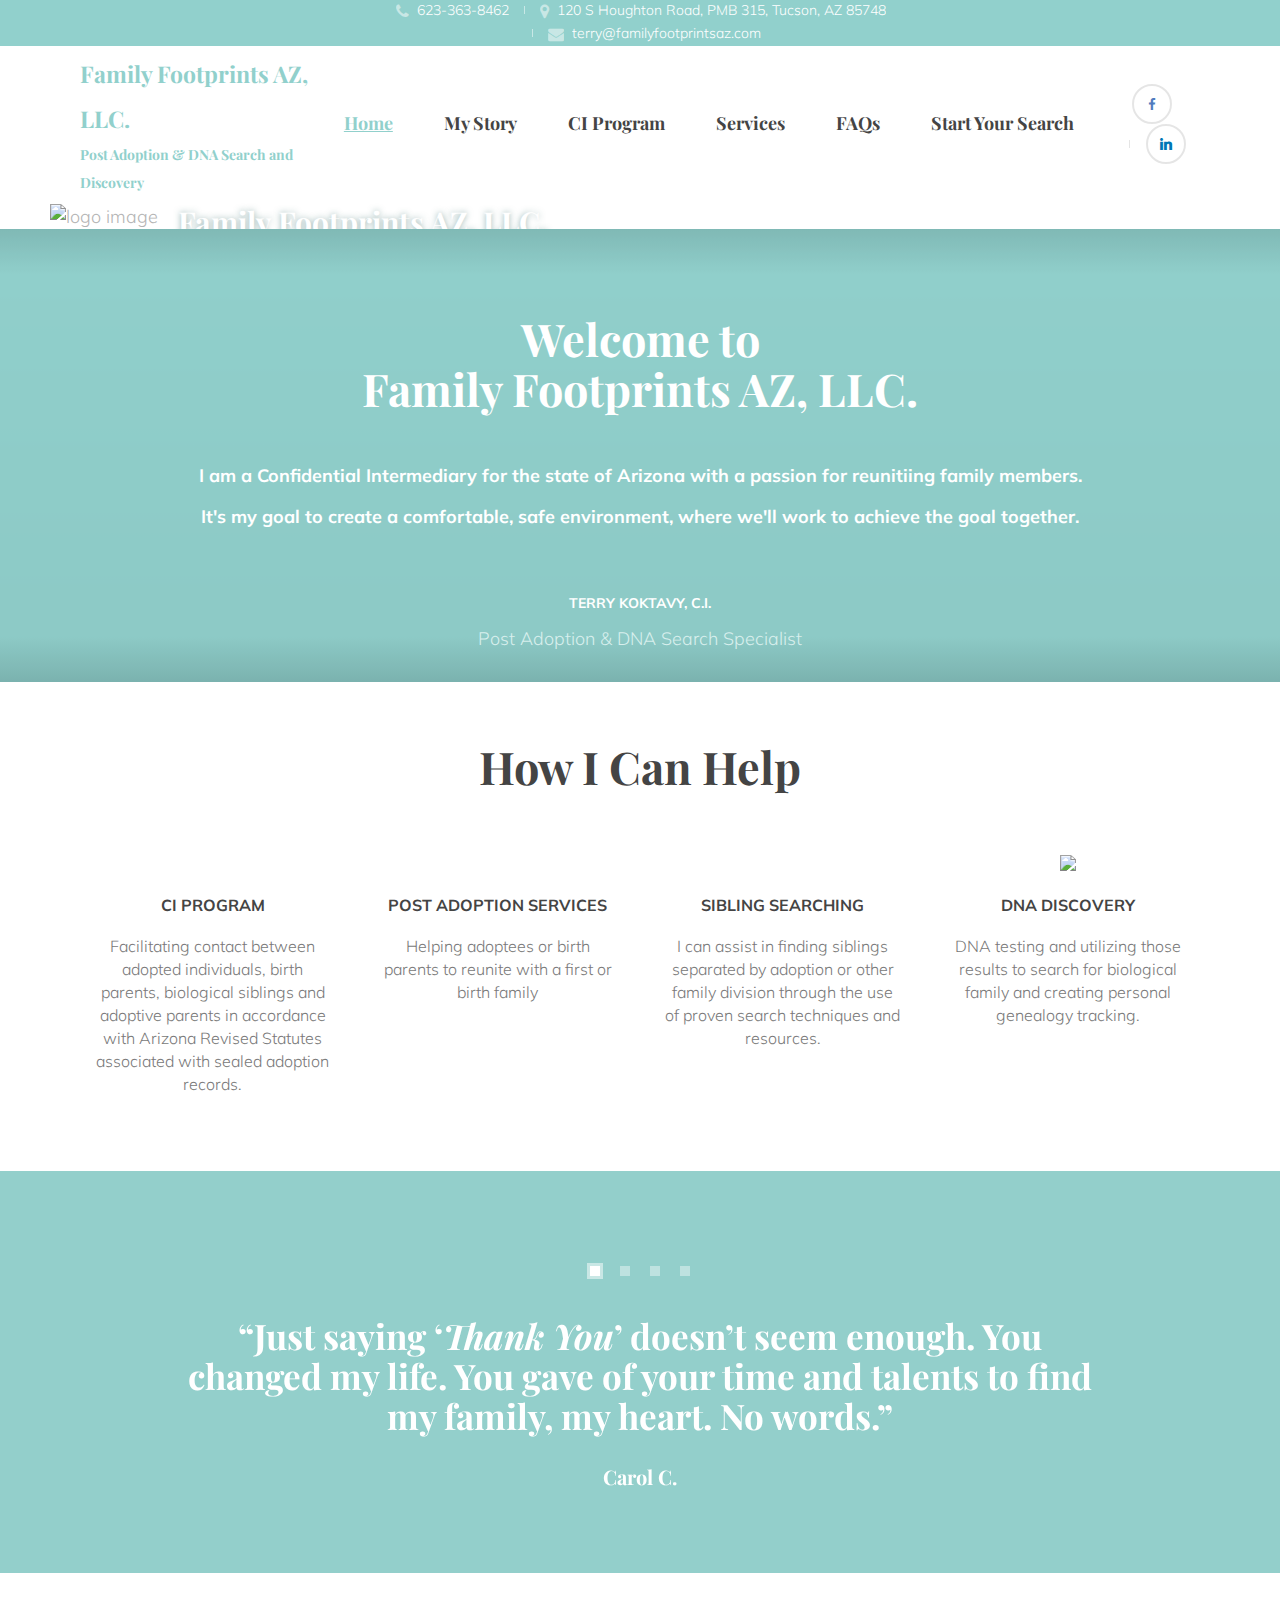
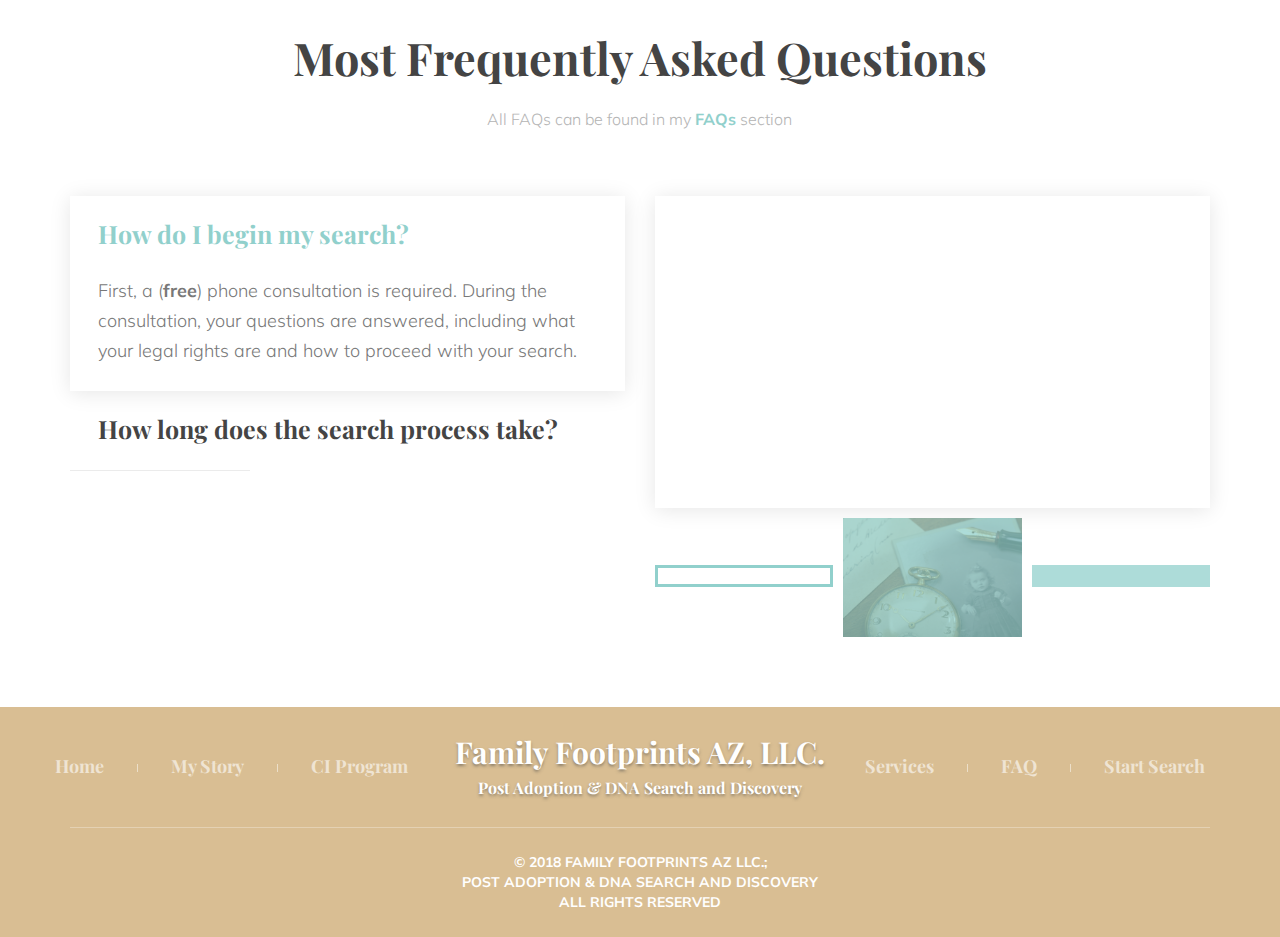
==== commit 9af7d3fb: "minor touch ups" ====
--- a/index.html
+++ b/index.html
@@ -1,17 +1,9 @@
 <!DOCTYPE html>
-<!--[if lt IE 7]>      <html class="no-js lt-ie9 lt-ie8 lt-ie7"> <![endif]-->
-<!--[if IE 7]>         <html class="no-js lt-ie9 lt-ie8"> <![endif]-->
-<!--[if IE 8]>         <html class="no-js lt-ie9"> <![endif]-->
-<!--[if gt IE 8]><!-->
 <html class="no-js">
-<!--<![endif]-->
 
 <head>
 	<title>Family Footprints AZ, LLC.</title>
 	<meta charset="utf-8">
-	<!--[if IE]>
-		<meta http-equiv="X-UA-Compatible" content="IE=edge">
-	<![endif]-->
 	<meta name="description" content="">
 	<meta name="viewport" content="width=device-width, initial-scale=1">
 
@@ -22,20 +14,9 @@
 	<link rel="stylesheet" href="css/fonts.css">
 	<link rel="stylesheet" href="css/main.css" class="color-switcher-link">
 	<script src="js/vendor/modernizr-2.6.2.min.js"></script>
-
-	<!--[if lt IE 9]>
-		<script src="js/vendor/html5shiv.min.js"></script>
-		<script src="js/vendor/respond.min.js"></script>
-		<script src="js/vendor/jquery-1.12.4.min.js"></script>
-	<![endif]-->
-
 </head>
 
 <body>
-	<!--[if lt IE 9]>
-			<div class="bg-danger text-center">You are using an <strong>outdated</strong> browser. Please <a href="http://browsehappy.com/" class="highlight">upgrade your browser</a> to improve your experience.</div>
-		<![endif]-->
-
 	<div class="preloader">
 		<div class="preloader_image"></div>
 	</div>
@@ -45,14 +26,11 @@
 		<div id="box_wrapper">
 
 			<!-- template sections -->
-
 			<section class="page_topline cs table_section table_section_md columns_padding_0 hidden-xs">
 				<div class="container-fluid">
 					<div class="row">
 						<div class="col-md-3 text-center text-md-left"></div>
-
 						<div class="col-md-6 text-center divided_content">
-
 							<div>
 								<div class="media small-teaser">
 									<div class="media-left">
@@ -63,7 +41,6 @@
 									</div>
 								</div>
 							</div>
-
 							<div>
 								<div class="media small-teaser">
 									<div class="media-left">
@@ -74,7 +51,6 @@
 									</div>
 								</div>
 							</div>
-
 							<div>
 								<div class="media small-teaser">
 									<div class="media-left">
@@ -85,13 +61,9 @@
 									</div>
 								</div>
 							</div>
-
-						</div>
-
+						</div>
 						<div class="col-md-3 text-center text-md-right bottommargin_0">
-							<!--<a href="#appointment" class="theme_button color1 margin_0">Make an appointment</a>-->
-						</div>
-
+						</div>
 					</div>
 				</div>
 			</section>
@@ -101,7 +73,6 @@
 				<span class="toggle_menu_side ">
 					<span></span>
 				</span>
-
 				<div class="side_header_inner">
 					<div class="text-center logo-main-mobile-background">
 						<a href="index.html" class="logo-main-mobile">
@@ -115,65 +86,41 @@
 						<!-- main side nav start -->
 						<nav class="mainmenu_side_wrapper">
 							<ul class="nav menu-click">
-
-								<!-- Home -->
 								<li class="active">
 									<a href="index.html">Home</a>
 								</li>
-
-								<!-- My Story -->
 								<li>
 									<a href="about.html">My Story</a>
 								</li>
-
-								<!-- CI Program -->
 								<li>
 									<a href="ci-program.html">CI Program</a>
 								</li>
-
-								<!-- Services -->
 								<li>
 									<a href="#">Services</a>
 									<div class="mega-menu">
 										<ul class="mega-menu-row">
 											<li class="mega-menu-col">
 												<a href="services.html#adoption">Post Adoption Search</a>
-
 											</li>
 											<li class="mega-menu-col">
 												<a href="services.html#sibling">Sibling Search</a>
-
 											</li>
 											<li class="mega-menu-col">
-												<a href="services.html#dna">DNA</a>
-
+												<a href="services.html#dna">DNA & Genealogy</a>
 											</li>
 										</ul>
 									</div>
-
-
-								</li>
-
-								<!-- Testimonials -->
-								<!-- <li>
-									<a href="testimonials.html">Testimonials</a>
-								</li> -->
-
-
-								<!-- FAQ -->
+								</li>
 								<li>
 									<a href="faq.html">FAQs</a>
 								</li>
-								<!-- contacts -->
 								<li>
 									<a href="contact.html" class="sf-with-ul">Start Your Search</a>
 								</li>
-
 							</ul>
 						</nav>
 						<!-- eof main side nav -->
 					</div>
-
 					<div class="side_header_social">
 						<span>
 							<a href="mailto:terry@familyfootprintsaz.com" class="social-icon color-bg-icon rounded-icon soc-mail"></a>
@@ -188,7 +135,7 @@
 			<header class="page_header header_white table_section columns_padding_0 hidden-xs">
 				<div class="container-fluid">
 					<div class="row">
-						<div class="col-md-2 col-sm-5">
+						<div class="col-md-3 col-sm-5">
 							<a href="index.html" class="logo ">
 								<div class="logo-main">
 									Family Footprints AZ, LLC.
@@ -196,25 +143,19 @@
 								<div class="logo-sub">Post Adoption & DNA Search and Discovery</div>
 							</a>
 						</div>
-						<div class="col-md-9 col-sm-2 text-center">
+						<div class="col-md-8 col-sm-2 text-center">
 							<!-- main nav start -->
 							<nav class="mainmenu_wrapper">
 								<ul class="mainmenu nav sf-menu sf-js-enabled sf-arrows" style="touch-action: pan-y;">
 									<li class="active">
 										<a href="index.html">Home</a>
 									</li>
-
-									<!-- My Story -->
 									<li>
 										<a href="about.html">My Story</a>
 									</li>
-
-									<!-- CI Program -->
 									<li>
 										<a href="ci-program.html">CI Program</a>
 									</li>
-
-									<!-- Services -->
 									<li>
 										<a class="sf-with-ul" href="services.html">Services</a>
 										<ul style="margin-top: 5px; display: none;">
@@ -225,26 +166,16 @@
 												<a href="services.html#sibling">Sibling Search</a>
 											</li>
 											<li>
-												<a href="services.html#dna">DNA</a>
+												<a href="services.html#dna">DNA & Genealogy</a>
 											</li>
 										</ul>
 									</li>
-
-									<!-- Testimonials
-									<li>
-										<a href="testimonials.html">Testimonials</a>
-									</li> -->
-
-
-									<!-- FAQ -->
 									<li>
 										<a href="faq.html">FAQs</a>
 									</li>
-									<!-- contacts -->
 									<li>
 										<a href="contact.html" class="sf-with-ul">Start Your Search</a>
 									</li>
-
 								</ul>
 							</nav>
 							<!-- eof main nav -->
@@ -266,9 +197,9 @@
 				</div>
 			</header>
 
-			<section class="intro_section page_mainslider ds visible-xs">
-				<div class="logo-container">
-					<img src="/images/home/sand_footprints.jpg" alt="logo image">
+			<section class="intro_section page_mainslider ds visible-xs ">
+				<div class="logo-container ">
+					<img src="/images/home/sand_footprints.jpg" alt="" class="padding-bottom-40" logo image">
 					<div class="intro-layer" data-animation="fadeInLeft">
 						<p class="jumbotron-pill grey">
 							Family Footprints AZ, LLC.
@@ -279,9 +210,7 @@
 			</section>
 
 			<section class="intro_section page_mainslider ds hidden-xs background-white">
-
-
-				<div class="container-fluid ">
+				<div class="container-fluid padding-bottom-40">
 					<img src="images/home/sand_footprints.jpg" alt="logo image">
 					<div class="text-center">
 						<div class="slide_description_wrapper">
@@ -291,119 +220,157 @@
 										Family Footprints AZ, LLC.
 									</h3>
 								</div>
-
 								<div class="intro-layer bottom-center" data-animation="fadeInLeft">
 									<p class="jumbotron-pill small-text grey font-size-40">
 										Post Adoption & DNA Search and Discovery
 									</p>
 								</div>
 							</div>
-							<!-- eof .slide_description -->
-						</div>
-						<!-- eof .slide_description_wrapper -->
-					</div>
-					<!-- eof .col-* -->
-				</div>
-
-			</section>
-
-			<section id="services" class="ls section_padding_top_50 section_padding_bottom_100">
+						</div>
+					</div>
+				</div>
+			</section>
+
+			<section id="about" class="cs parallax darken_gradient page_about section_padding_top_75 columns_margin_bottom_30">
+				<div class="container">
+					<div class="row">
+						<div class="col-md-12">
+							<div class=" text-center">
+								<h2 class="section_header">Welcome to
+									<br>Family Footprints AZ, LLC.</h2>
+								<br>
+								<p class="bold fontsize_18">
+									I am a Confidential Intermediary for the state of Arizona with a passion for reunitiing family members.
+								</p>
+								<p class="bold fontsize_18">It's my goal to create a comfortable, safe environment, where we'll work to achieve
+									the goal together.</p>
+								<div class="with_icon topmargin_60 padding-bottom-40">
+									<h5 class="small-text text-uppercase inline-block">Terry Koktavy, C.I.</h5>
+									<br>
+									<span class="lightgrey">Post Adoption & DNA Search Specialist</span>
+								</div>
+							</div>
+						</div>
+					</div>
+				</div>
+			</section>
+
+			<section id="services" class="ls section_padding_top_50 section_padding_bottom_50">
 				<div class="container">
 					<div class="row">
 						<div class="col-sm-12 text-center">
 							<h2 class="section_header with_icon">How I Can Help</h2>
 						</div>
 					</div>
-					<h3>Make the whole service box clickable and check verbage from emails</h3>
 					<div class="row columns_padding_0 columns_margin_0 fontsize_16">
 						<div class="col-md-3 col-sm-9">
-							<div class="with_padding text-center teaser hover_shadow">
-								<img src="images/ci/CIP logo.jpg" alt="" />
-								<h4>
-									<a href="ci-program">CI Program</a>
-								</h4>
-								<p>
-									DNA testing and utilizing those results to search for biological family and creating personal genealogy
-									tracking.
-								</p>
-							</div>
-						</div>
-
+							<div class="with_padding text-center teaser hover_shadow ">
+								<a href="ci-program.html">
+									<img src="images/ci/ci-seal-rectangle.png" class="image-box-shadow" alt="" />
+									<h4>
+										<a href="ci-program.html">CI Program</a>
+									</h4>
+									<p>
+										Facilitating contact between adopted individuals, birth parents, biological siblings and adoptive parents in
+										accordance with Arizona Revised Statutes associated with sealed adoption records.
+									</p>
+								</a>
+							</div>
+						</div>
 						<div class="col-md-3 col-sm-9">
 							<div class="with_padding text-center teaser hover_shadow">
-								<img src="images/services/adoption_smaller.jpg" alt="" />
-								<h4>
-									<a href="services.html#adoption">Post Adoption Services</a>
-								</h4>
-								<p>
-									Helping adoptees or birth parents to reunite with a first or birth family
-								</p>
+								<a href="services.html#adoption">
+									<img src="images/services/adoption_smaller.jpg" alt="" />
+									<h4>
+										<a href="services.html#adoption">Post Adoption Services</a>
+									</h4>
+									<p>
+										Helping adoptees or birth parents to reunite with a first or birth family
+									</p>
+								</a>
 							</div>
 						</div>
 						<div class="col-md-3 col-sm-9">
 							<div class="with_padding text-center teaser hover_shadow">
-								<img src="images/services/sibling_search_smaller.jpg" alt="" />
-								<h4>
-									<a href="services.html#sibling">Sibling Searching</a>
-								</h4>
-								<p>
-									I can assist in finding missing persons through the use of proven investigative techniques and resources.
-								</p>
+								<a href="services.html#sibling">
+									<img src="images/services/sibling_search_smaller.jpg" alt="" />
+									<h4>
+										<a href="services.html#sibling">Sibling Searching</a>
+									</h4>
+									<p>
+										I can assist in finding siblings separated by adoption or other family division through the use of proven
+										search techniques and resources.
+									</p>
+								</a>
 							</div>
 						</div>
 						<div class="col-md-3 col-sm-9">
 							<div class="with_padding text-center teaser hover_shadow">
-								<img src="images/services/dna_smaller.jpg" />
-								<h4>
-									<a href="services.html#dna">DNA Discovery</a>
-								</h4>
-								<p>
-									DNA testing and utilizing those results to search for biological family and creating personal genealogy
-									tracking.
-								</p>
-							</div>
-						</div>
-
-					</div>
-				</div>
-			</section>
-
-			<section id="about" class="cs parallax darken_gradient page_about section_padding_top_75 columns_margin_bottom_30">
+								<a href="services.html#dna">
+									<img src="images/services/dna_smaller.jpg" />
+									<h4>
+										<a href="services.html#dna">DNA Discovery</a>
+									</h4>
+									<p>
+										DNA testing and utilizing those results to search for biological family and creating personal genealogy
+										tracking.
+									</p>
+								</a>
+							</div>
+						</div>
+					</div>
+				</div>
+			</section>
+
+			<section class="cs main_color2 parallax page_testimonials section_padding_75">
 				<div class="container">
 					<div class="row">
-						<div class=" text-center">
-							<h2 class="section_header">Welcome to
-								<br>Family Footprints AZ, LLC.</h2>
-							<br>
-							<p class="bold fontsize_18">It's my goal to create a comfortable, safe environment, where we'll work to achieve
-								the goal together.</p>
-							<p class="fontsize_18">
-								I am a Confidential Intermediary for the state of Arizona with a passion for reunitiing family members.
-							</p>
-							<div class="with_icon topmargin_60">
-								<h5 class="small-text text-uppercase inline-block">Terry Koktavy</h5>
-								<br>
-								<span class="lightgrey">Post Adoption & DNA Search Specialist</span>
-							</div>
-						</div>
-						<!-- <div class="col-md-6 col-md-pull-6 text-center bottommargin_0">
-							<img src="images/person.png" alt="" class="top-overlap" />
-						</div> -->
-					</div>
-				</div>
-			</section>
-
-			<section id="faq" class="ls section_padding_top_130 section_padding_bottom_100">
+						<div class="col-md-10 col-md-offset-1">
+							<div class="owl-carousel testimonials-carousel top-dots" data-responsive-sm="1" data-responsive-md="1"
+							 data-responsive-lg="1" data-dots="true">
+								<blockquote class="testimonials-blockquote">
+									“Just saying ‘<i>Thank You</i>’ doesn’t seem enough. You changed my life. You gave of your time and talents to
+									find my family, my heart. No words.”
+									<div class="item-meta">
+										<h4>Carol C.</h4>
+									</div>
+								</blockquote>
+								<blockquote class="testimonials-blockquote">
+									“She did it! Terry found my mother’s birth family after being adopted more than 80 years ago! Such an amazing
+									experience!”
+									<div class="item-meta">
+										<h4>Sue N.</h4>
+									</div>
+								</blockquote>
+								<blockquote class="testimonials-blockquote">
+									“Through Terry’s research, we learned about a sister that we didn’t know about. It was a blessing to meet this
+									sister and her family.”
+									<div class="item-meta">
+										<h4>Ginny G.</h4>
+									</div>
+								</blockquote>
+								<blockquote class="testimonials-blockquote">
+									“...my deepest thank you and gratitude for helping my mother find her long lost family! I honestly thought
+									this would never happen.”
+									<div class="item-meta">
+										<h4>Cathy H.</h4>
+									</div>
+								</blockquote>
+							</div>
+						</div>
+					</div>
+				</div>
+			</section>
+
+			<section id="faq" class="ls section_padding_top_50 section_padding_bottom_50">
 				<div class="container">
 					<div class="row">
 						<div class="col-sm-12 text-center">
 							<h2 class="section_header with_icon">Most Frequently Asked Questions</h2>
 							<p>
 								All FAQs can be found in my
-								<a href="faq.html">FAQs</a> section
+								<a class="bold underline-text" href="faq.html">FAQs</a> section
 							</p>
-
-							<h2>see if we can tie in each image to one of the FAQs so the image is put into focus when the FAQ is clicked</h2>
 						</div>
 					</div>
 					<div class="row">
@@ -420,8 +387,7 @@
 									<div id="collapse1" class="panel-collapse collapse">
 										<div class="panel-body">
 											First, a (<b>free</b>) phone consultation is required. During the consultation, your questions are answered,
-											including what your
-											legal rights are and how to proceed with your search.
+											including what your legal rights are and how to proceed with your search.
 										</div>
 									</div>
 								</div>
@@ -436,40 +402,33 @@
 									<div id="collapse2" class="panel-collapse collapse">
 										<div class="panel-body">
 											Each post adoption search has its own unique set of circumstances and challenges, and can take anywhere from
-											several weeks
-											to many months to find the answers and parties being searched. I will maintain ongoing contact with you
-											throughout
-											your search to keep you abreast of the search progress.
+											several weeks to many months to find the answers and parties being searched. I will maintain ongoing contact
+											with you throughout your search to keep you abreast of the search progress.
 										</div>
 									</div>
 								</div>
-
 							</div>
 						</div>
 						<div class="col-md-6">
-
 							<div class="tab-content padding_0">
-
 								<div class="tab-pane fade in active" id="tab1">
 									<div class="embed-responsive embed-responsive-16by9">
-										<a href="//player.vimeo.com/video/1084537" class="embed-placeholder">
-											<img src="images/video_tab1.jpg" alt="">
+										<a href="">
+											<img src="images/home/search.jpg" alt="">
 										</a>
 									</div>
 								</div>
-
 								<div class="tab-pane fade" id="tab2">
 									<div class="embed-responsive embed-responsive-16by9">
-										<a href="//player.vimeo.com/video/1084537" class="embed-placeholder">
-											<img src="images/video_tab2.jpg" alt="">
+										<a href="">
+											<img src="images/home/timeclock.jpg" alt="">
 										</a>
 									</div>
 								</div>
-
 								<div class="tab-pane fade" id="tab3">
 									<div class="embed-responsive embed-responsive-16by9">
-										<a href="//player.vimeo.com/video/1084537" class="embed-placeholder">
-											<img src="images/video_tab3.jpg" alt="">
+										<a href="">
+											<img src="images/ci/ci-seal-rectangle-large.png" alt="">
 										</a>
 									</div>
 								</div>
@@ -479,164 +438,49 @@
 							<ul class="nav nav-image" role="tablist">
 								<li class="active">
 									<a href="#tab1" role="tab" data-toggle="tab">
-										<img src="images/video_tab1.jpg" alt="">
+										<img src="images/home/search.jpg" alt="">
 									</a>
 								</li>
 								<li>
 									<a href="#tab2" role="tab" data-toggle="tab">
-										<img src="images/video_tab2.jpg" alt="">
+										<img src="images/home/timeclock.jpg" alt="">
 									</a>
 								</li>
 								<li>
 									<a href="#tab3" role="tab" data-toggle="tab">
-										<img src="images/video_tab3.jpg" alt="">
+										<img src="images/ci/ci-seal-rectangle.png" alt="">
 									</a>
 								</li>
 							</ul>
-
-						</div>
-					</div>
-				</div>
-			</section>
-
-			<section class="cs main_color2 parallax page_testimonials section_padding_75">
-				<div class="container">
-					<div class="row">
-						<div class="col-md-10 col-md-offset-1">
-							<div class="owl-carousel testimonials-carousel top-dots" data-responsive-sm="1" data-responsive-md="1"
-							 data-responsive-lg="1" data-dots="true">
-								<blockquote class="testimonials-blockquote">
-									“Just saying ‘<i>Thank You</i>’ doesn’t seem enough. You changed my life. You gave of your time and talents to
-									find my family, my
-									heart. No words.”
-									<div class="item-meta">
-										<h4>Carol C.</h4>
-									</div>
-								</blockquote>
-								<blockquote class="testimonials-blockquote">
-									“She did it! Terry found my mother’s birth family after being adopted more than 80 years ago! Such an amazing
-									experience!”
-									<div class="item-meta">
-										<h4>Sue N.</h4>
-									</div>
-								</blockquote>
-								<blockquote class="testimonials-blockquote">
-									“Through Terry’s research, we learned about a sister that we didn’t know about. It was a blessing to meet this
-									sister and
-									her family.”
-									<div class="item-meta">
-										<h4>Ginny G.</h4>
-									</div>
-								</blockquote>
-								<blockquote class="testimonials-blockquote">
-									“...my deepest thank you and gratitude for helping my mother find her long lost family! I honestly thought
-									this would never happen.”
-									<div class="item-meta">
-										<h4>Cathy H.</h4>
-									</div>
-								</blockquote>
-							</div>
-						</div>
-					</div>
-				</div>
-			</section>
-
-			<!-- <section id="appointment" class="ls section_padding_top_130 section_padding_bottom_100">
-				<div class="container">
-					<div class="row">
-						<div class="col-lg-6 col-lg-offset-3 col-md-8 col-md-offset-2 col-sm-10 col-sm-offset-1 text-center">
-							<h2 class="section_header with_icon highlight">Start Your Search</h2>
-							<div class="fontsize_16">
-								Exercitation cupim ex, short ribs cow in ullamco corned beef veniam kevin. Eu frankfurter ham hock ball tip reprehenderit
-								adipisicing ipsum
-							</div>
-
-							<form class="contact-form row columns_margin_bottom_40 topmargin_60" method="post" action="./">
-
-
-								<div class="col-sm-6">
-									<div class="contact-form-name">
-										<label for="name">Your Name
-											<span class="required">*</span>
-										</label>
-										<input type="text" aria-required="true" size="30" value="" name="name" id="name" class="form-control" placeholder="Your Name">
-									</div>
-								</div>
-								<div class="col-sm-6">
-									<div class="contact-form-email">
-										<label for="email">Email Address
-											<span class="required">*</span>
-										</label>
-										<input type="email" aria-required="true" size="30" value="" name="email" id="email" class="form-control" placeholder="Email Address">
-									</div>
-								</div>
-								<div class="col-sm-6">
-									<div class="contact-form-subject">
-										<label for="subject">Subject
-											<span class="required">*</span>
-										</label>
-										<input type="text" aria-required="true" size="30" value="" name="subject" id="subject" class="form-control" placeholder="Subject">
-									</div>
-								</div>
-								<div class="col-sm-6">
-									<div class="contact-form-phone">
-										<label for="phone">Phone
-											<span class="required">*</span>
-										</label>
-										<input type="text" aria-required="true" size="30" value="" name="phone" id="phone" class="form-control" placeholder="Phone">
-									</div>
-								</div>
-								<div class="col-sm-12">
-									<div class="contact-form-message">
-										<label for="message">Message</label>
-										<textarea aria-required="true" rows="1" cols="45" name="message" id="message" class="form-control" placeholder="Message"></textarea>
-									</div>
-								</div>
-
-								<div class="col-sm-12">
-
-									<div class="contact-form-submit topmargin_20">
-										<button type="submit" id="contact_form_submit" name="contact_submit" class="theme_button color1 with_shadow">Send message</button>
-									</div>
-								</div>
-
-							</form>
-						</div>
-					</div>
-				</div>
-			</section> -->
+						</div>
+					</div>
+				</div>
+			</section>
 
 			<footer class="page_footer cs main_color2 table_section  columns_padding_0 footer-padding">
 				<div class="container">
-
-					<div class="row">
-
+					<div class="row">
 						<div class="col-sm-4 col-sm-push-4 text-center">
 							<a href="index.html" class="logo big text-shadow font-size-30">
-								Family Footprints AZ, LLC.
+								Family Footprints AZ, LLC.<br>
 								<span class="font-size-16">Post Adoption & DNA Search and Discovery</span>
 							</a>
 						</div>
-
 						<div class="col-sm-4 col-sm-pull-4 text-center text-sm-left text-md-left">
 							<div class="widget widget_nav_menu greylinks">
-
 								<ul class="menu divided_content wide_divider">
-									<li class="">
+									<li>
 										<a href="index.html">Home</a>
 									</li>
-									<li class="">
+									<li>
 										<a href="about.html">My Story</a>
 									</li>
-									<li class="">
+									<li>
 										<a href="ci-program.html">CI Program</a>
 									</li>
-
 								</ul>
-
-							</div>
-						</div>
-
+							</div>
+						</div>
 						<div class="col-sm-4 text-center text-sm-left text-md-left">
 							<div class="widget widget_nav_menu greylinks">
 
@@ -644,18 +488,15 @@
 									<li class="padding-left-30">
 										<a href="services.html">Services</a>
 									</li>
-									<!-- <li class="">
-										<a href="testimonials.html">Testimonials</a>
-									</li> -->
-									<li class="">
+									<li>
 										<a href="faq.html">FAQ</a>
 									</li>
-
+									<li>
+										<a href="contact.html">Start Search</a>
+									</li>
 								</ul>
-
-							</div>
-						</div>
-
+							</div>
+						</div>
 					</div>
 				</div>
 			</footer>
@@ -664,22 +505,17 @@
 				<div class="container with_top_border">
 					<div class="row">
 						<div class="col-sm-12 text-center">
-							<p class="small-text">&copy; 2018 Family Footprints AZ LLC.; Post Adoption & DNA Search and Discovery All Rights
+							<p class="small-text">&copy; 2018 Family Footprints AZ LLC.;<br> Post Adoption & DNA Search and Discovery<br> All Rights
 								Reserved</p>
 						</div>
 					</div>
 				</div>
 			</section>
-
 		</div>
-		<!-- eof #box_wrapper -->
 	</div>
-	<!-- eof #canvas -->
 
 	<script src="js/compressed.js"></script>
 	<script src="js/main.js"></script>
-
-
 </body>
 
 </html>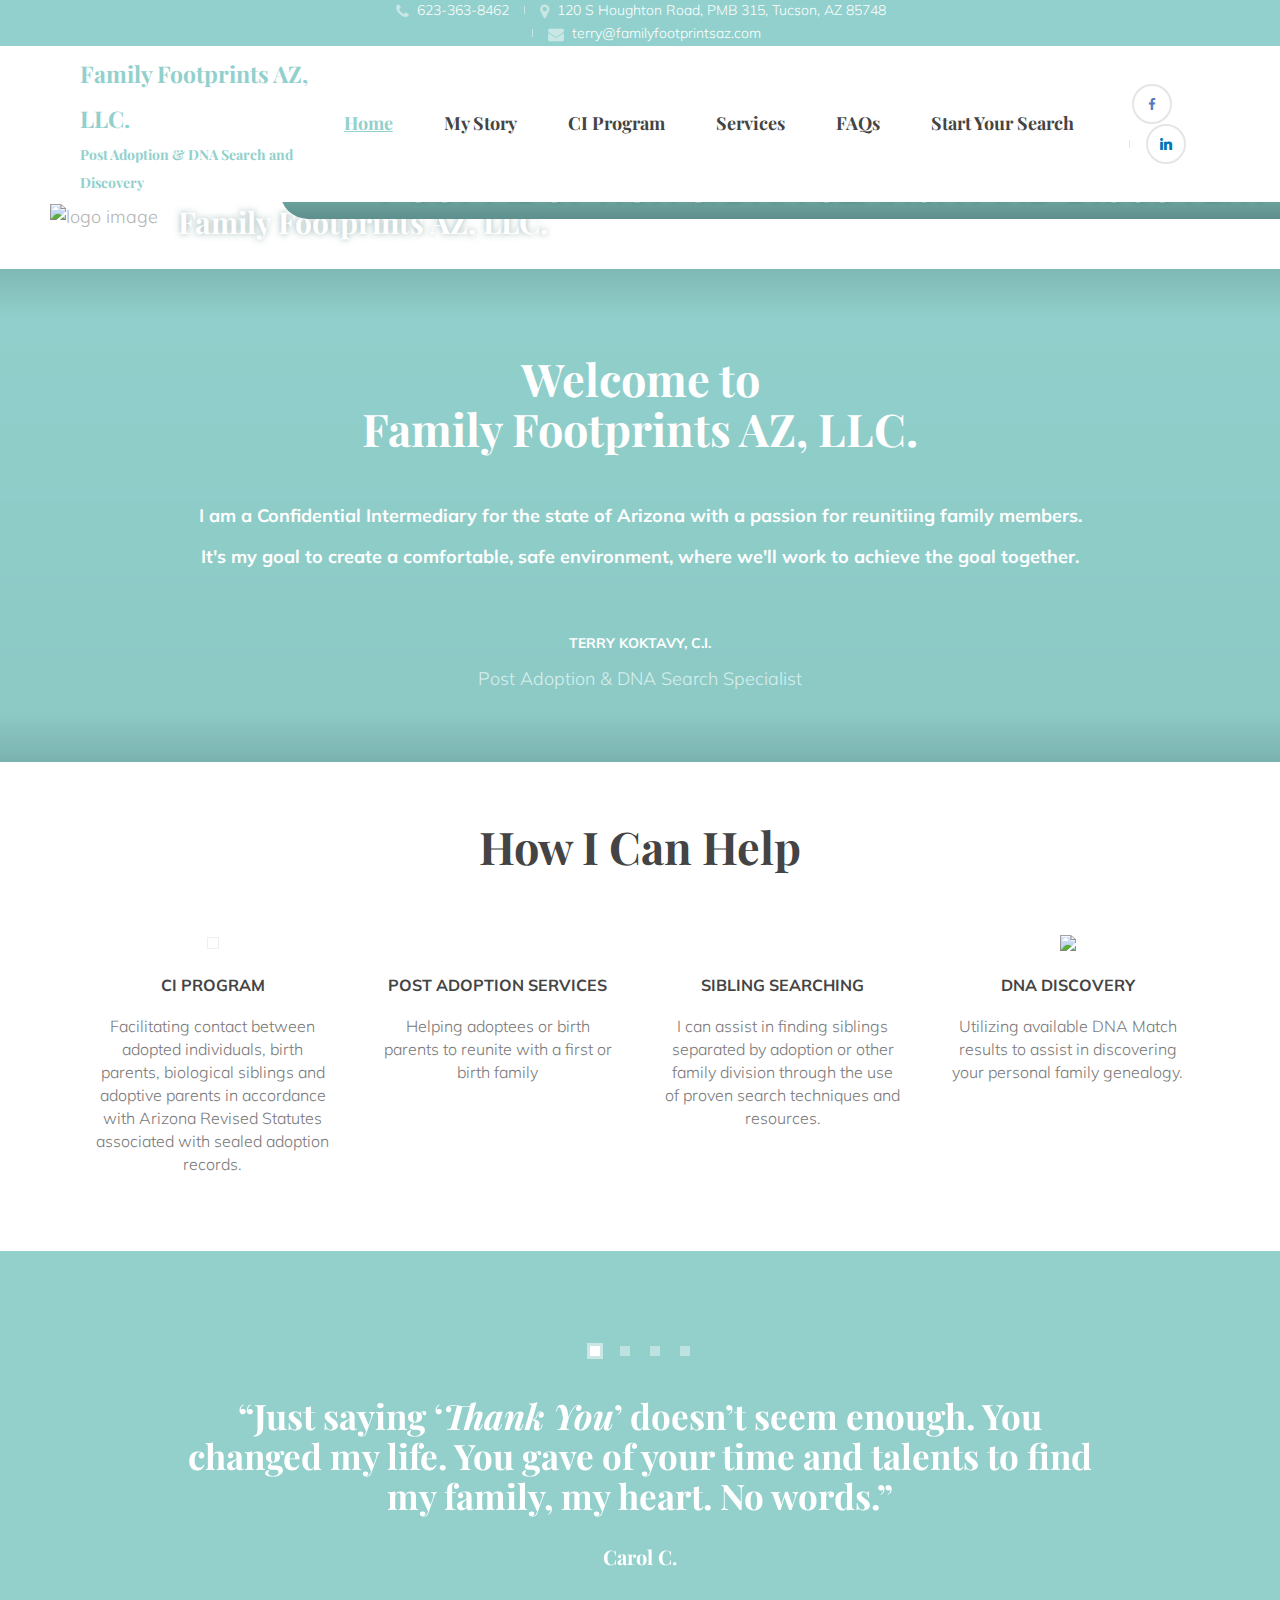
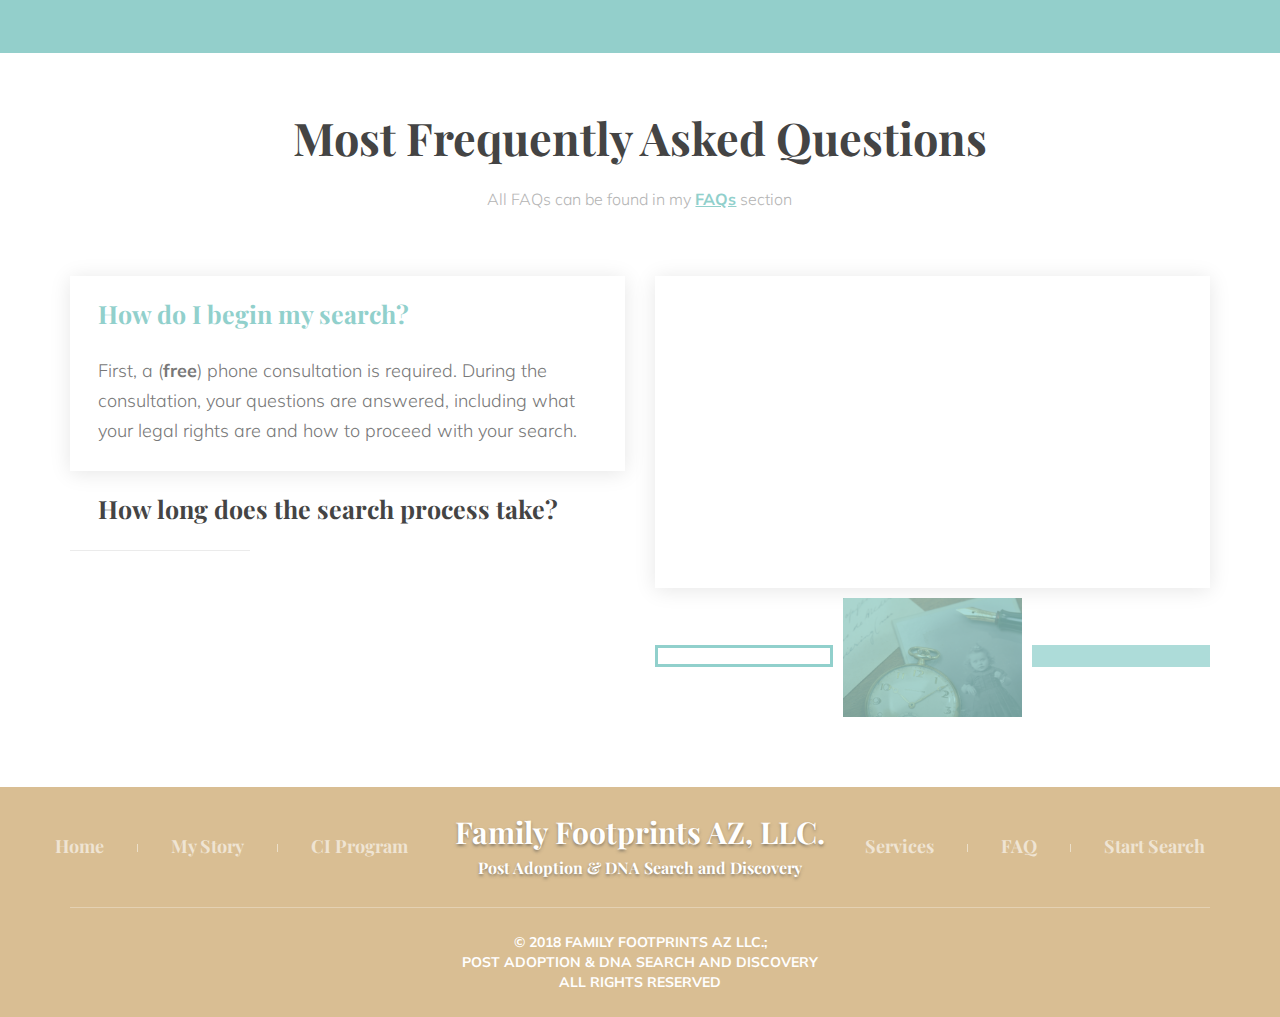
==== commit dc053aa5: "minor updates" ====
--- a/index.html
+++ b/index.html
@@ -197,63 +197,97 @@
 				</div>
 			</header>
 
-			<section class="intro_section page_mainslider ds visible-xs ">
-				<div class="logo-container ">
-					<img src="/images/home/sand_footprints.jpg" alt="" class="padding-bottom-40" logo image">
-					<div class="intro-layer" data-animation="fadeInLeft">
-						<p class="jumbotron-pill grey">
-							Family Footprints AZ, LLC.
-							<br>Post Adoption & DNA Search and Discovery
-						</p>
-					</div>
+			<section class="intro_section visible-xs">
+				<div>
+					<!-- <div class="sticky-header"> -->
+						<h3 class="jumbotron-pill grey no-border-radius">
+							Family Footprints AZ, LLC. <br>Post Adoption & <br>DNA Search and Discovery
+						</h3>
+					<!-- </div> -->
+
 				</div>
 			</section>
 
-			<section class="intro_section page_mainslider ds hidden-xs background-white">
-				<div class="container-fluid padding-bottom-40">
-					<img src="images/home/sand_footprints.jpg" alt="logo image">
-					<div class="text-center">
-						<div class="slide_description_wrapper">
-							<div class="slide_description">
-								<div class="intro-layer top-center" data-animation="fadeInRight">
-									<h3>
-										Family Footprints AZ, LLC.
-									</h3>
-								</div>
-								<div class="intro-layer bottom-center" data-animation="fadeInLeft">
-									<p class="jumbotron-pill small-text grey font-size-40">
-										Post Adoption & DNA Search and Discovery
+
+
+			<div class="hidden-xs">
+				<section class="intro_section page_mainslider ds hidden-xs background-white">
+					<div class="container-fluid padding-bottom-40">
+						<img src="images/home/sand_footprints.jpg" alt="logo image">
+						<div class="text-center">
+							<div class="slide_description_wrapper">
+								<div class="slide_description">
+									<div class="intro-layer top-center" data-animation="fadeInRight">
+										<h3>
+											Family Footprints AZ, LLC.
+										</h3>
+									</div>
+									<div class="intro-layer bottom-center" data-animation="fadeInLeft">
+										<p class="jumbotron-pill small-text grey font-size-40">
+											Post Adoption & DNA Search and Discovery
+										</p>
+									</div>
+								</div>
+							</div>
+						</div>
+					</div>
+				</section>
+
+				<section id="about" class="cs parallax darken_gradient page_about section_padding_top_75 columns_margin_bottom_30 hidden-xs">
+					<div class="container">
+						<div class="row">
+							<div class="col-md-12">
+								<div class=" text-center">
+									<h2 class="section_header">Welcome to
+										<br>Family Footprints AZ, LLC.</h2>
+									<br>
+									<p class="bold fontsize_18">
+										I am a Confidential Intermediary for the state of Arizona with a passion for reunitiing family members.
 									</p>
-								</div>
-							</div>
-						</div>
-					</div>
-				</div>
-			</section>
-
-			<section id="about" class="cs parallax darken_gradient page_about section_padding_top_75 columns_margin_bottom_30">
-				<div class="container">
-					<div class="row">
-						<div class="col-md-12">
-							<div class=" text-center">
-								<h2 class="section_header">Welcome to
-									<br>Family Footprints AZ, LLC.</h2>
-								<br>
-								<p class="bold fontsize_18">
-									I am a Confidential Intermediary for the state of Arizona with a passion for reunitiing family members.
-								</p>
-								<p class="bold fontsize_18">It's my goal to create a comfortable, safe environment, where we'll work to achieve
-									the goal together.</p>
-								<div class="with_icon topmargin_60 padding-bottom-40">
-									<h5 class="small-text text-uppercase inline-block">Terry Koktavy, C.I.</h5>
-									<br>
-									<span class="lightgrey">Post Adoption & DNA Search Specialist</span>
-								</div>
-							</div>
-						</div>
-					</div>
-				</div>
-			</section>
+									<p class="bold fontsize_18">It's my goal to create a comfortable, safe environment, where we'll work to
+										achieve
+										the goal together.</p>
+									<div class="with_icon topmargin_60 padding-bottom-40">
+										<h5 class="small-text text-uppercase inline-block">Terry Koktavy, C.I.</h5>
+										<br>
+										<span class="lightgrey">Post Adoption & DNA Search Specialist</span>
+									</div>
+								</div>
+							</div>
+						</div>
+					</div>
+				</section>
+			</div>
+
+			<main class="visible-xs main">
+					<section>
+							<img src="images/home/sand_footprints.jpg" alt="">
+					</section>
+					<section id="about" class="cs parallax darken_gradient page_about columns_margin_bottom_30">
+						<div class="container">
+							<div class="row">
+								<div class="col-md-12">
+									<div class=" text-center">
+										<h2 class="section_header">Welcome to
+											<br>Family Footprints AZ, LLC.</h2>
+										<br>
+										<p class="bold fontsize_18">
+											I am a Confidential Intermediary for the state of Arizona with a passion for reunitiing family members.
+										</p>
+										<p class="bold fontsize_18">It's my goal to create a comfortable, safe environment, where we'll work to
+											achieve
+											the goal together.</p>
+										<div class="with_icon topmargin_60 padding-bottom-40">
+											<h5 class="small-text text-uppercase inline-block">Terry Koktavy, C.I.</h5>
+											<br>
+											<span class="lightgrey">Post Adoption & DNA Search Specialist</span>
+										</div>
+									</div>
+								</div>
+							</div>
+						</div>
+					</section>
+			</main>
 
 			<section id="services" class="ls section_padding_top_50 section_padding_bottom_50">
 				<div class="container">
@@ -312,8 +346,7 @@
 										<a href="services.html#dna">DNA Discovery</a>
 									</h4>
 									<p>
-										DNA testing and utilizing those results to search for biological family and creating personal genealogy
-										tracking.
+										Utilizing available DNA Match results to assist in discovering your personal family genealogy.
 									</p>
 								</a>
 							</div>
@@ -505,7 +538,8 @@
 				<div class="container with_top_border">
 					<div class="row">
 						<div class="col-sm-12 text-center">
-							<p class="small-text">&copy; 2018 Family Footprints AZ LLC.;<br> Post Adoption & DNA Search and Discovery<br> All Rights
+							<p class="small-text">&copy; 2018 Family Footprints AZ LLC.;<br> Post Adoption & DNA Search and Discovery<br>
+								All Rights
 								Reserved</p>
 						</div>
 					</div>
--- a/css/main.css
+++ b/css/main.css
@@ -13374,6 +13374,9 @@
 .padding-left-40{
   padding-left: 40px !important;
 }
+.padding-bottom-40{
+  padding-bottom: 40px !important;
+}
 .padding-right-80{
   padding-right: 80px !important;
 }
@@ -13417,23 +13420,61 @@
 .font-size-16{
   font-size: 16px;
 }
-
-.imageright {
-  margin-top: 10px;
-  margin-left: 10px;
-  margin-bottom: 10px;
-  float: left;
-}
-
-.contentleft {
-  width: 600px;
-  padding-left: 30px;
-  padding-right: 40px;
-  float: left;
-}
-.contentright {
-  /* width: 400px; */
-  float: right;
-  padding-left: 8px;
-  padding-right: 30px;
-}+.ci-mission{
+  font-size: 15px;
+}
+.brown-background{
+  background-color: #d9be93;
+}
+.padding-left-right-25{
+  padding: 0px 25px 0px 25px;
+}
+.image-box-shadow{
+  padding: 5px;
+  border: solid 1px #EFEFEF;
+}
+.color-white{
+  color: #fff;
+}
+.brown-background{
+  background-color: #d9be93;
+}
+.underline-text{
+  text-decoration: underline;
+}
+.content {
+  padding: 16px;
+}
+
+.sticky {
+  position: fixed;
+  top: 0;
+  width: 100%;
+}
+
+/* .sticky + .content {
+  padding-top: 102px;
+} */
+.no-border-radius{
+  border-radius: 0;
+}
+
+.sticky-header {
+  width: 100%;
+  height: 80px; 
+  position: fixed; 
+  top: 0;
+  background: #91d0cc;
+}
+.mobile-header-margin{
+  margin-top: 80px
+}
+
+/* @media(max-width:767px){
+  .mobile-header-margin{
+    margin-top: 80px
+  }
+} */
+/* .main{
+  margin-top: 80px;
+} */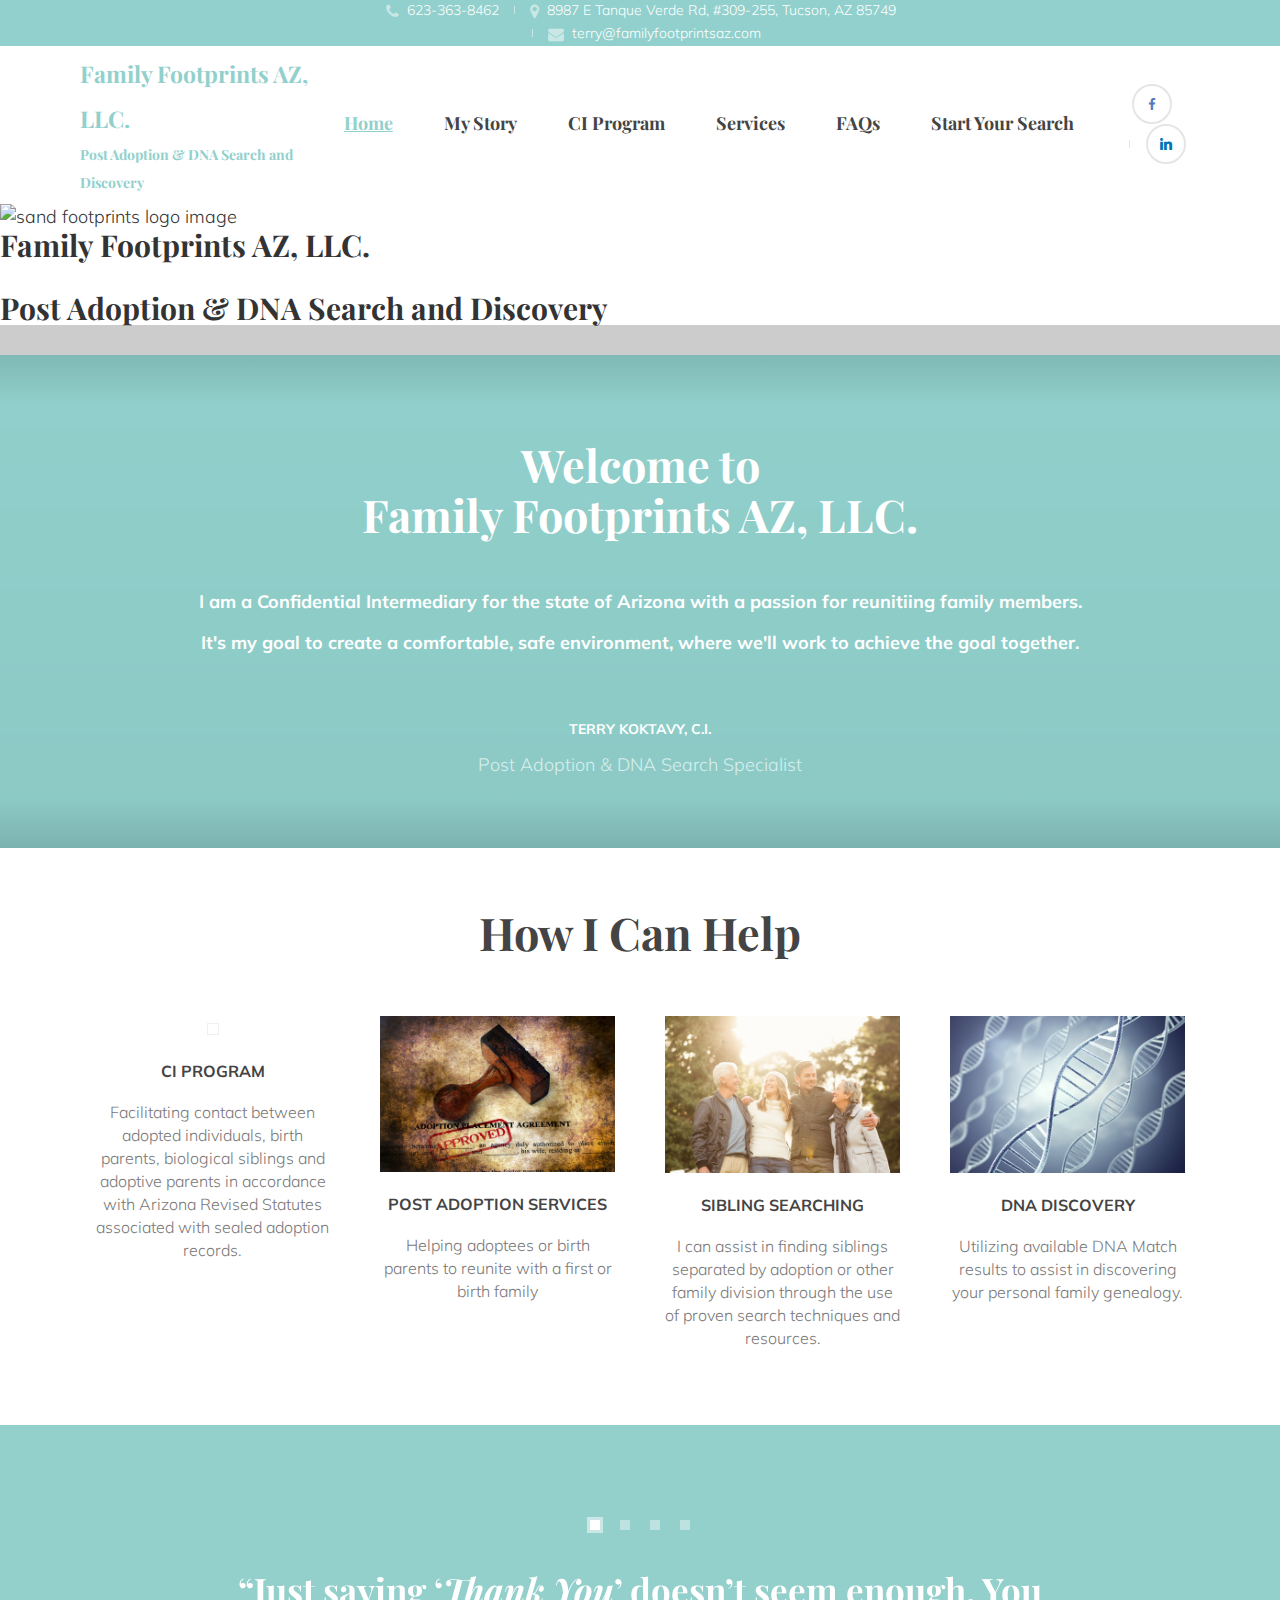
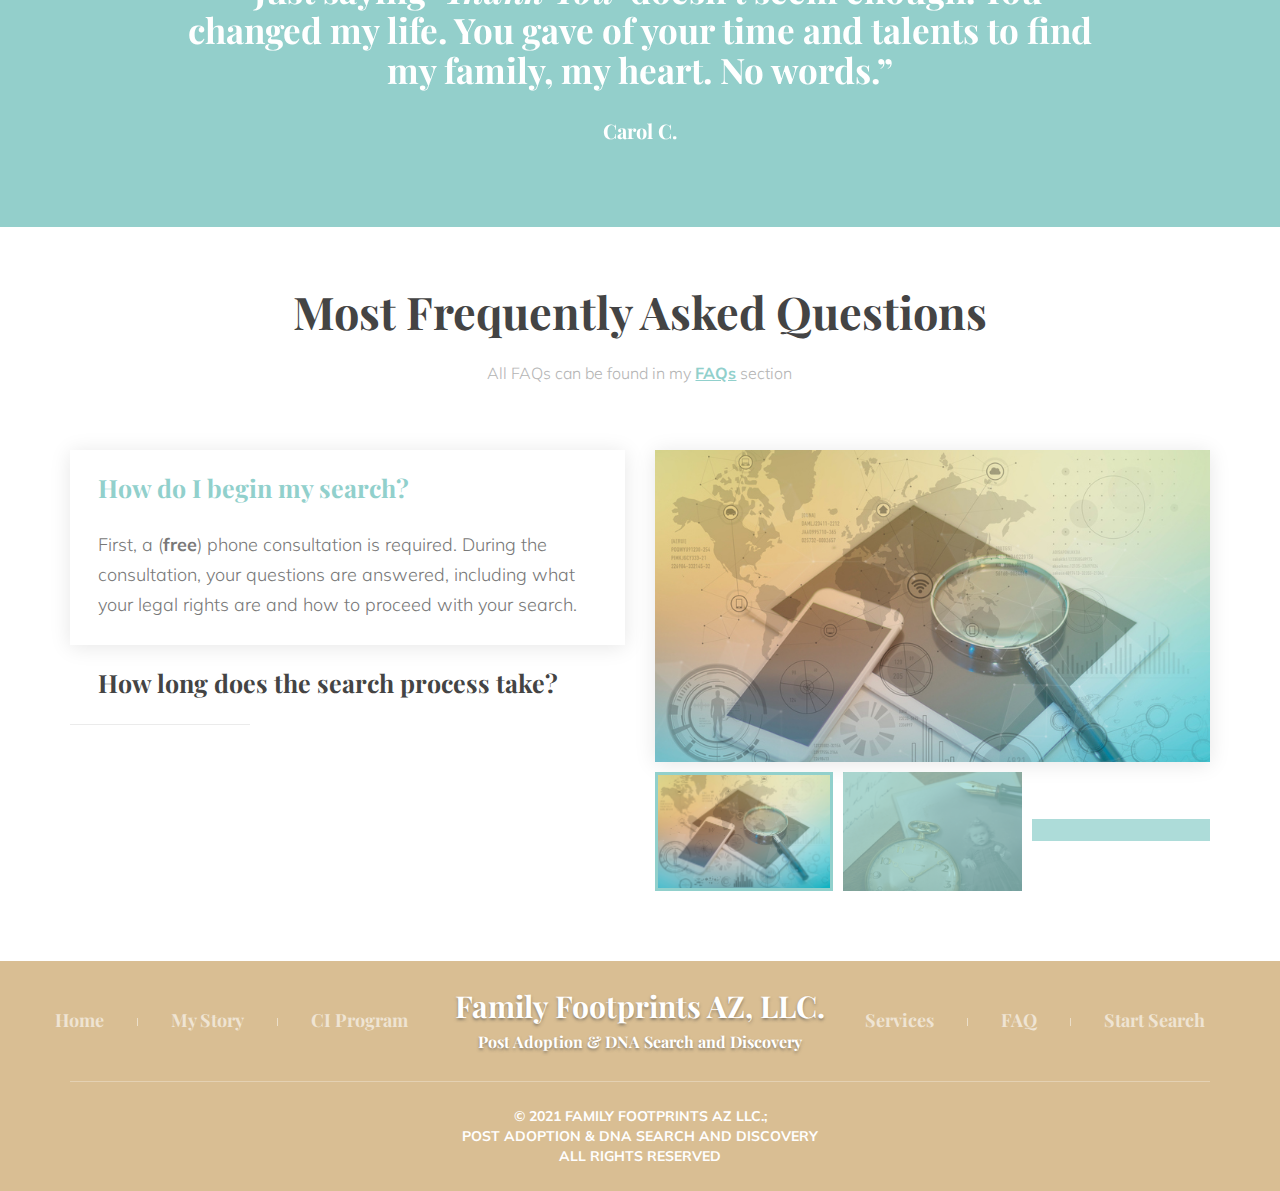
==== commit 87317ca3: "new address" ====
--- a/index.html
+++ b/index.html
@@ -47,7 +47,7 @@
 										<i class="fa fa-map-marker highlight fontsize_16"></i>
 									</div>
 									<div class="media-body">
-										120 S Houghton Road, PMB 315, Tucson, AZ 85748
+										8987 E Tanque Verde Rd, #309-255, Tucson, AZ 85749
 									</div>
 								</div>
 							</div>
@@ -200,9 +200,9 @@
 			<section class="intro_section visible-xs">
 				<div>
 					<!-- <div class="sticky-header"> -->
-						<h3 class="jumbotron-pill grey no-border-radius">
-							Family Footprints AZ, LLC. <br>Post Adoption & <br>DNA Search and Discovery
-						</h3>
+					<h3 class="jumbotron-pill grey no-border-radius">
+						Family Footprints AZ, LLC. <br>Post Adoption & <br>DNA Search and Discovery
+					</h3>
 					<!-- </div> -->
 
 				</div>
@@ -211,7 +211,20 @@
 
 
 			<div class="hidden-xs">
-				<section class="intro_section page_mainslider ds hidden-xs background-white">
+				<section class="background-white ">
+					<div class="hero-container">
+						<img src="images/home/sand_footprints.jpg" alt="sand footprints logo image">
+
+						<div class="top-centered">
+							<h2 class="hero-title">Family Footprints AZ, LLC.</h2>
+						</div>
+						<div class="bottom-centered pill-border">
+							<h2 class="no-bottom-margin">Post Adoption & DNA Search and Discovery</h2>
+						</div>
+					</div>
+				</section>
+
+				<!-- <section class="intro_section page_mainslider ds hidden-xs background-white">
 					<div class="container-fluid padding-bottom-40">
 						<img src="images/home/sand_footprints.jpg" alt="logo image">
 						<div class="text-center">
@@ -231,7 +244,7 @@
 							</div>
 						</div>
 					</div>
-				</section>
+				</section> -->
 
 				<section id="about" class="cs parallax darken_gradient page_about section_padding_top_75 columns_margin_bottom_30 hidden-xs">
 					<div class="container">
@@ -260,33 +273,33 @@
 			</div>
 
 			<main class="visible-xs main">
-					<section>
-							<img src="images/home/sand_footprints.jpg" alt="">
-					</section>
-					<section id="about" class="cs parallax darken_gradient page_about columns_margin_bottom_30">
-						<div class="container">
-							<div class="row">
-								<div class="col-md-12">
-									<div class=" text-center">
-										<h2 class="section_header">Welcome to
-											<br>Family Footprints AZ, LLC.</h2>
+				<section>
+					<img src="images/home/sand_footprints.jpg" alt="">
+				</section>
+				<section id="about" class="cs parallax darken_gradient page_about columns_margin_bottom_30">
+					<div class="container">
+						<div class="row">
+							<div class="col-md-12">
+								<div class=" text-center">
+									<h2 class="section_header">Welcome to
+										<br>Family Footprints AZ, LLC.</h2>
+									<br>
+									<p class="bold fontsize_18">
+										I am a Confidential Intermediary for the state of Arizona with a passion for reunitiing family members.
+									</p>
+									<p class="bold fontsize_18">It's my goal to create a comfortable, safe environment, where we'll work to
+										achieve
+										the goal together.</p>
+									<div class="with_icon topmargin_60 padding-bottom-40">
+										<h5 class="small-text text-uppercase inline-block">Terry Koktavy, C.I.</h5>
 										<br>
-										<p class="bold fontsize_18">
-											I am a Confidential Intermediary for the state of Arizona with a passion for reunitiing family members.
-										</p>
-										<p class="bold fontsize_18">It's my goal to create a comfortable, safe environment, where we'll work to
-											achieve
-											the goal together.</p>
-										<div class="with_icon topmargin_60 padding-bottom-40">
-											<h5 class="small-text text-uppercase inline-block">Terry Koktavy, C.I.</h5>
-											<br>
-											<span class="lightgrey">Post Adoption & DNA Search Specialist</span>
-										</div>
-									</div>
-								</div>
-							</div>
-						</div>
-					</section>
+										<span class="lightgrey">Post Adoption & DNA Search Specialist</span>
+									</div>
+								</div>
+							</div>
+						</div>
+					</div>
+				</section>
 			</main>
 
 			<section id="services" class="ls section_padding_top_50 section_padding_bottom_50">
@@ -538,7 +551,7 @@
 				<div class="container with_top_border">
 					<div class="row">
 						<div class="col-sm-12 text-center">
-							<p class="small-text">&copy; 2018 Family Footprints AZ LLC.;<br> Post Adoption & DNA Search and Discovery<br>
+							<p class="small-text">&copy; 2021 Family Footprints AZ LLC.;<br> Post Adoption & DNA Search and Discovery<br>
 								All Rights
 								Reserved</p>
 						</div>
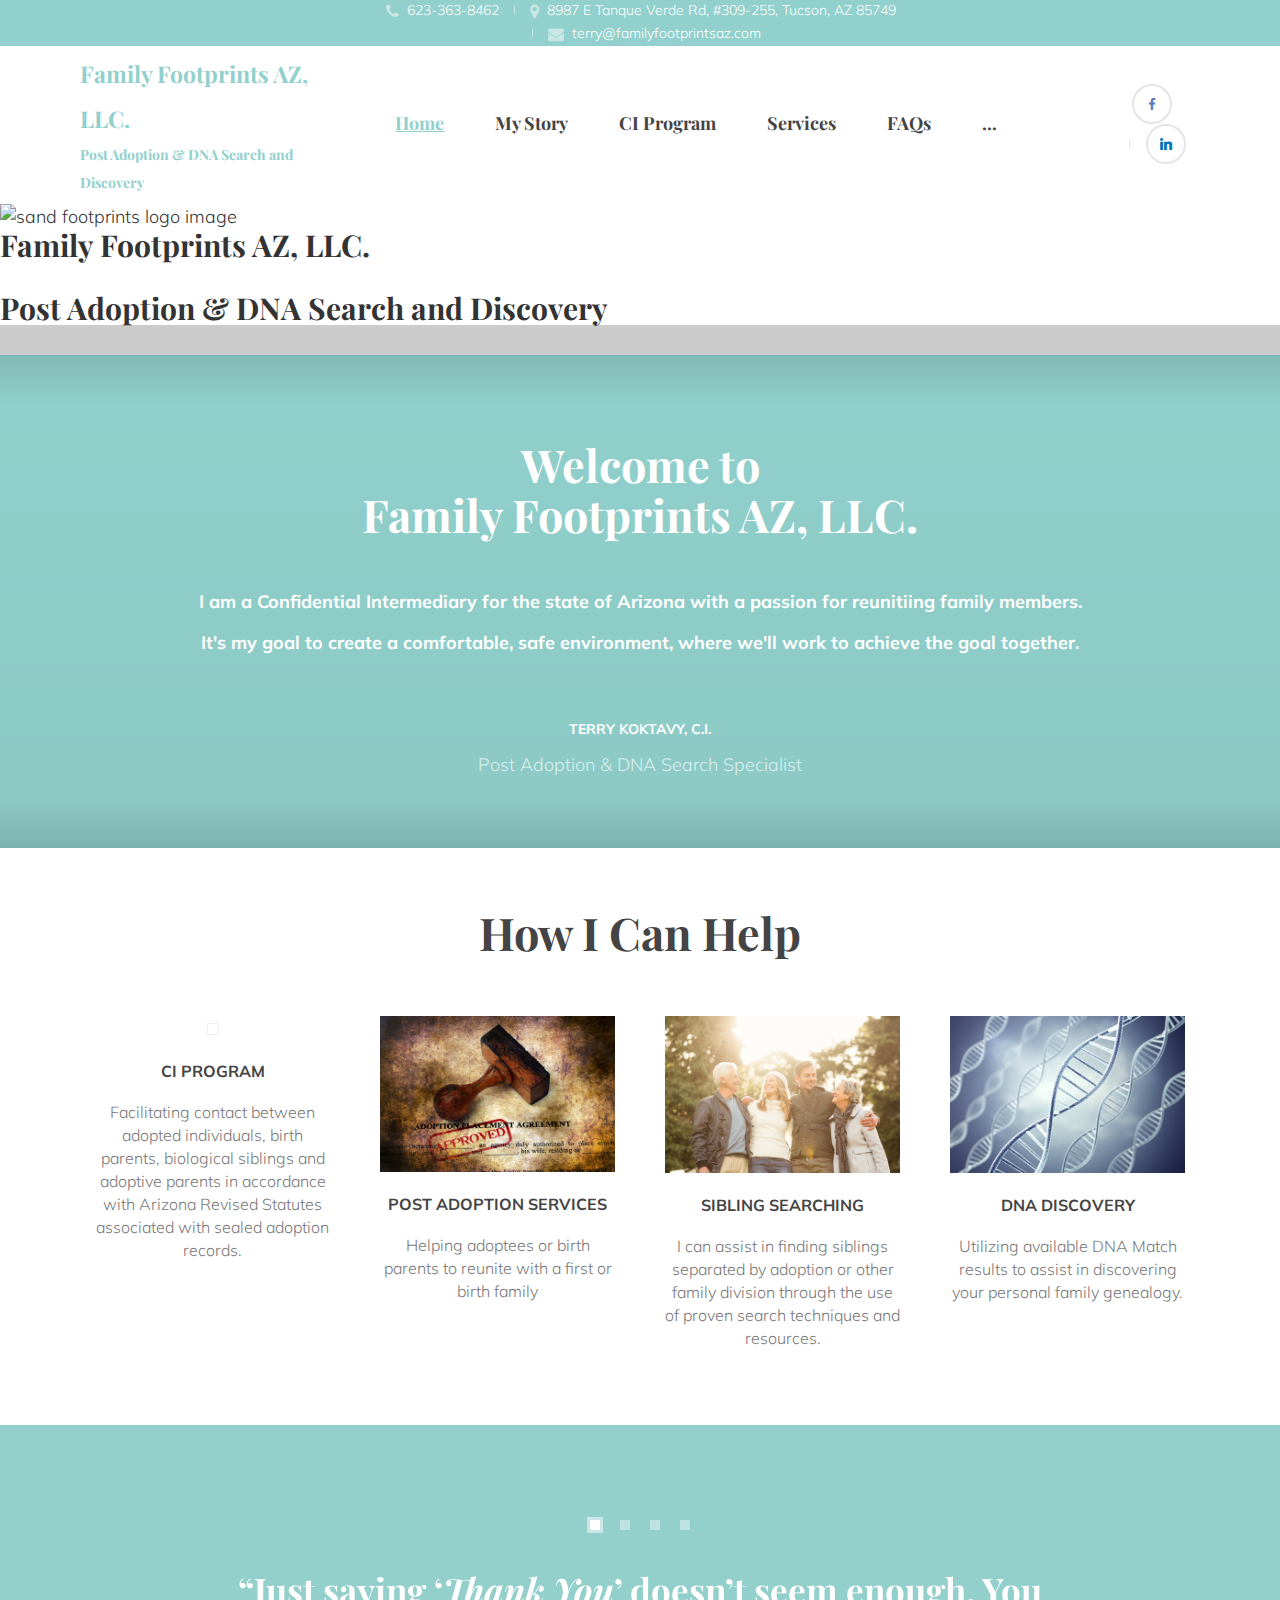
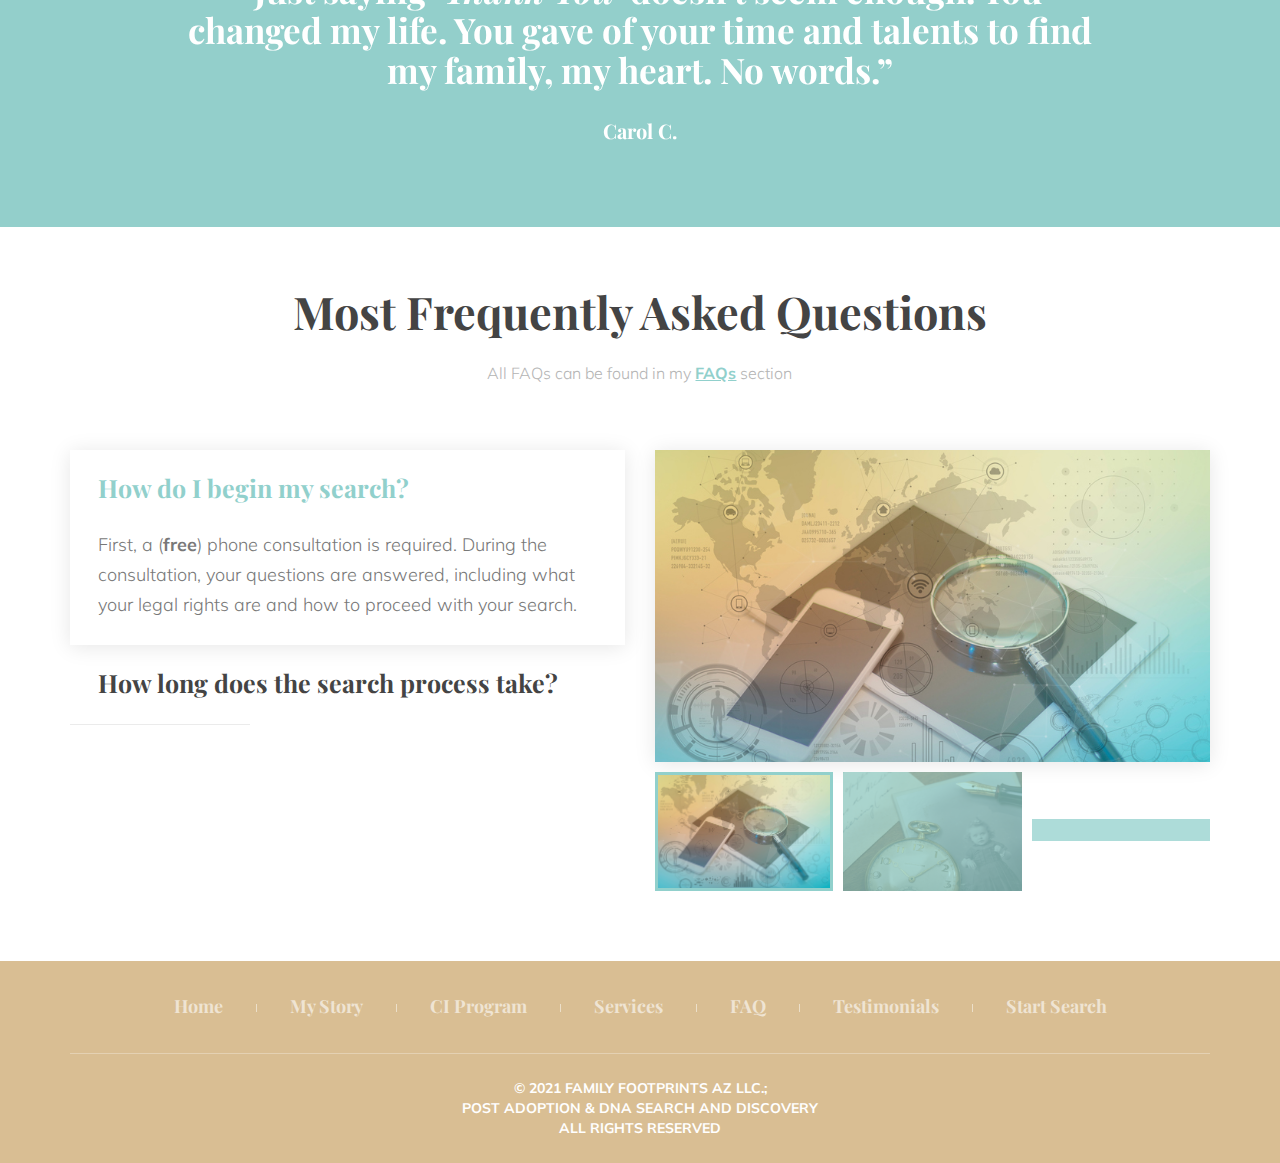
==== commit 78869d71: "added testimonials page" ====
--- a/index.html
+++ b/index.html
@@ -115,6 +115,9 @@
 									<a href="faq.html">FAQs</a>
 								</li>
 								<li>
+									<a href="testimonials.html">Testimonials</a>
+								</li>
+								<li>
 									<a href="contact.html" class="sf-with-ul">Start Your Search</a>
 								</li>
 							</ul>
@@ -172,6 +175,9 @@
 									</li>
 									<li>
 										<a href="faq.html">FAQs</a>
+									</li>
+									<li>
+										<a href="testimonials.html">Testimonials</a>
 									</li>
 									<li>
 										<a href="contact.html" class="sf-with-ul">Start Your Search</a>
@@ -506,13 +512,7 @@
 			<footer class="page_footer cs main_color2 table_section  columns_padding_0 footer-padding">
 				<div class="container">
 					<div class="row">
-						<div class="col-sm-4 col-sm-push-4 text-center">
-							<a href="index.html" class="logo big text-shadow font-size-30">
-								Family Footprints AZ, LLC.<br>
-								<span class="font-size-16">Post Adoption & DNA Search and Discovery</span>
-							</a>
-						</div>
-						<div class="col-sm-4 col-sm-pull-4 text-center text-sm-left text-md-left">
+						<div class="text-center">
 							<div class="widget widget_nav_menu greylinks">
 								<ul class="menu divided_content wide_divider">
 									<li>
@@ -524,18 +524,14 @@
 									<li>
 										<a href="ci-program.html">CI Program</a>
 									</li>
-								</ul>
-							</div>
-						</div>
-						<div class="col-sm-4 text-center text-sm-left text-md-left">
-							<div class="widget widget_nav_menu greylinks">
-
-								<ul class="menu divided_content wide_divider">
-									<li class="padding-left-30">
+									<li>
 										<a href="services.html">Services</a>
 									</li>
 									<li>
 										<a href="faq.html">FAQ</a>
+									</li>
+									<li>
+										<a href="testimonials.html">Testimonials</a>
 									</li>
 									<li>
 										<a href="contact.html">Start Search</a>
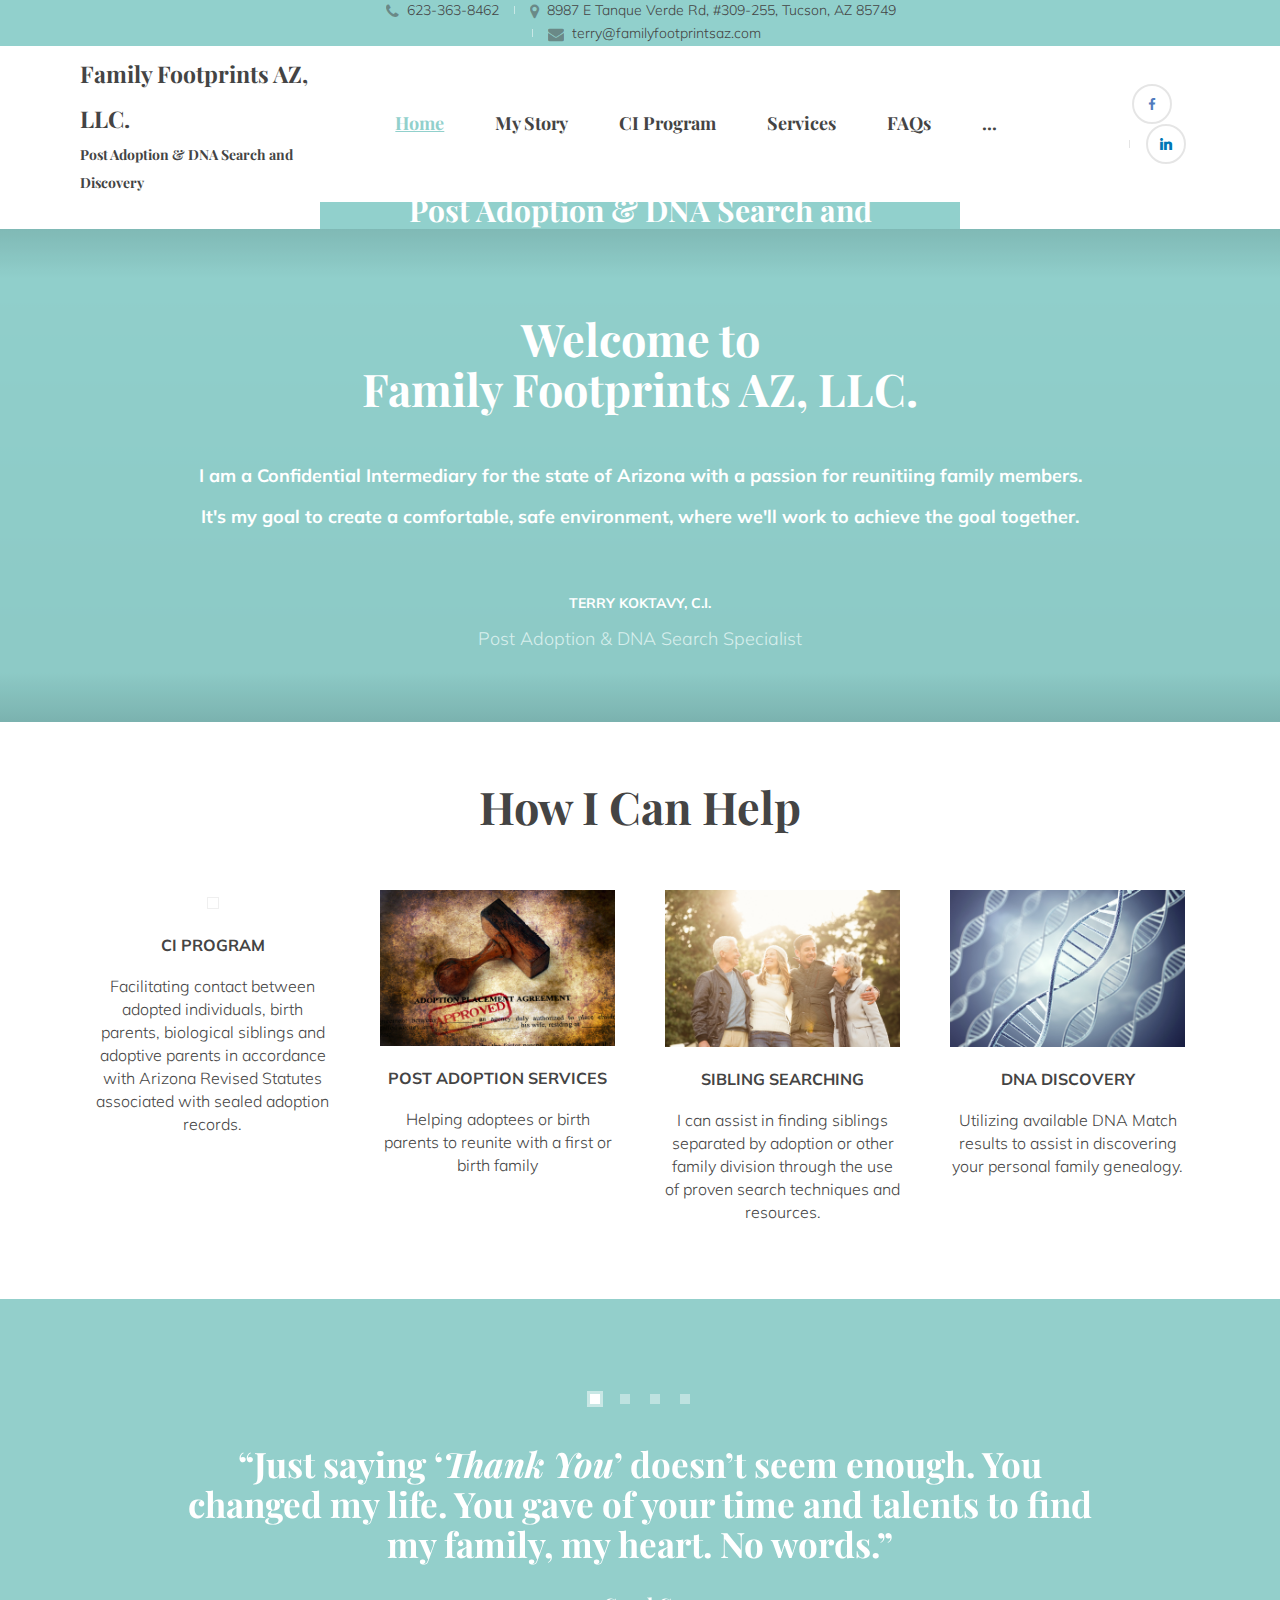
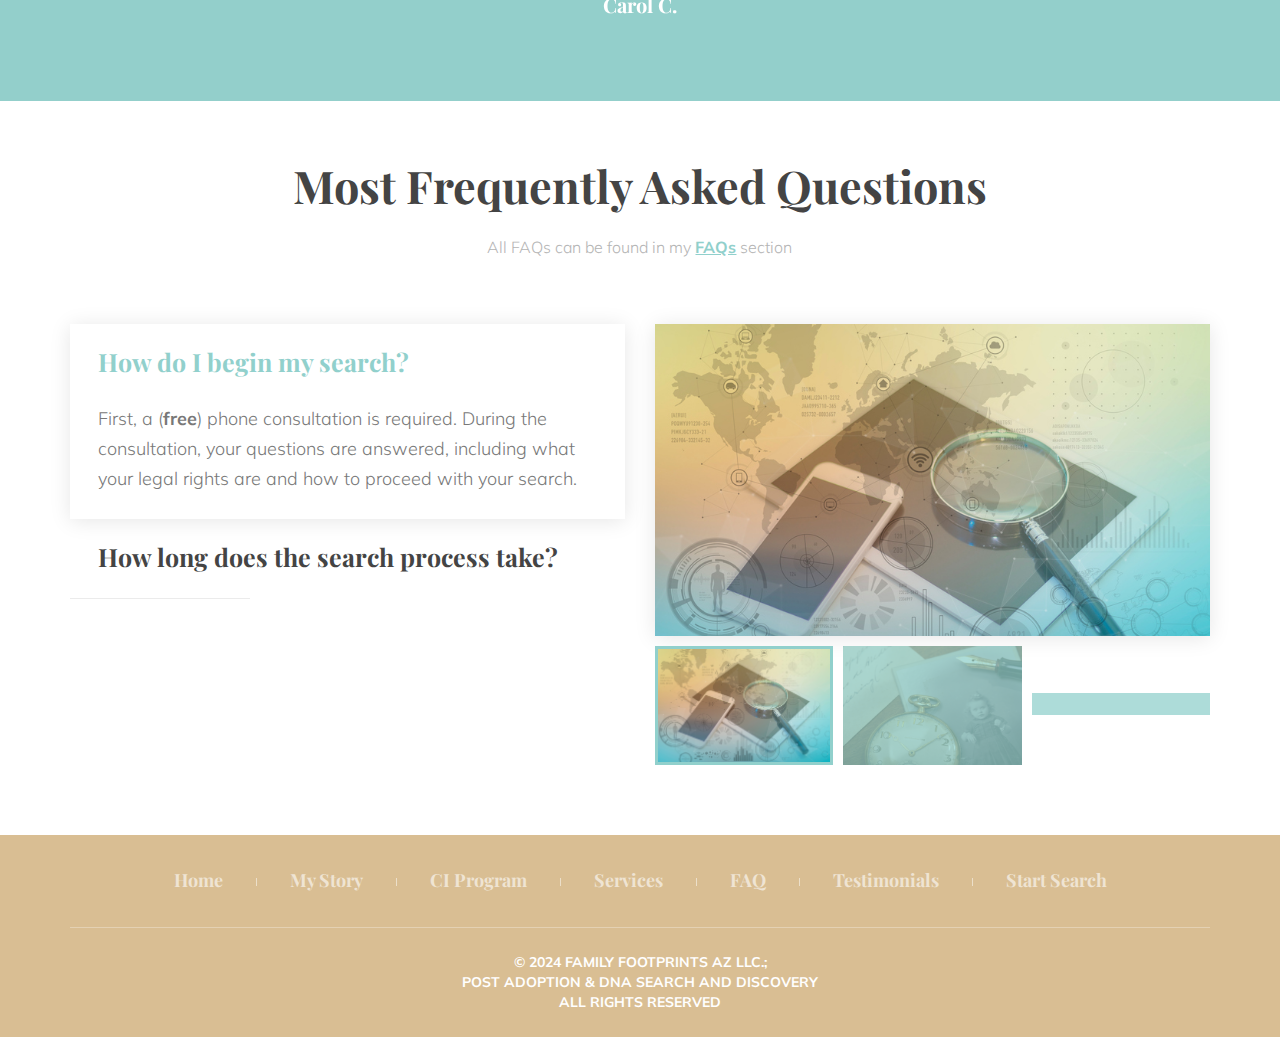
==== commit 54e44ec9: "updated some font colors" ====
--- a/index.html
+++ b/index.html
@@ -547,7 +547,7 @@
 				<div class="container with_top_border">
 					<div class="row">
 						<div class="col-sm-12 text-center">
-							<p class="small-text">&copy; 2021 Family Footprints AZ LLC.;<br> Post Adoption & DNA Search and Discovery<br>
+							<p class="small-text">&copy; 2024 Family Footprints AZ LLC.;<br> Post Adoption & DNA Search and Discovery<br>
 								All Rights
 								Reserved</p>
 						</div>
--- a/css/main.css
+++ b/css/main.css
@@ -5057,6 +5057,7 @@
 .fontsize_16 {
   font-size: 16px;
   line-height: 23px;
+  color: #444444 !important;
 }
 
 .fontsize_18 {
@@ -8018,6 +8019,7 @@
   font-size: 14px;
   position: relative;
   z-index: 1001;
+  color: #444444
 }
 
 .page_topline .media {
@@ -13325,9 +13327,11 @@
 .logo-sub{
   font-size: 14px;
   line-height: 28px;
+  color: #444444;
 }
 .logo-main{
   font-size: 23px;
+  color: #444444;
 }
 .logo-main-mobile{
     display: inline-block;
@@ -13341,7 +13345,7 @@
     padding: 5px 0;
     min-height: 60px;
     line-height: 45px;
-    color: white !important;
+    color: #444444 !important;
 }
 .logo-main-mobile-sub{
   display: inline-block;
@@ -13355,6 +13359,7 @@
     padding: 5px 0;
     min-height: 60px;
     line-height: 20px;
+    color: #444444 !important;
 }
 .logo-main-mobile-background{
   background-color: #91d0cc  !important;
@@ -13477,4 +13482,73 @@
 } */
 /* .main{
   margin-top: 80px;
-} */+} */
+
+.hero-container {
+  position: relative;
+  text-align: center;
+  color: white;
+}
+/* 
+.bottom-left {
+  position: absolute;
+  bottom: 8px;
+  left: 16px;
+}
+
+.top-left {
+  position: absolute;
+  top: 8px;
+  left: 16px;
+}
+
+.top-right {
+  position: absolute;
+  top: 8px;
+  right: 16px;
+}
+
+.bottom-right {
+  position: absolute;
+  bottom: 8px;
+  right: 16px;
+}
+
+.centered {
+  position: absolute;
+  top: 50%;
+  left: 50%;
+  transform: translate(-50%, -50%);
+} */
+
+/*top centered*/
+.top-centered {
+  position: absolute;
+  top: 15%;
+  left: 50%;
+  transform: translate(-50%, -50%);
+}
+
+/*bottom centered*/
+.bottom-centered {
+  position: absolute;
+  top: 90%;
+  left: 50%;
+  transform: translate(-50%, -50%);
+}
+
+.pill-border{
+  background-color: #91d0cc;
+  padding:10px 20px;
+  border-radius: 16px;
+}
+
+.no-bottom-margin{
+  margin-bottom: 0px; 
+}
+
+@media (min-width: 1200px) {
+  .hero-title{
+    font-size: 65px;
+  }
+}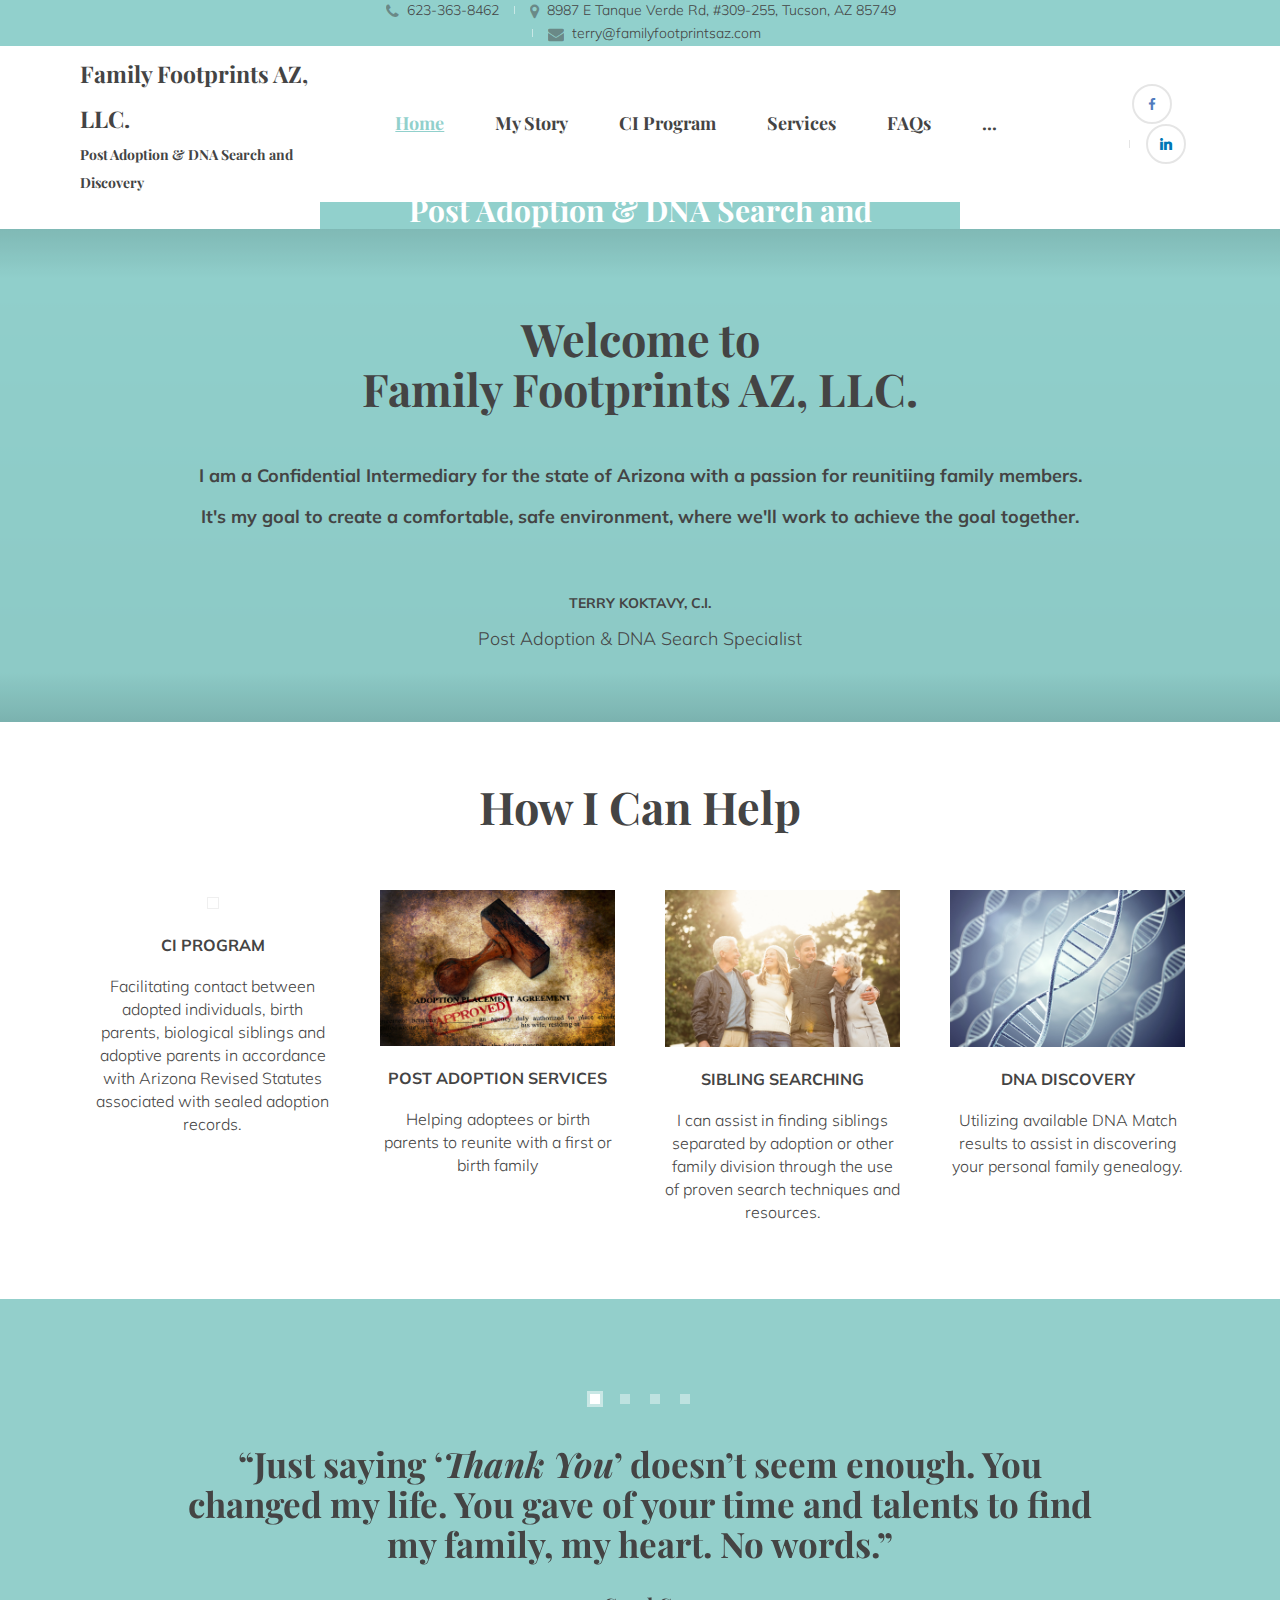
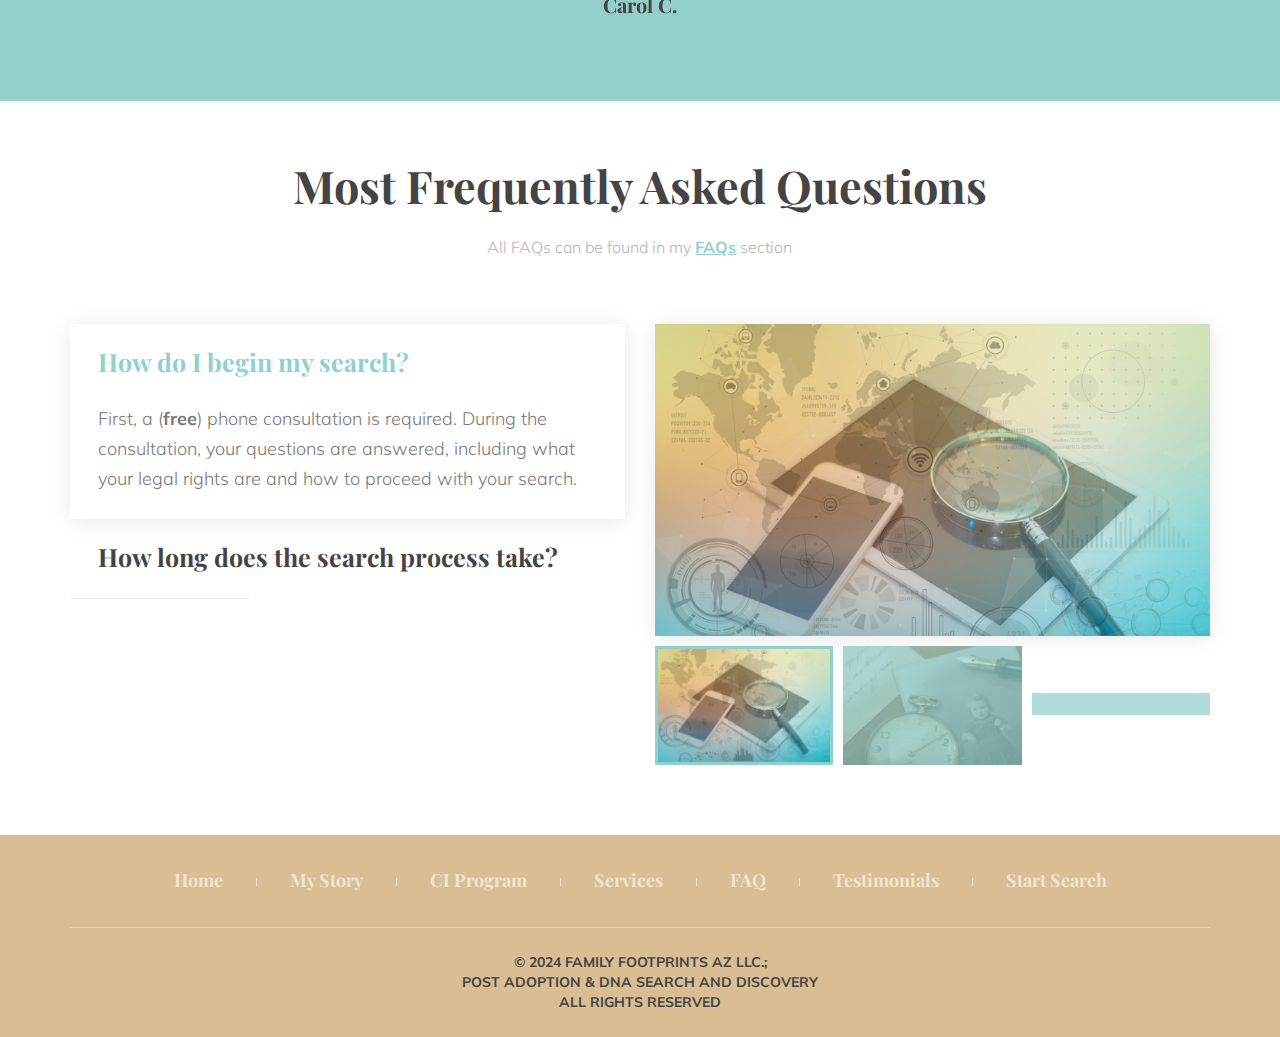
==== commit 3740597d: "updated some font colors and added a testimonial" ====
--- a/index.html
+++ b/index.html
@@ -206,7 +206,7 @@
 			<section class="intro_section visible-xs">
 				<div>
 					<!-- <div class="sticky-header"> -->
-					<h3 class="jumbotron-pill grey no-border-radius">
+					<h3 class="jumbotron-pill grey no-border-radius grey">
 						Family Footprints AZ, LLC. <br>Post Adoption & <br>DNA Search and Discovery
 					</h3>
 					<!-- </div> -->
@@ -254,10 +254,10 @@
 
 				<section id="about" class="cs parallax darken_gradient page_about section_padding_top_75 columns_margin_bottom_30 hidden-xs">
 					<div class="container">
-						<div class="row">
+						<div class="row grey">
 							<div class="col-md-12">
 								<div class=" text-center">
-									<h2 class="section_header">Welcome to
+									<h2 class="section_header grey">Welcome to
 										<br>Family Footprints AZ, LLC.</h2>
 									<br>
 									<p class="bold fontsize_18">
@@ -267,9 +267,9 @@
 										achieve
 										the goal together.</p>
 									<div class="with_icon topmargin_60 padding-bottom-40">
-										<h5 class="small-text text-uppercase inline-block">Terry Koktavy, C.I.</h5>
+										<h5 class="small-text text-uppercase inline-block grey">Terry Koktavy, C.I.</h5>
 										<br>
-										<span class="lightgrey">Post Adoption & DNA Search Specialist</span>
+										<span class="grey">Post Adoption & DNA Search Specialist</span>
 									</div>
 								</div>
 							</div>
@@ -284,10 +284,10 @@
 				</section>
 				<section id="about" class="cs parallax darken_gradient page_about columns_margin_bottom_30">
 					<div class="container">
-						<div class="row">
+						<div class="row grey">
 							<div class="col-md-12">
 								<div class=" text-center">
-									<h2 class="section_header">Welcome to
+									<h2 class="section_header grey">Welcome to
 										<br>Family Footprints AZ, LLC.</h2>
 									<br>
 									<p class="bold fontsize_18">
@@ -297,9 +297,9 @@
 										achieve
 										the goal together.</p>
 									<div class="with_icon topmargin_60 padding-bottom-40">
-										<h5 class="small-text text-uppercase inline-block">Terry Koktavy, C.I.</h5>
+										<h5 class="small-text text-uppercase inline-block grey">Terry Koktavy, C.I.</h5>
 										<br>
-										<span class="lightgrey">Post Adoption & DNA Search Specialist</span>
+										<span class="grey">Post Adoption & DNA Search Specialist</span>
 									</div>
 								</div>
 							</div>
@@ -377,35 +377,35 @@
 			<section class="cs main_color2 parallax page_testimonials section_padding_75">
 				<div class="container">
 					<div class="row">
-						<div class="col-md-10 col-md-offset-1">
+						<div class="col-md-10 col-md-offset-1 grey">
 							<div class="owl-carousel testimonials-carousel top-dots" data-responsive-sm="1" data-responsive-md="1"
 							 data-responsive-lg="1" data-dots="true">
-								<blockquote class="testimonials-blockquote">
+								<blockquote class="testimonials-blockquote ">
 									“Just saying ‘<i>Thank You</i>’ doesn’t seem enough. You changed my life. You gave of your time and talents to
 									find my family, my heart. No words.”
 									<div class="item-meta">
-										<h4>Carol C.</h4>
+										<h4 class="grey">Carol C.</h4>
 									</div>
 								</blockquote>
 								<blockquote class="testimonials-blockquote">
 									“She did it! Terry found my mother’s birth family after being adopted more than 80 years ago! Such an amazing
 									experience!”
 									<div class="item-meta">
-										<h4>Sue N.</h4>
+										<h4 class="grey">Sue N.</h4>
 									</div>
 								</blockquote>
 								<blockquote class="testimonials-blockquote">
 									“Through Terry’s research, we learned about a sister that we didn’t know about. It was a blessing to meet this
 									sister and her family.”
 									<div class="item-meta">
-										<h4>Ginny G.</h4>
+										<h4 class="grey">Ginny G.</h4>
 									</div>
 								</blockquote>
 								<blockquote class="testimonials-blockquote">
 									“...my deepest thank you and gratitude for helping my mother find her long lost family! I honestly thought
 									this would never happen.”
 									<div class="item-meta">
-										<h4>Cathy H.</h4>
+										<h4 class="grey">Cathy H.</h4>
 									</div>
 								</blockquote>
 							</div>
@@ -547,7 +547,7 @@
 				<div class="container with_top_border">
 					<div class="row">
 						<div class="col-sm-12 text-center">
-							<p class="small-text">&copy; 2024 Family Footprints AZ LLC.;<br> Post Adoption & DNA Search and Discovery<br>
+							<p class="small-text grey">&copy; 2024 Family Footprints AZ LLC.;<br> Post Adoption & DNA Search and Discovery<br>
 								All Rights
 								Reserved</p>
 						</div>
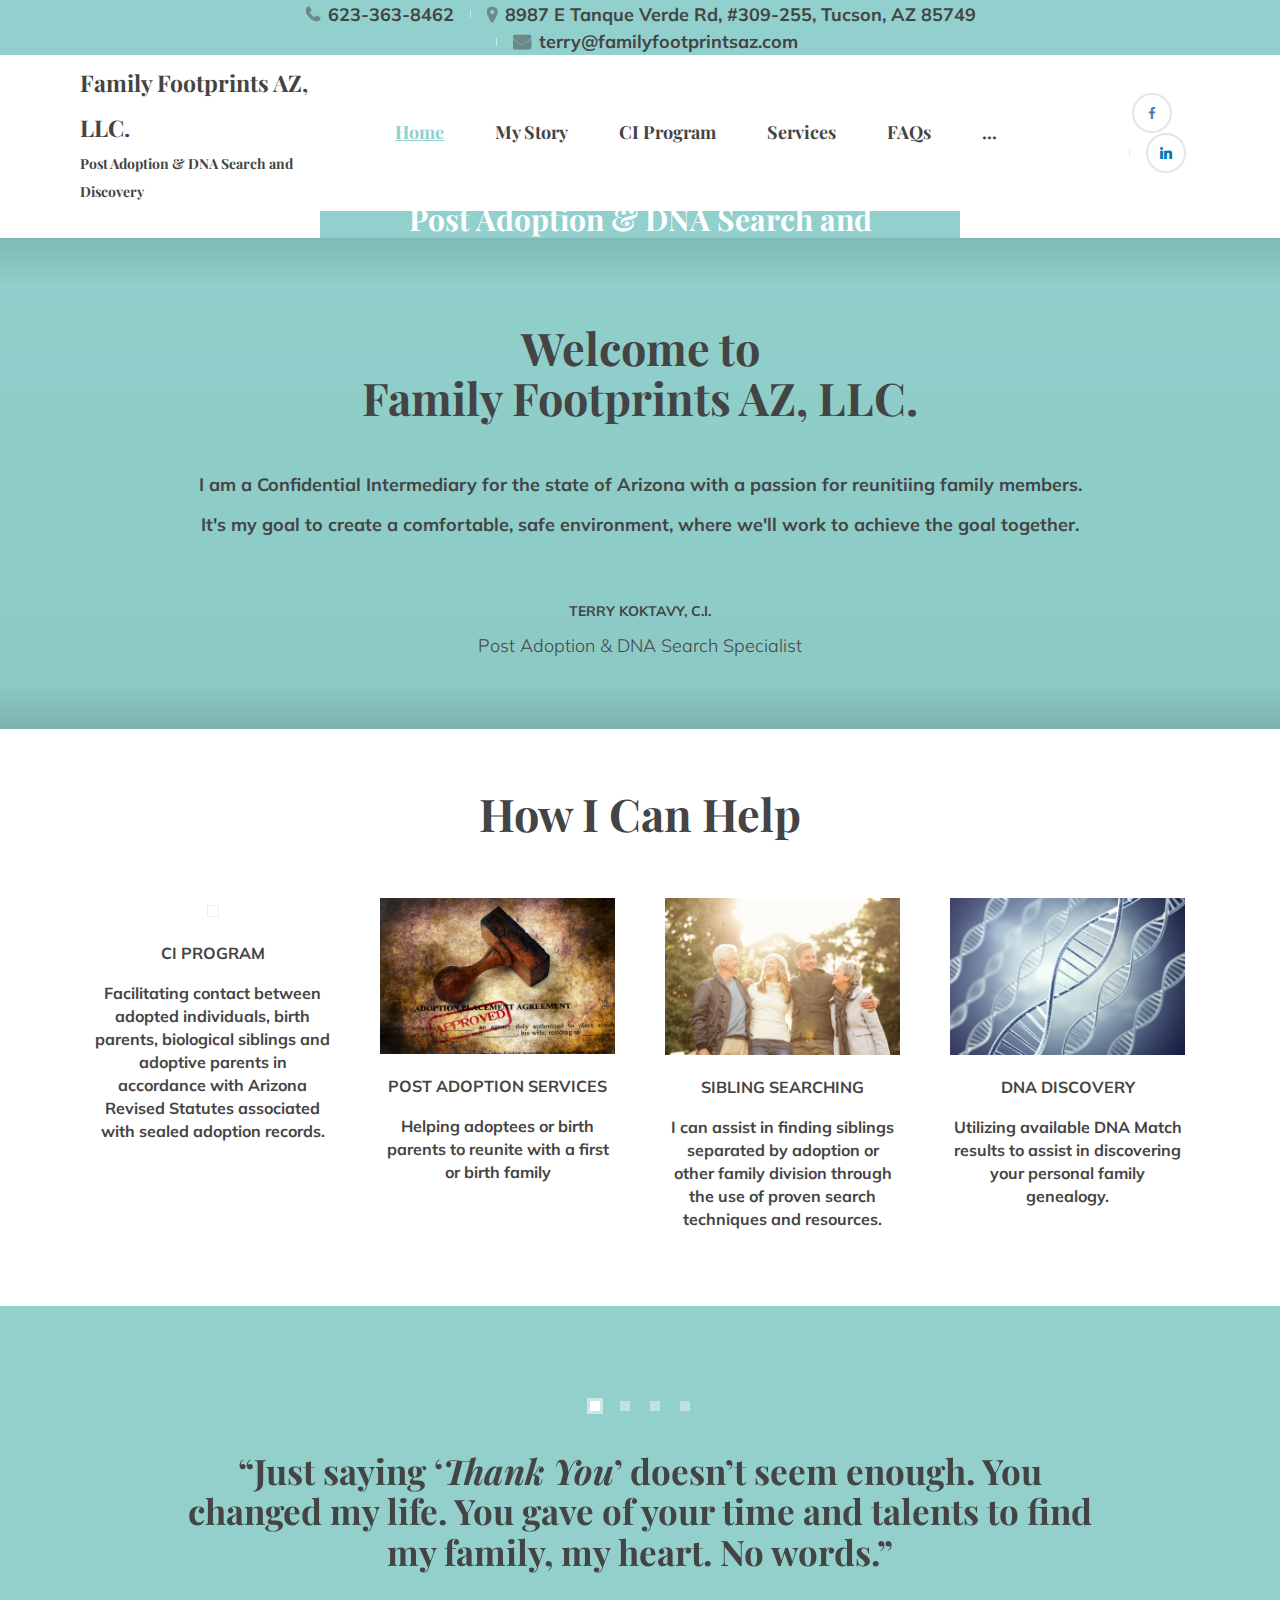
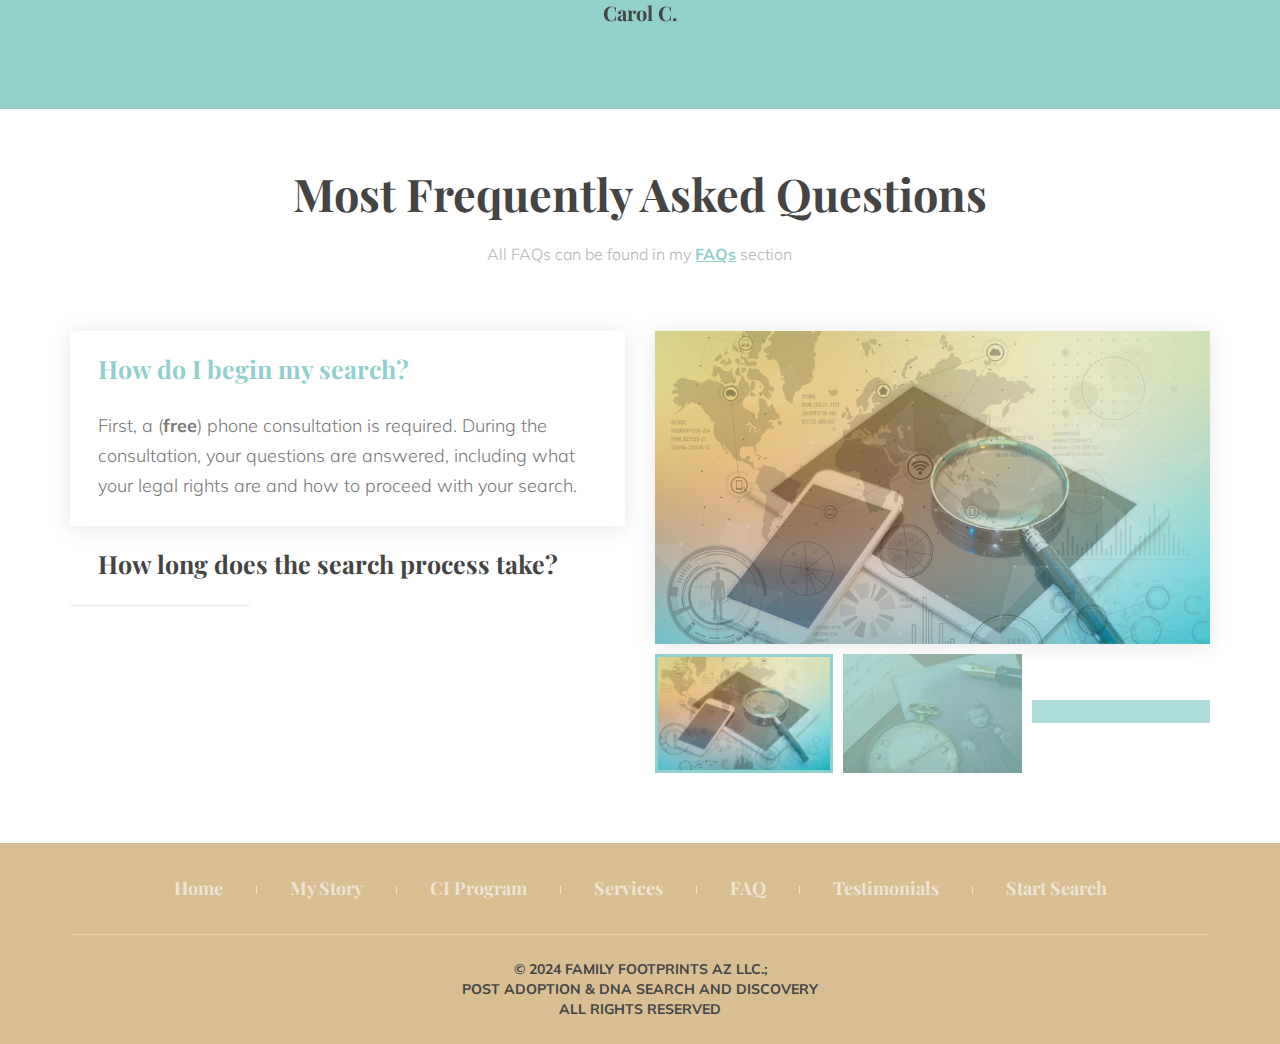
==== commit f71a7e2b: "Updated header font size and weight" ====
--- a/index.html
+++ b/index.html
@@ -32,11 +32,11 @@
 						<div class="col-md-3 text-center text-md-left"></div>
 						<div class="col-md-6 text-center divided_content">
 							<div>
-								<div class="media small-teaser">
+								<div class="media small-teaser fontsize_18">
 									<div class="media-left">
-										<i class="fa fa-phone highlight fontsize_16"></i>
-									</div>
-									<div class="media-body">
+										<i class="fa fa-phone highlight fontsize_18"></i>
+									</div>
+									<div class="media-body fontsize_18">
 										623-363-8462
 									</div>
 								</div>
@@ -44,9 +44,9 @@
 							<div>
 								<div class="media small-teaser">
 									<div class="media-left">
-										<i class="fa fa-map-marker highlight fontsize_16"></i>
-									</div>
-									<div class="media-body">
+										<i class="fa fa-map-marker highlight fontsize_18"></i>
+									</div>
+									<div class="media-body fontsize_18">
 										8987 E Tanque Verde Rd, #309-255, Tucson, AZ 85749
 									</div>
 								</div>
@@ -54,9 +54,9 @@
 							<div>
 								<div class="media small-teaser">
 									<div class="media-left">
-										<i class="fa fa-envelope highlight fontsize_16"></i>
-									</div>
-									<div class="media-body">
+										<i class="fa fa-envelope highlight fontsize_18"></i>
+									</div>
+									<div class="media-body fontsize_18">
 										terry@familyfootprintsaz.com
 									</div>
 								</div>
--- a/css/main.css
+++ b/css/main.css
@@ -5056,12 +5056,16 @@
 
 .fontsize_16 {
   font-size: 16px;
+  font-weight: bold;
   line-height: 23px;
   color: #444444 !important;
 }
 
 .fontsize_18 {
-  font-size: 18px;
+  font-size: 18px !important;
+  font-weight: bold !important;
+  line-height: 25px !important;
+  color: #444444 !important;
 }
 
 .fontsize_20 {
@@ -8016,7 +8020,7 @@
 */
 /* topline styles */
 .page_topline {
-  font-size: 14px;
+  /* font-size: 14px; */
   position: relative;
   z-index: 1001;
   color: #444444
